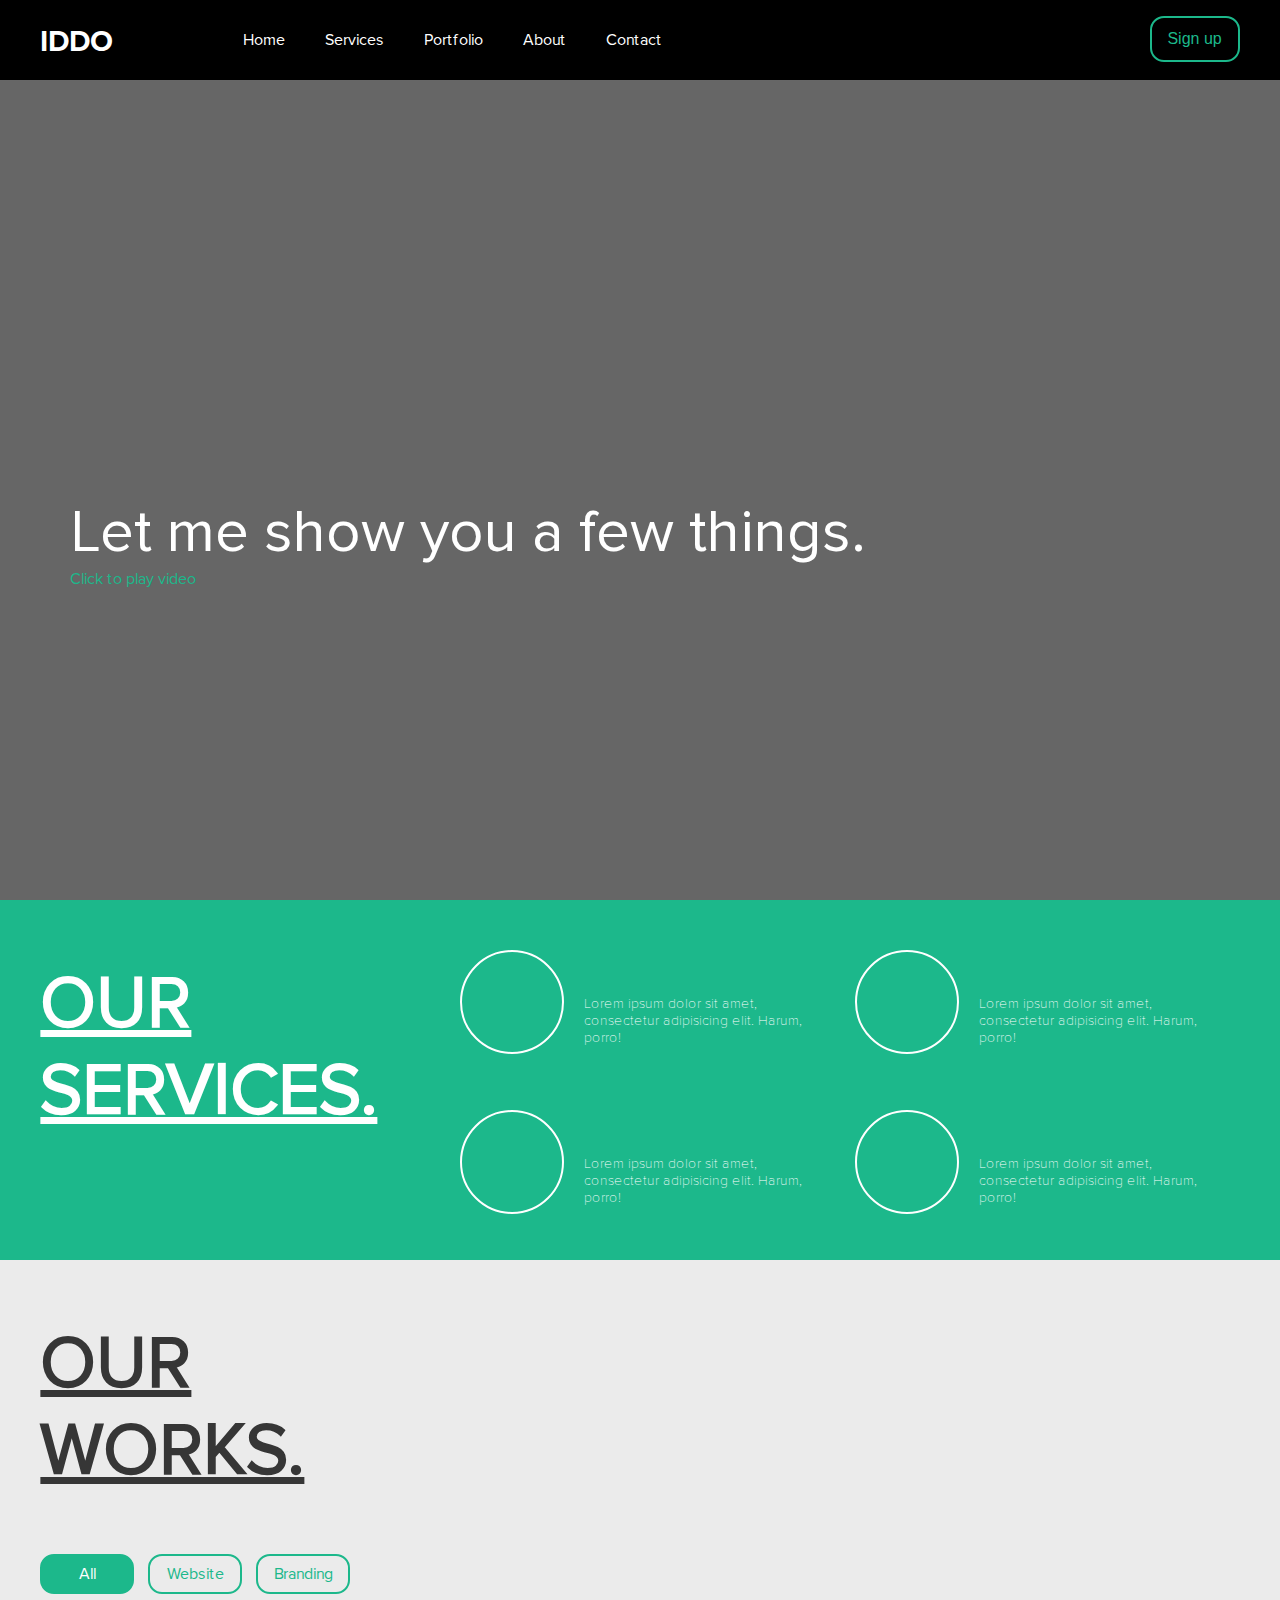
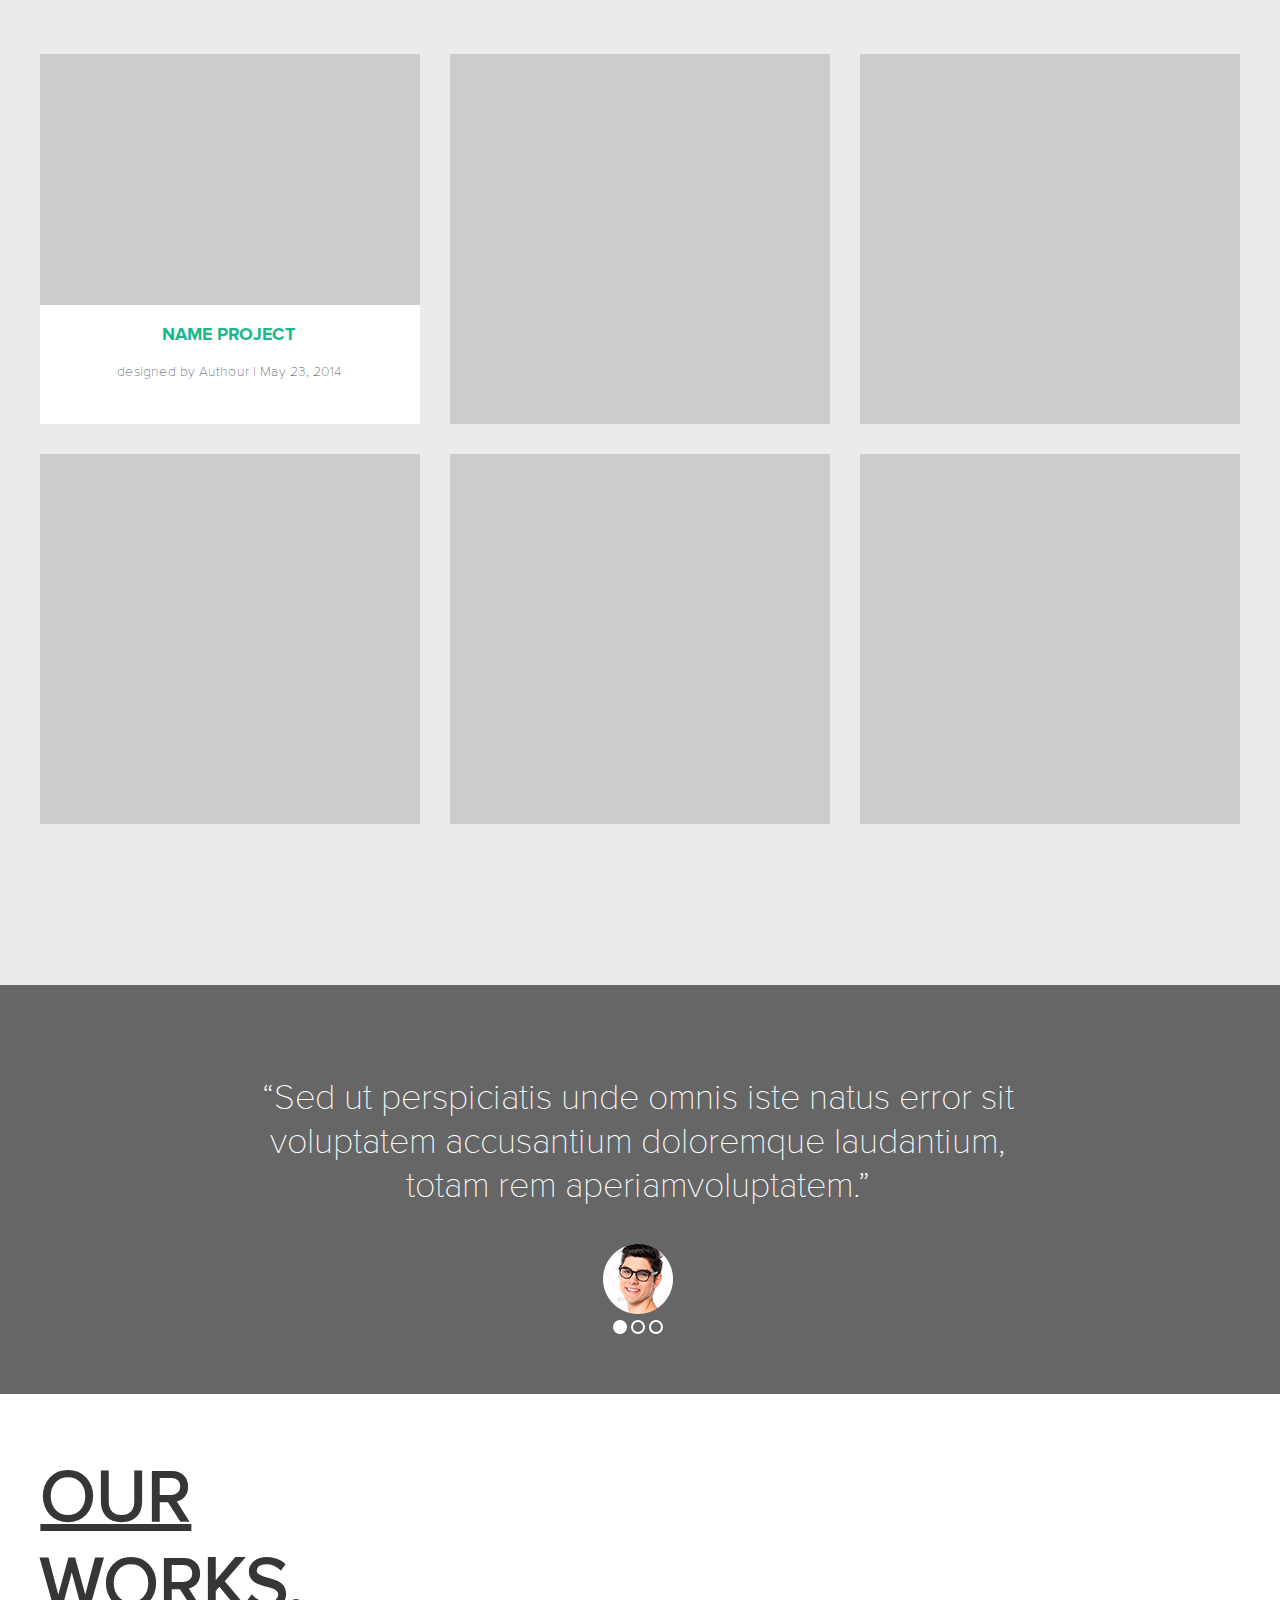
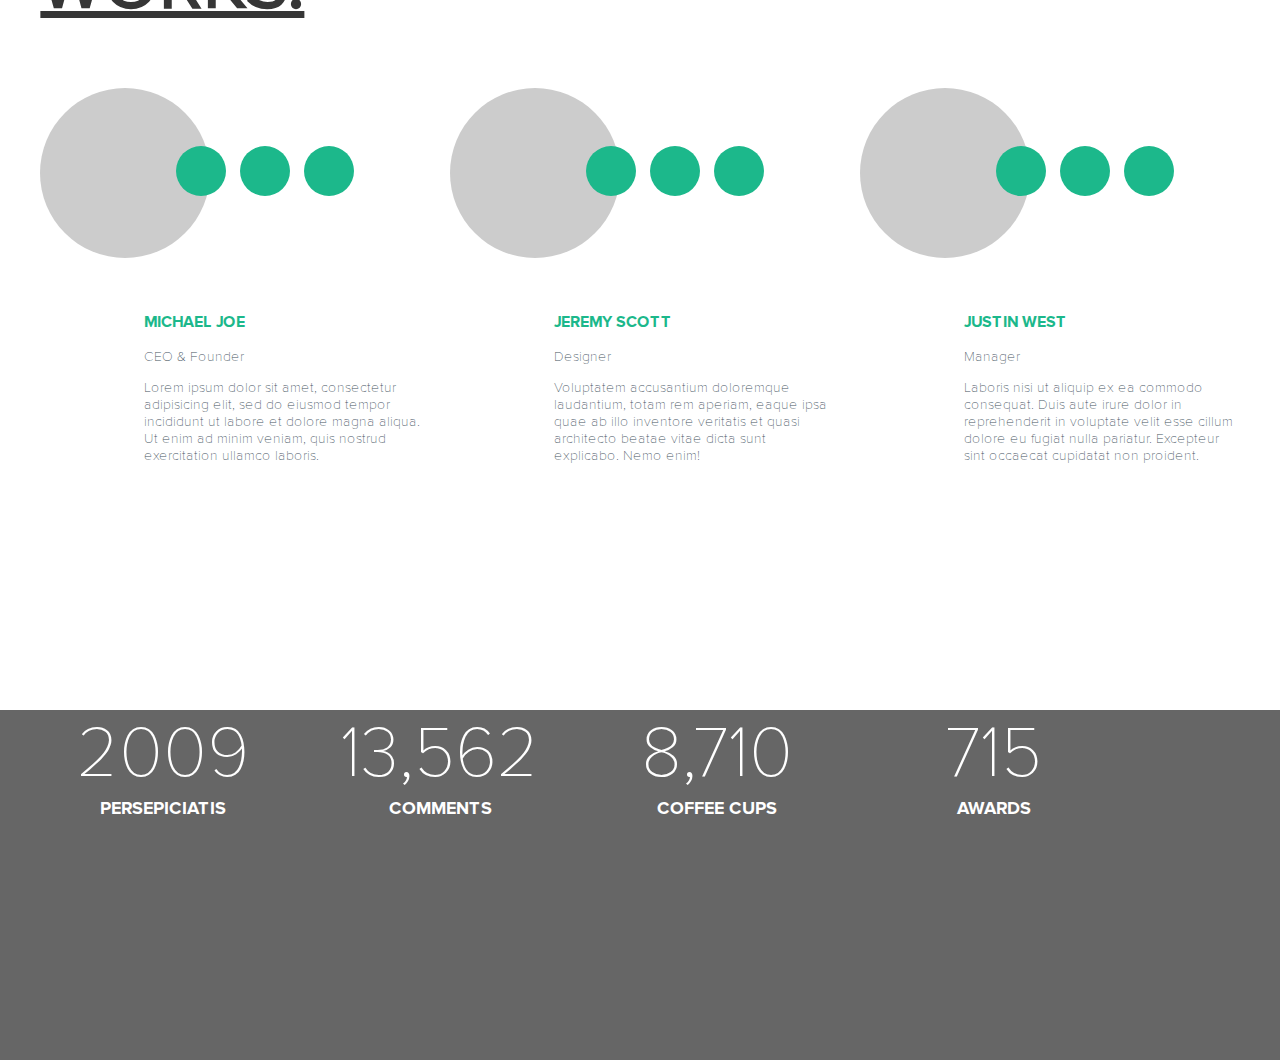
==== index.html @ e7ae8c46 "no message" ====
<!DOCTYPE html>
<html lang="en">

<head>
    <meta charset="UTF-8">
    <meta name="viewport" content="width=device-width, initial-scale=1.0">
    <meta http-equiv="X-UA-Compatible" content="ie=edge">
    <link rel="stylesheet" href="https://use.fontawesome.com/releases/v5.5.0/css/all.css"
        integrity="sha384-B4dIYHKNBt8Bc12p+WXckhzcICo0wtJAoU8YZTY5qE0Id1GSseTk6S+L3BlXeVIU" crossorigin="anonymous">
    <link rel="stylesheet" href="css/fonts.css">
    <link rel="stylesheet" href="css/main.css">
    <title>My Portfolio</title>
</head>

<body>

    <header class="site-header">

        <div class="container">
            <div class="row">
                <div class="block-70 logo proxima-bold">
                    <a href="#">IDDO</a>
                </div>
                <div class="block-870">
                    <nav>
                        <ul>
                            <li><a href="#">Home</a></li>
                            <li><a href="#">Services</a></li>
                            <li><a href="#">Portfolio</a></li>
                            <li><a href="#">About</a></li>
                            <li><a href="#">Contact</a></li>
                        </ul>
                    </nav>
                </div>
                <div class="block-170 sign-up">
                    <!-- <div class="sign-up-btn">
                        <a href="#">Sign up</a>
                    </div> -->
                    <button class="mountain-color">Sign up</button>
                </div>
            </div>
        </div>

    </header>

    <div class="play-video">
        <div class="container">
            <div class="row">
                <div class="block-1170">
                    <div class="wrapper">
                        <i class="far fa-play-circle"></i>
                        <div class="text">
                            <span>Let me show you a few things.</span>
                            <a href="#" class="mountain-color">Click to play video</a>
                        </div>
                    </div>
                </div>
            </div>
        </div>
    </div>

    <div class="our-services">
        <div class="container">
            <div class="row">
                <div class="block-370 white">
                    <h2>OUR SERVICES.</h2>
                </div>
                <div class="block-770">
                    <div class="block-370-50 white">
                        <div class="feature">
                            <div class="round">
                                <i class="fas fa-cloud"></i>
                            </div>
                            <div class="feature-descr">
                                <h3>FEATURE 1</h3>
                                <p class="proxima-thin">Lorem ipsum dolor sit amet, consectetur adipisicing elit. Harum,
                                    porro!</p>
                            </div>
                        </div>
                    </div>
                    <div class="block-370-50 white">
                        <div class="feature">
                            <div class="round">
                                <i class="fas fa-utensils"></i>
                            </div>
                            <div class="feature-descr">
                                <h3>FEATURE 2</h3>
                                <p class="proxima-thin">Lorem ipsum dolor sit amet, consectetur adipisicing elit. Harum,
                                    porro!</p>
                            </div>
                        </div>
                    </div>
                    <div class="block-370-50 white">
                        <div class="feature">
                            <div class="round">
                                <i class="fas fa-bolt"></i>
                            </div>
                            <div class="feature-descr">
                                <h3>FEATURE 3</h3>
                                <p class="proxima-thin">Lorem ipsum dolor sit amet, consectetur adipisicing elit. Harum,
                                    porro!</p>
                            </div>
                        </div>
                    </div>
                    <div class="block-370-50 white">
                        <div class="feature">
                            <div class="round">
                                <i class="fas fa-gavel reverse-fa"></i>
                            </div>
                            <div class="feature-descr">
                                <h3>FEATURE 4</h3>
                                <p class="proxima-thin">Lorem ipsum dolor sit amet, consectetur adipisicing elit. Harum,
                                    porro!</p>
                            </div>
                        </div>
                    </div>
                </div>
            </div>
        </div>
    </div>

    <div class="tools mountain-color font-aw">
        <div class="container">
            <div class="row">
                <div class="tools-wrap">
                    <div class="block-170">
                        <i class="far fa-lightbulb reverse-fa"></i>
                    </div>
                    <div class="block-170">
                        <i class="fas fa-globe-americas"></i>
                    </div>
                    <div class="block-170">
                        <i class="fas fa-camera-retro"></i>
                    </div>
                    <div class="block-170">
                        <i class="fas fa-wrench"></i>
                    </div>
                    <div class="block-170">
                        <i class="fas fa-microphone"></i>
                    </div>
                    <div class="block-170">
                        <i class="far fa-money-bill-alt"></i>
                    </div>
                </div>
            </div>
        </div>
    </div>

    <div class="our-works">
        <div class="container">
            <div class="row">
                <div class="block-370 works-nav">
                    <h2 class="dark">OUR WORKS.</h2>
                    <div class="works-wrap">
                        <a href="#">
                            <div class="works-button active">All</div>
                        </a>
                        <a href="#">
                            <div class="works-button ">Website</div>
                        </a>
                        <a href="#">
                            <div class="works-button ">Branding</div>
                        </a>
                    </div>
                </div>
            </div>
        </div>

        <div class="portfolio">
            <div class="container">
                <div class="row">
                    <div class="portfolio-descr">
                        <div class="block-370 our-projects">
                            <div class="project-descr">
                                <p class="proxima-bold mountain-color">NAME PROJECT</p>
                                <p class="proxima-thin">designed by Authour | May 23, 2014</p>
                            </div>
                        </div>
                        <div class="block-370 our-projects">
                    
                        </div>
                        <div class="block-370 our-projects">

                        </div>
                        <div class="block-370 our-projects">

                        </div>
                        <div class="block-370 our-projects">

                        </div>
                        <div class="block-370 our-projects">

                        </div>
                        <span class="plus mountain-color font-aw"><i class="fas fa-plus-circle"></i></span>
                    </div>
                </div>
            </div>
        </div>
    </div>

    <div class="our-team-slider grey-theme">
        <div class="container">
            <div class="row">
                <div class="block-770 slider">
                    <div class="slider-team white">
                        <p class="proxima-thin font-aw">“Sed ut perspiciatis unde omnis iste natus error sit voluptatem
                            accusantium doloremque laudantium, totam rem aperiamvoluptatem.”</p>
                        <div class="avatar-img">
                            <img src="images/avatar.png" alt="avatar">
                        </div>

                        <div class="dots active"></div>
                        <div class="dots"></div>
                        <div class="dots"></div>
                    </div>
                </div>
            </div>
        </div>
    </div>

    <div class="our-team">
        <div class="container">
            <div class="row">
                <div class="block-370 works-nav">
                    <h2 class="dark">OUR WORKS.</h2>
                </div>
            </div>
        </div>

        <div class="our-team-descr">
            <div class="container">
                <div class="row">
                    <div class="team">
                        
                        <div class="block-370 worker">
                            <div class="our-team-social">
                                <div class="avatar"></div>
                                <div class="row">
                                    <div class="social-network">
                                        <div class="social white"><i class="fab fa-twitter"></i></div>
                                        <div class="social white"><i class="fab fa-facebook-f"></i></div>
                                        <div class="social white"><i class="fab fa-instagram"></i></div>
                                    </div>
                                </div>
                                <div class="block-270-inside left">
                                    <p class="proxima-bold mountain-color">MICHAEL JOE</p>
                                    <p class="proxima-thin">CEO & Founder</p>
                                    <p class="proxima-thin">Lorem ipsum dolor sit amet, consectetur adipisicing elit, sed do eiusmod tempor incididunt ut labore et dolore magna aliqua. Ut enim ad minim veniam, quis nostrud exercitation ullamco laboris.</p>
                                </div>
                            </div>
                        </div>
                        <div class="block-370 worker">
                            <div class="our-team-social">
                                <div class="avatar"></div>
                                <div class="row">
                                    <div class="social-network">
                                        <div class="social white"><i class="fab fa-twitter"></i></div>
                                        <div class="social white"><i class="fab fa-facebook-f"></i></div>
                                        <div class="social white"><i class="fab fa-instagram"></i></div>
                                    </div>
                                </div>
                                <div class="block-270-inside left">
                                    <p class="proxima-bold mountain-color">JEREMY SCOTT</p>
                                    <p class="proxima-thin">Designer</p>
                                    <p class="proxima-thin">Voluptatem accusantium doloremque laudantium, totam rem aperiam, eaque ipsa quae ab illo inventore veritatis et quasi architecto beatae vitae dicta sunt explicabo. Nemo enim!</p>
                                </div>
                            </div>
                        </div>
                        <div class="block-370 worker">
                            <div class="our-team-social">
                                <div class="avatar"></div>
                                <div class="row">
                                    <div class="social-network">
                                        <div class="social white"><i class="fab fa-twitter"></i></div>
                                        <div class="social white"><i class="fab fa-facebook-f"></i></div>
                                        <div class="social white"><i class="fab fa-instagram"></i></div>
                                    </div>
                                </div>
                                <div class="block-270-inside left">
                                    <p class="proxima-bold mountain-color">JUSTIN WEST</p>
                                    <p class="proxima-thin">Manager</p>
                                    <p class="proxima-thin">Laboris nisi ut aliquip ex ea commodo consequat. Duis aute irure dolor in reprehenderit in voluptate velit esse cillum dolore eu fugiat nulla pariatur. Excepteur sint occaecat cupidatat non proident.</p>
                                </div>
                            </div>
                        </div>
                        <span class="plus mountain-color font-aw"><i class="fas fa-plus-circle"></i></span>
                    </div>
                </div>
            </div>
        </div>
    </div>

    <div class="our-achievement grey-theme">
        <div class="container">
            <div class="row">
                <div class="block-270 achivement white">
                    <i class="fas fa-gift font-big"></i>
                    <p class="proxima-thin font-big">2009</p>
                    <p class="proxima-bold font-medium">PERSEPICIATIS</p>
                </div>
                <div class="block-270 achivement white">
                    <i class="far fa-comments font-big"></i>
                    <p class="proxima-thin font-big">13,562</p>
                    <p class="proxima-bold font-medium">COMMENTS</p>
                </div>
                <div class="block-270 achivement white">
                    <i class="fas fa-coffee font-big"></i>
                    <p class="proxima-thin font-big">8,710</p>
                    <p class="proxima-bold font-medium">COFFEE CUPS</p>
                </div>
                <div class="block-270 achivement white">
                    <i class="fas fa-trophy font-big"></i>
                    <p class="proxima-thin font-big">715</p>
                    <p class="proxima-bold font-medium">AWARDS</p>
                </div>
            </div>
        </div>
    </div>




    <footer>

    </footer>

</body>

</html>
---- css/fonts.css ----
/* font-family: "ProximaNova-Regular"; */
@font-face {
    font-family: "ProximaNova-Regular";
    src: url("../fonts/ProximaNova-Regular.eot");
    src: url("../fonts/ProximaNova-Regular.eot?#iefix")format("embedded-opentype"),
    url("../fonts/ProximaNova-Regular.woff") format("woff"),
    url("../fonts/ProximaNova-Regular.ttf") format("truetype");
    font-style: normal;
    font-weight: normal;
}

/* font-family: "ProximaNova-Bold"; */
@font-face {
    font-family: "ProximaNova-Bold";
    src: url("../fonts/ProximaNova-Bold.eot");
    src: url("../fonts/ProximaNova-Bold.eot?#iefix")format("embedded-opentype"),
    url("../fonts/ProximaNova-Bold.woff") format("woff"),
    url("../fonts/ProximaNova-Bold.ttf") format("truetype");
    font-style: normal;
    font-weight: normal;
}

/* font-family: "ProximaNova-Thin"; */
@font-face {
    font-family: "ProximaNovaT-Thin";
    src: url("../fonts/ProximaNovaT-Thin.eot");
    src: url("../fonts/ProximaNovaT-Thin.eot?#iefix")format("embedded-opentype"),
    url("../fonts/ProximaNovaT-Thin.woff") format("woff"),
    url("../fonts/ProximaNovaT-Thin.ttf") format("truetype");
    font-style: normal;
    font-weight: normal;
}
---- css/main.css ----
html, body {
    margin: 0;
    box-sizing: border-box;
    background: #f6f8f9;
    font-family: ProximaNova-Regular, sans-serif;
    color: #44525e;
}

.container {
    max-width: 1200px;
    margin: 0px auto;
}

.row {
    margin: 0 -1.25%;
}

.row::after {
    content: "";
    display: block;
    clear: both;
}

ul li {
    display: inline-block;
    text-decoration: none;
}

h2 {
    font-size: 72px;
    text-decoration: underline;
}

h3 {
    font-size: 18px;
    color: #1cb88b;
}

a {
    text-decoration: none;
    font-size: 16px;
    text-decoration: none;
    color: #fff;
}


.proxima-bold {
    font-family: ProximaNova-Bold, sans-serif;
}

.proxima-thin {
    font-family: ProximaNovaT-Thin, sans-serif;
    font-size: 14px;
}

.font-medium {
    font-size: 18px;
}

.font-aw {
    font-size: 36px;
}

.font-big {
    font-size: 72px;
}

.grey-theme {
    background: #666666;
    min-height: 350px;
}

.dark {
    color: #363636;
}

.white {
    color: #fff;
}

.mountain-color {
    color: #1cb88b;
}

.reverse-fa {
    transform: scale(-1, 1);
}

/* blocks */
.block-70 {
    width: 5.83%;
    margin: 0 1.25%;
    float: left;
}

.block-170 {
    width: 14.1666%;
    margin: 0 1.25%;
    float: left;
    /* min-height: 150px; */
}

.block-270 {
    width: 22.5%;
    margin: 0 1.25;
    float: left;
}

.block-270-inside {
    width: 72.97%;
    margin-left: 27.3%;
    float: left;
}

.block-370 {
    width: 30.8333%;
    margin: 0 1.25%;
    float: left;
    /* min-height: 180px;   */
}

.block-370-50 {
    width: 47.5%;
    margin: 0 1.25%;
    float: left;
    min-height: 150px;  
}

.block-770 {
    width: 64.1666%;
    margin: 0 1.25%;
    float: left;
}

.block-870 {
    width: 72.5%;
    margin: 0 1.25%;
    float: left;
}

.block-1170 {
    width: 97.5%;
    margin: 0 1.25%;
    float: left;
}

/* heaer */
.site-header {
    height: 80px;
    background: #000;
}

/* logo */
.logo {
    display: inline;
    padding-top: 23px;
}

.logo a {
    font-size: 30px;
}

.logo a:hover {
    color: #ba4c07;

}

/* navigation */

nav ul {
    margin-top: 30px;
    margin-left: 60px;
}

nav ul li {
    padding-right: 36px;
}

nav a:hover {
    color: #ba4c07;
}
/* sign-up */
.sign-up button {
    float: right;
    width: 90px;
    background: transparent;
    font-size: 16px;
    margin-top: 16px;
    padding: 12px;
    border: 2px solid #1cb88b;
    border-radius: 14px;
    outline: none;
}

.sign-up button:hover {
    cursor: pointer;
    background: #1cb88b;
    color: #fff;
}

/* video-content */
.play-video {
    min-height: 820px;
    background: #666;
    color: #fff;
}

.wrapper {
    /* margin-top: 380px; */
    margin: 380px 0;
}

.text {
    margin: 36px 0 0 30px; 
}

.text span {
    display: block;
    font-size: 60px;
}

.play-video i {
    float: left;
    font-size: 150px;
}

.text {
    float: left;
}

/* our-services */
.our-services {
    min-height: 360px;
    background: #1cb88b;
}

.feature {
    margin-top: 50px;
}

.round {
    float: left;
    width: 100px;
    height: 100px;
    border: 2px solid #fff;
    border-radius: 50%;
    text-align: center;
    margin-right: 20px;
}

.feature i {
    padding-top: 32px;
    font-size: 36px;
}

.feature-descr h3 {
    padding-top: 5px;
}

/* tools */
.tools {
    text-align: center;
}

.tools-wrap {
    line-height: 5;
}

/* our-works */
.our-works {
    background: #ebebeb;
    min-height: 1325px;
}

.works-wrap a {
    color: #1cb88b;
}

.works-button {
    display: inline-block;
    width: 90px;
    text-align: center;
    font-size: 16px;
    margin-right: 10px;
    padding: 8px 0;
    border: 2px solid #1cb88b;
    border-radius: 14px;
}

.works-button.active {
    background: #1cb88b;
    color: #fff;
}

.works-button:hover {
    background: #1cb88b;
    color: #fff;
}

/*  our-works descr*/
.portfolio-descr {
    padding: 60px 0;
}


.our-projects {
    min-height: 370px;
    background: #ccc;
    text-align: center;
    position: relative;
    margin-bottom: 30px;
}

.project-descr {
    position: absolute;
    bottom:0;
    width: 100%;
    background: #fff;
    padding-bottom: 30px;
}

.project-descr .proxima-bold {
    font-size: 18px;
}

.plus {
    margin-left: 15px;
    cursor: pointer;
}

/* our-team */
.our-team-slider {
    min-height: 350px;
    background: #666666;
}

.slider {
    margin: 55px 218px;
}

.slider-team {
    text-align: center;
}

.dots {
    border-radius: 100%;
    width: 10px;
    height: 10px;
    border: 2px solid #fff;
    display: inline-block;
}

.active {
    background: #fff;
}

/* our-team-descr */
.our-team {
    background: #fff;
    min-height: 916px;
}

.our-team-social {
    position: relative;
}

.worker {
    min-height: 410px;
    text-align: center;
    margin-bottom: 30px;
}

.avatar {
    float: left;
    width: 170px;
    height: 170px;
    border-radius: 100%;
    background: #ccc;
}

.social-network {
    position: absolute;
    margin: 58px 0 0 140px;
}

.social {
    display: inline-block;
    width: 50px;
    height: 50px;
    border-radius: 100%;
    background: #1cb88b;
    font-size: 24px;
    margin-right: 10px;
    vertical-align: bottom
}

.social i {
    padding-top: 12px;
}

.left {
    text-align: left;
    padding-top: 38px;
}

/* our-achieve */
.achivement {
    text-align: center;
}

.achivement p {
    margin: 0;
}

.achivement i {
    padding-top: 85px;
}
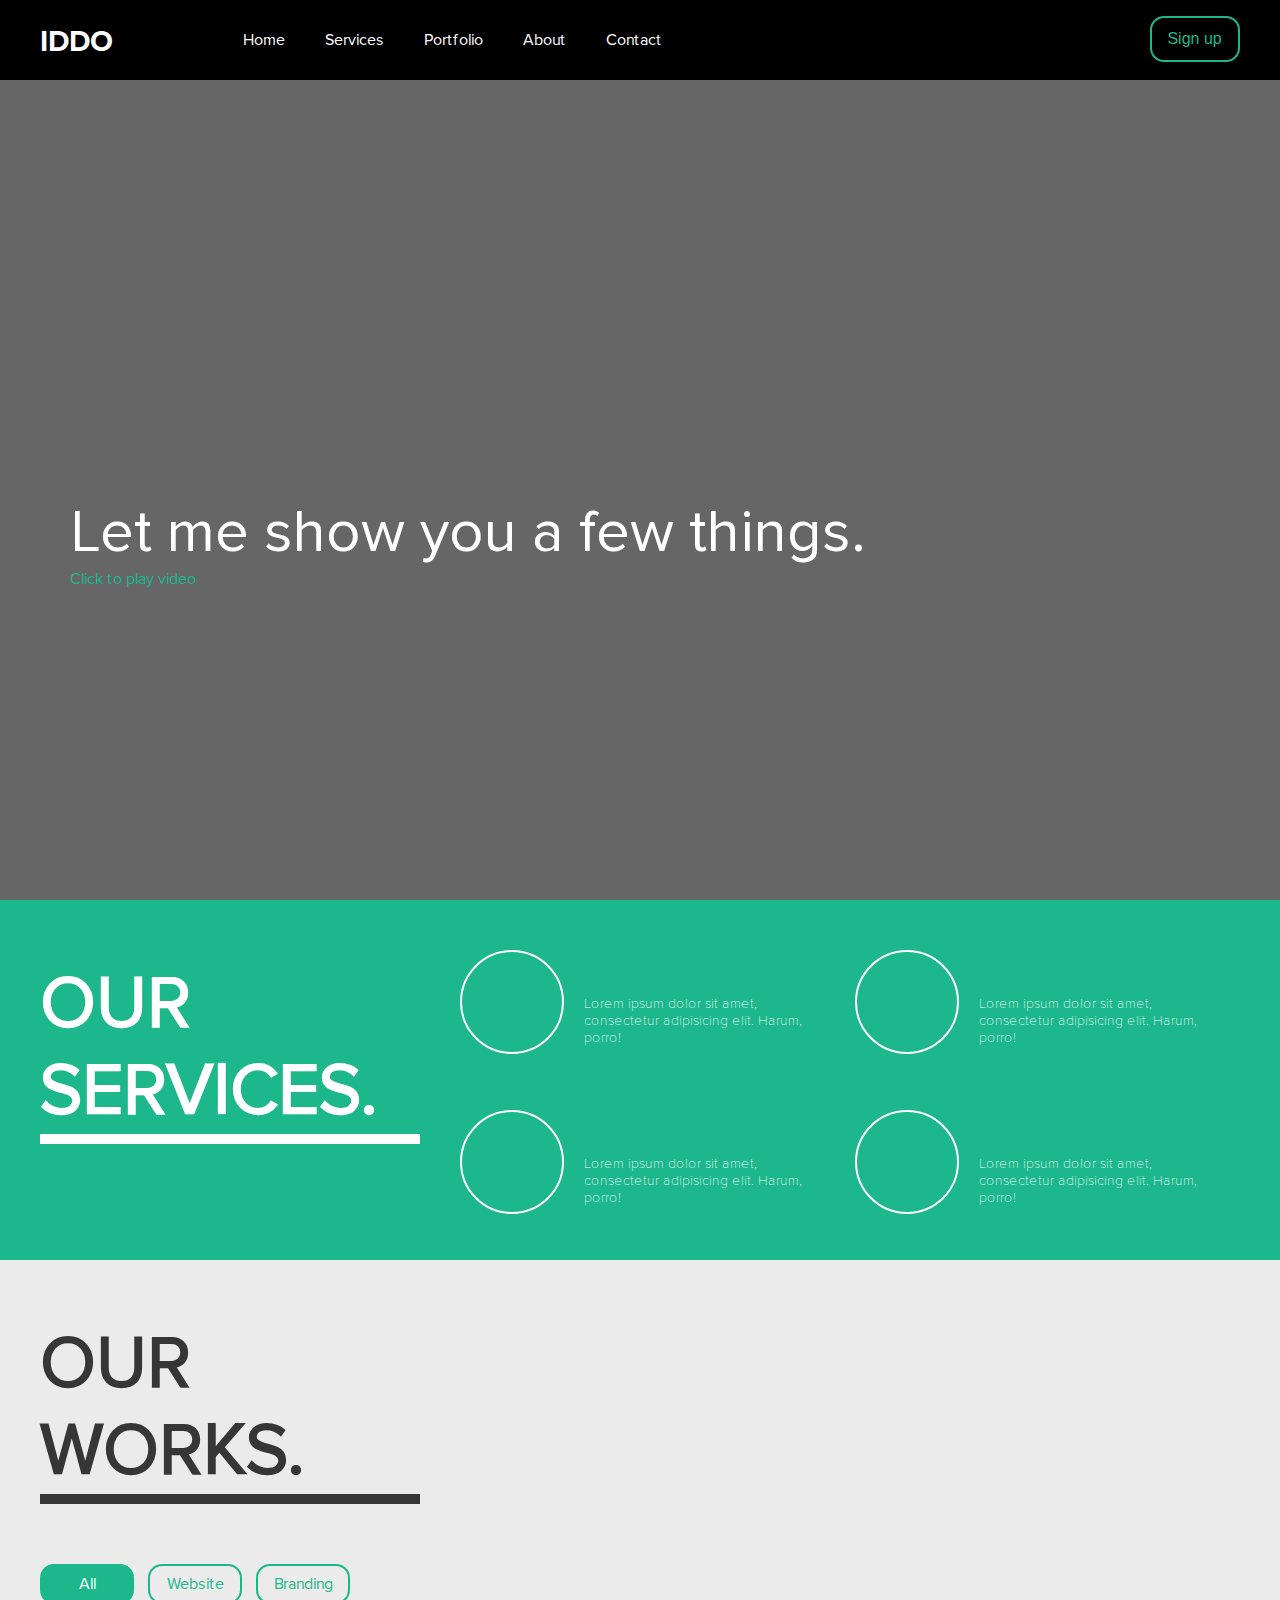
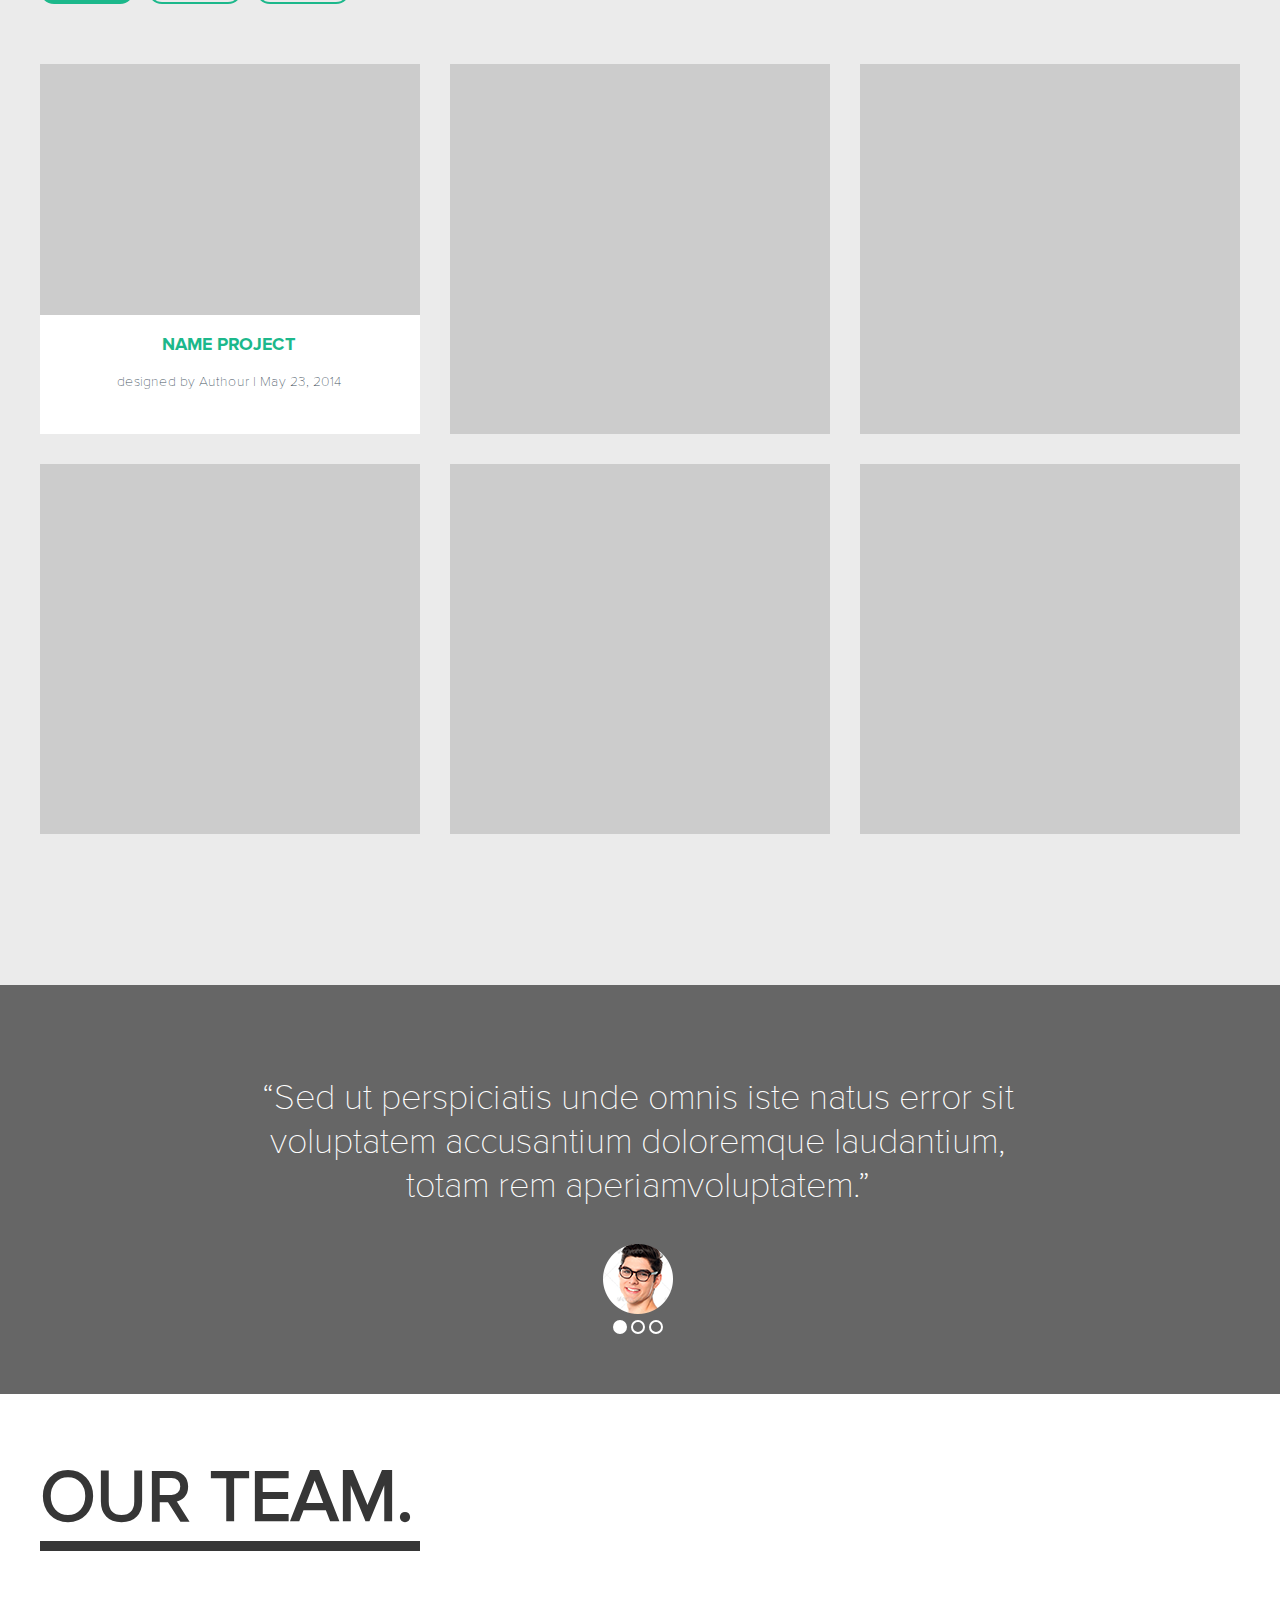
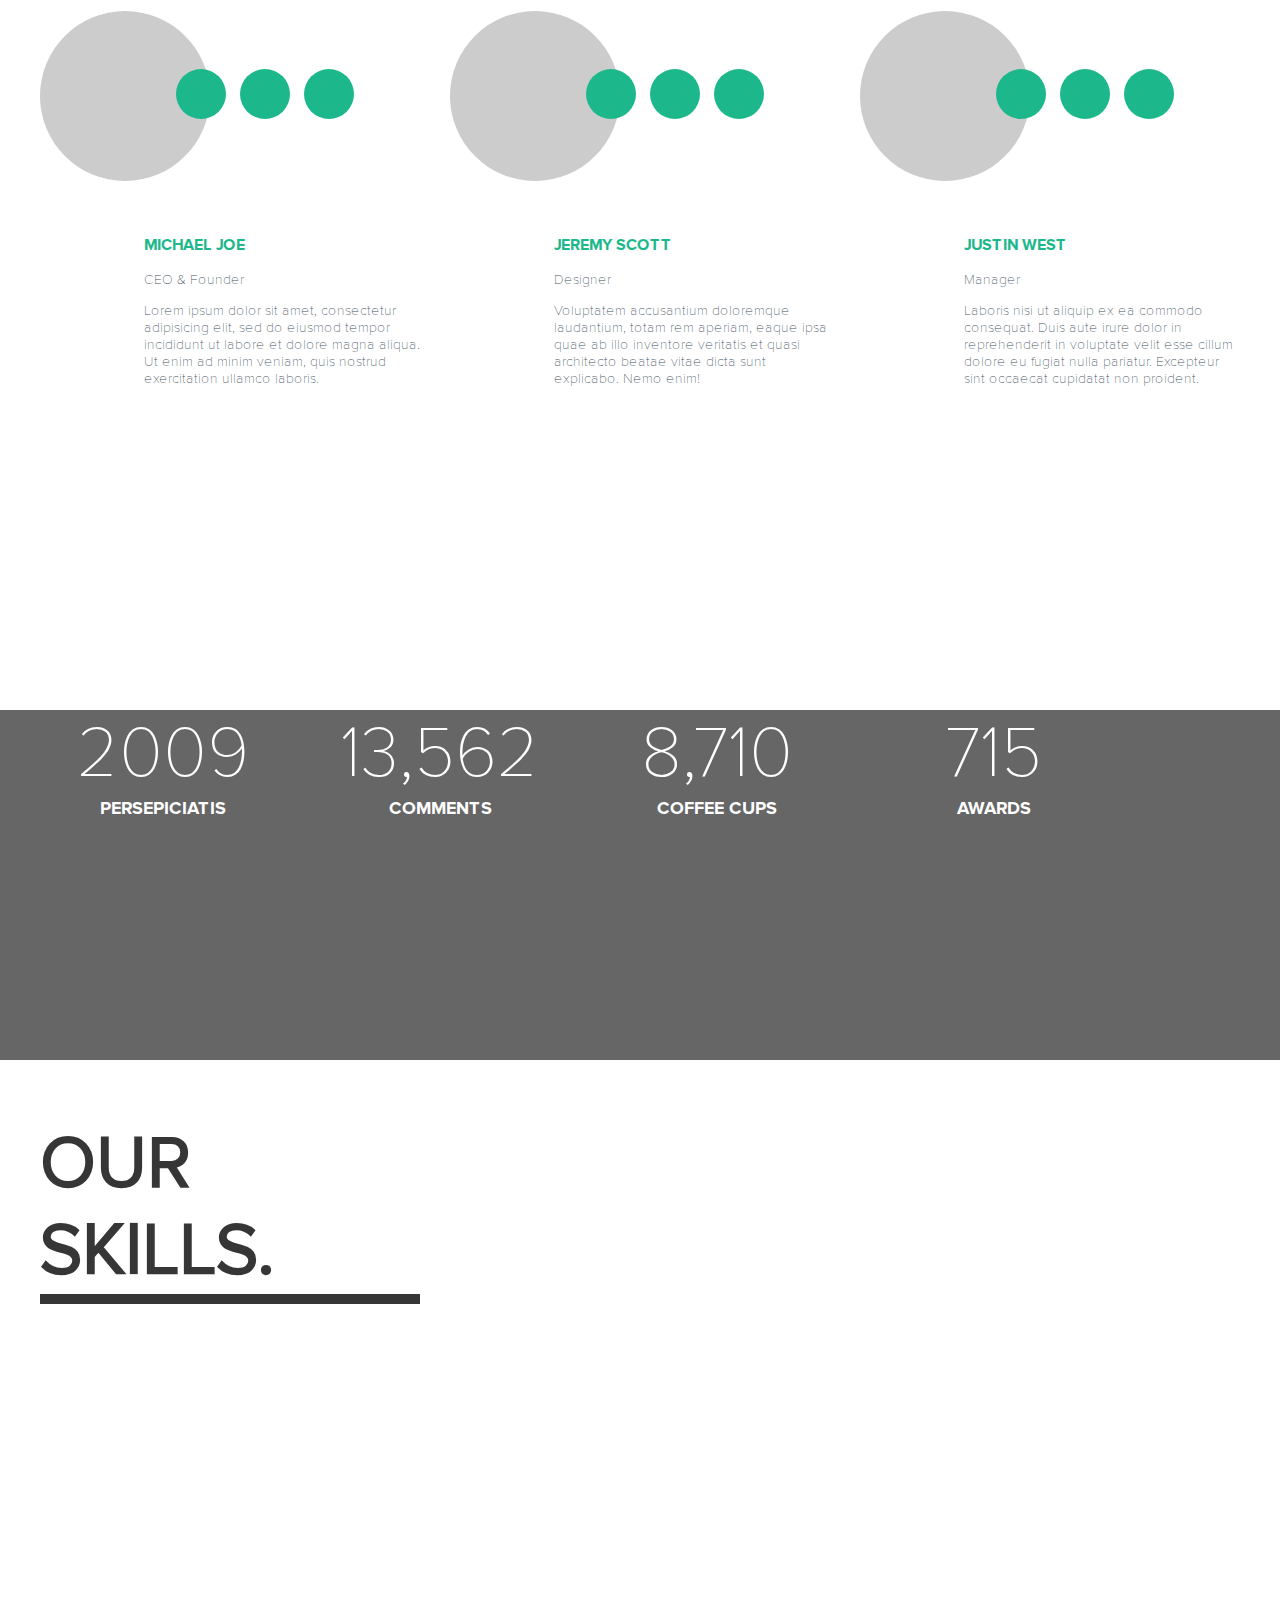
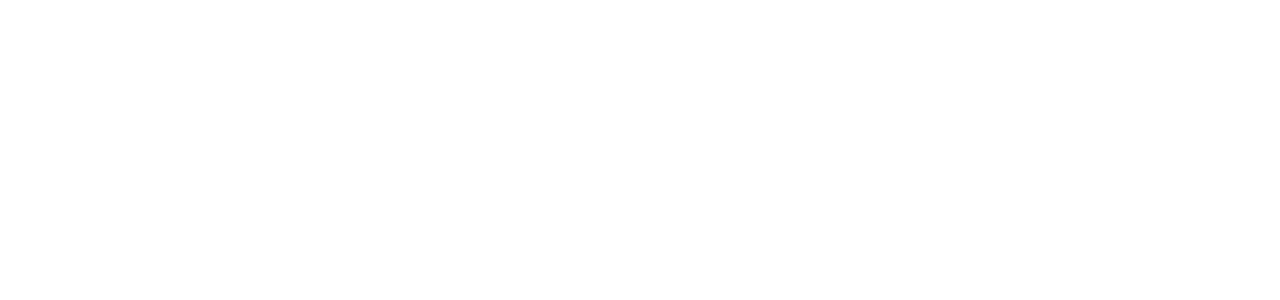
==== commit 6d1c6678: "section-header" ====
--- a/index.html
+++ b/index.html
@@ -62,7 +62,7 @@
     <div class="our-services">
         <div class="container">
             <div class="row">
-                <div class="block-370 white">
+                <div class="block-370 white section-header-white">
                     <h2>OUR SERVICES.</h2>
                 </div>
                 <div class="block-770">
@@ -149,7 +149,7 @@
     <div class="our-works">
         <div class="container">
             <div class="row">
-                <div class="block-370 works-nav">
+                <div class="block-370 section-header-dark">
                     <h2 class="dark">OUR WORKS.</h2>
                     <div class="works-wrap">
                         <a href="#">
@@ -221,8 +221,8 @@
     <div class="our-team">
         <div class="container">
             <div class="row">
-                <div class="block-370 works-nav">
-                    <h2 class="dark">OUR WORKS.</h2>
+                <div class="block-370 section-header-dark">
+                    <h2 class="dark">OUR TEAM.</h2>
                 </div>
             </div>
         </div>
@@ -317,7 +317,22 @@
         </div>
     </div>
 
-
+    <div class="our-skills">
+        <div class="container">
+            <div class="row">
+                <div class="block-370 section-header-dark">
+                    <h2 class="dark">OUR SKILLS.</h2>
+                </div>
+            </div>
+        </div>
+
+        <div class="container">
+            <div class="row">
+                <div class="block-770"></div>
+                <div class="block-370"></div>
+            </div>
+        </div>
+    </div>
 
 
     <footer>
--- a/css/main.css
+++ b/css/main.css
@@ -28,7 +28,6 @@
 
 h2 {
     font-size: 72px;
-    text-decoration: underline;
 }
 
 h3 {
@@ -41,6 +40,20 @@
     font-size: 16px;
     text-decoration: none;
     color: #fff;
+}
+
+.section-header-white h2::after {
+    content: "";
+    height: 10px;
+    background: #fff;
+    display: block;
+}
+
+.section-header-dark h2::after {
+    content: "";
+    height: 10px;
+    background: #363636;
+    display: block;
 }
 
 
@@ -416,9 +429,13 @@
     padding-top: 85px;
 }
 
-
-
-
-
-
-
+/* our-skills */
+.our-skills  {
+    min-height: 840px;
+    background: #fff;
+}
+
+
+
+
+
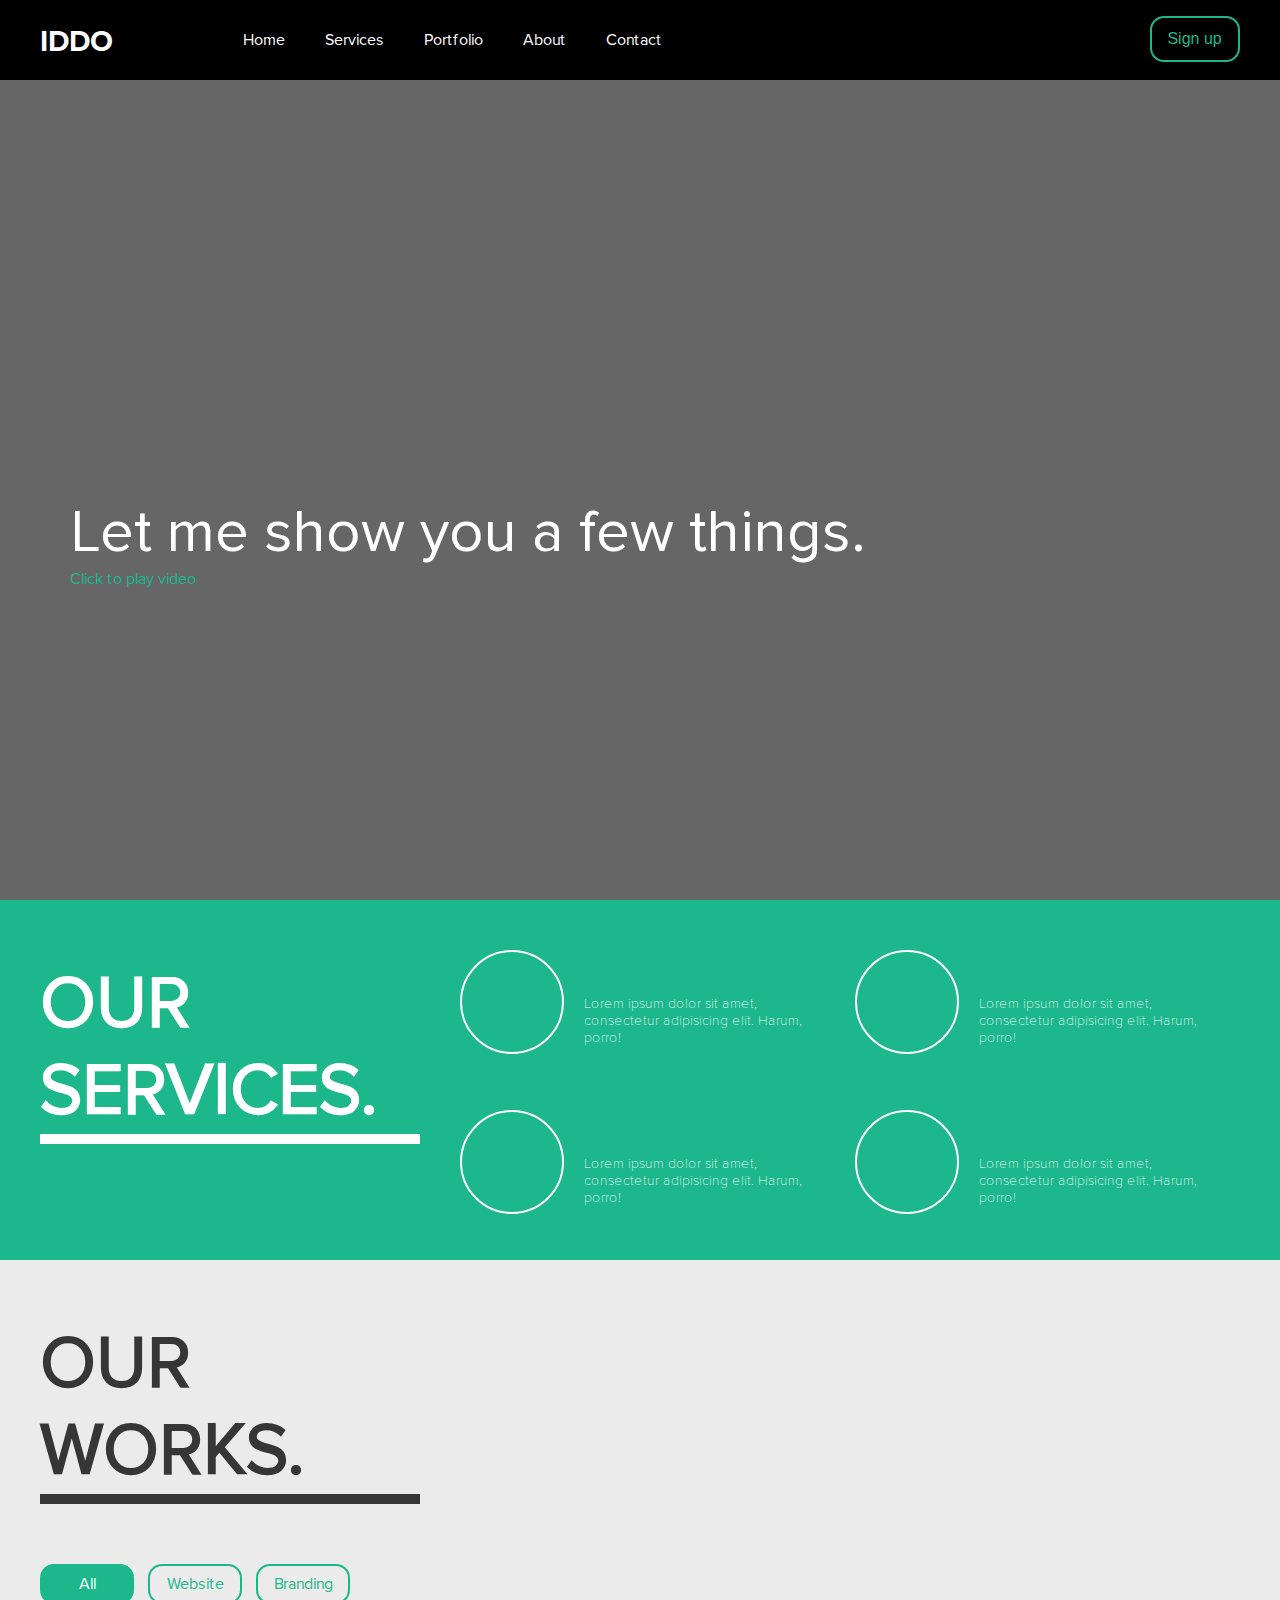
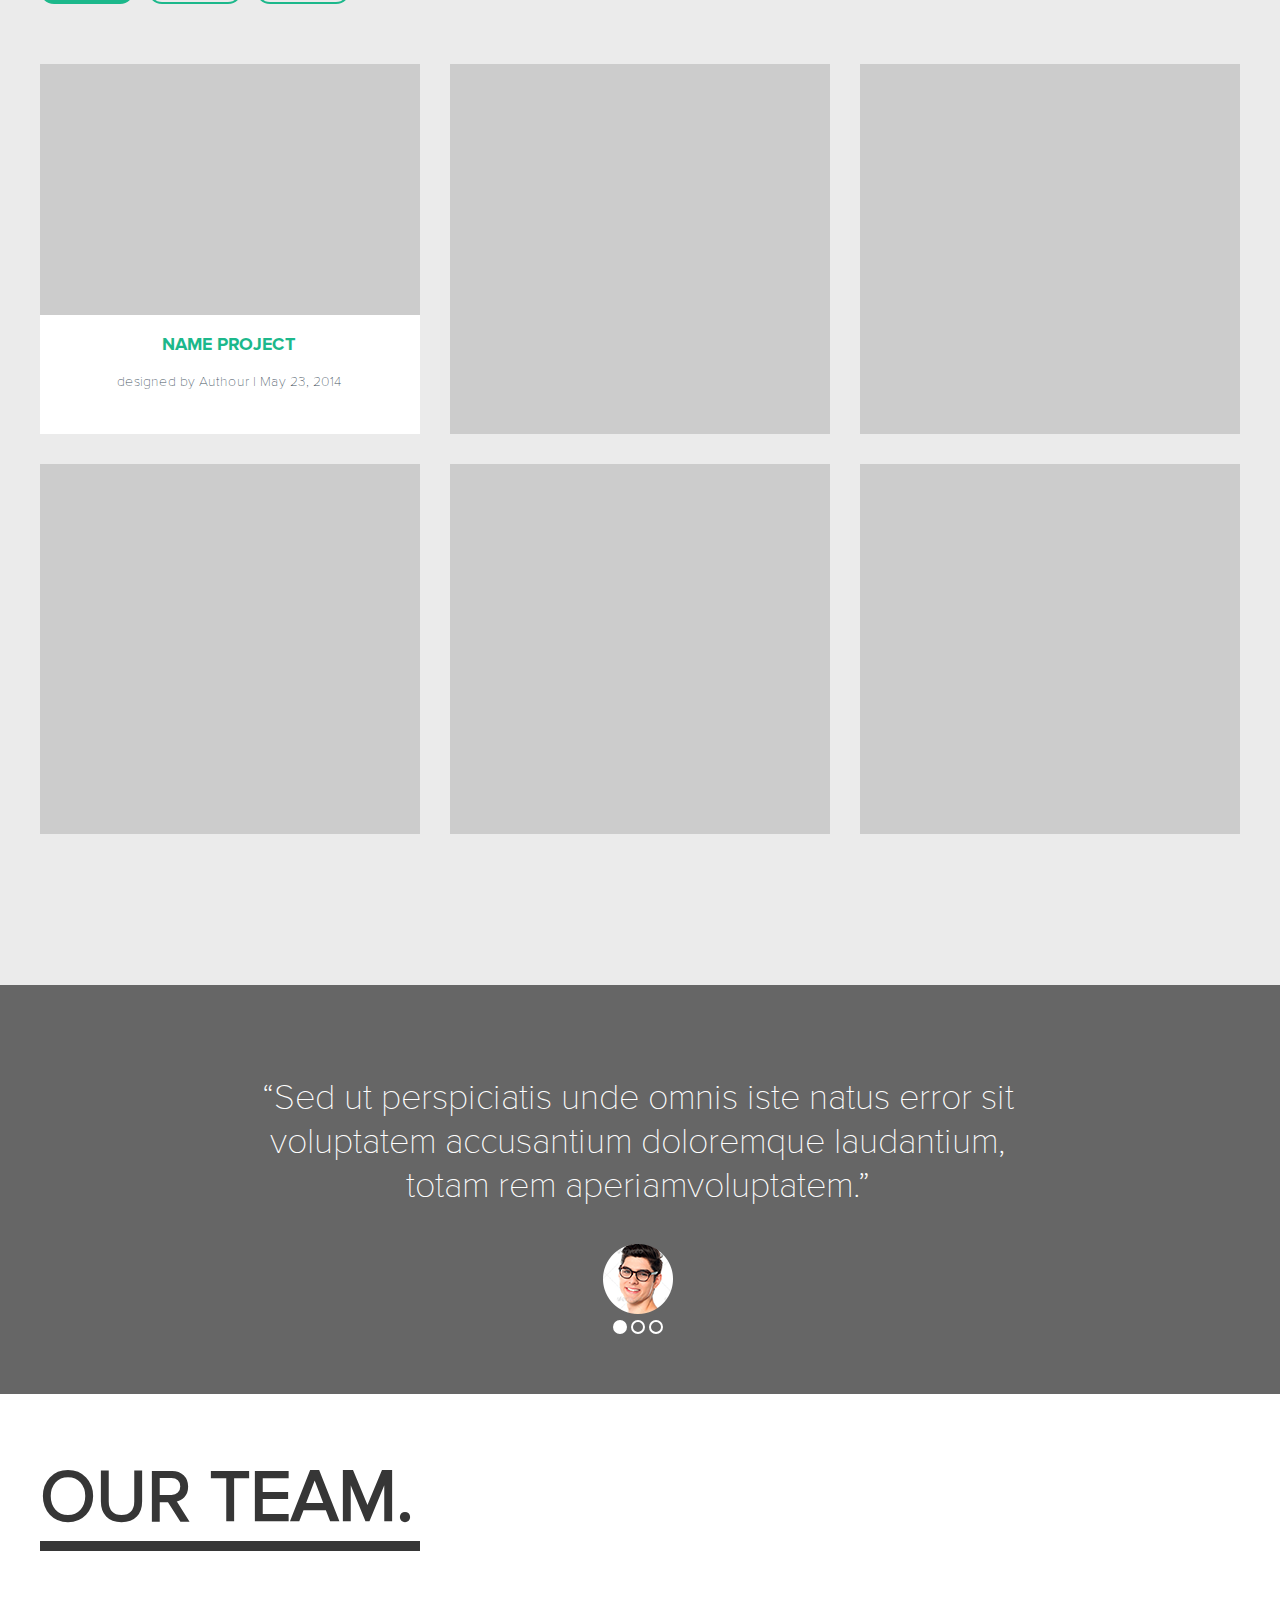
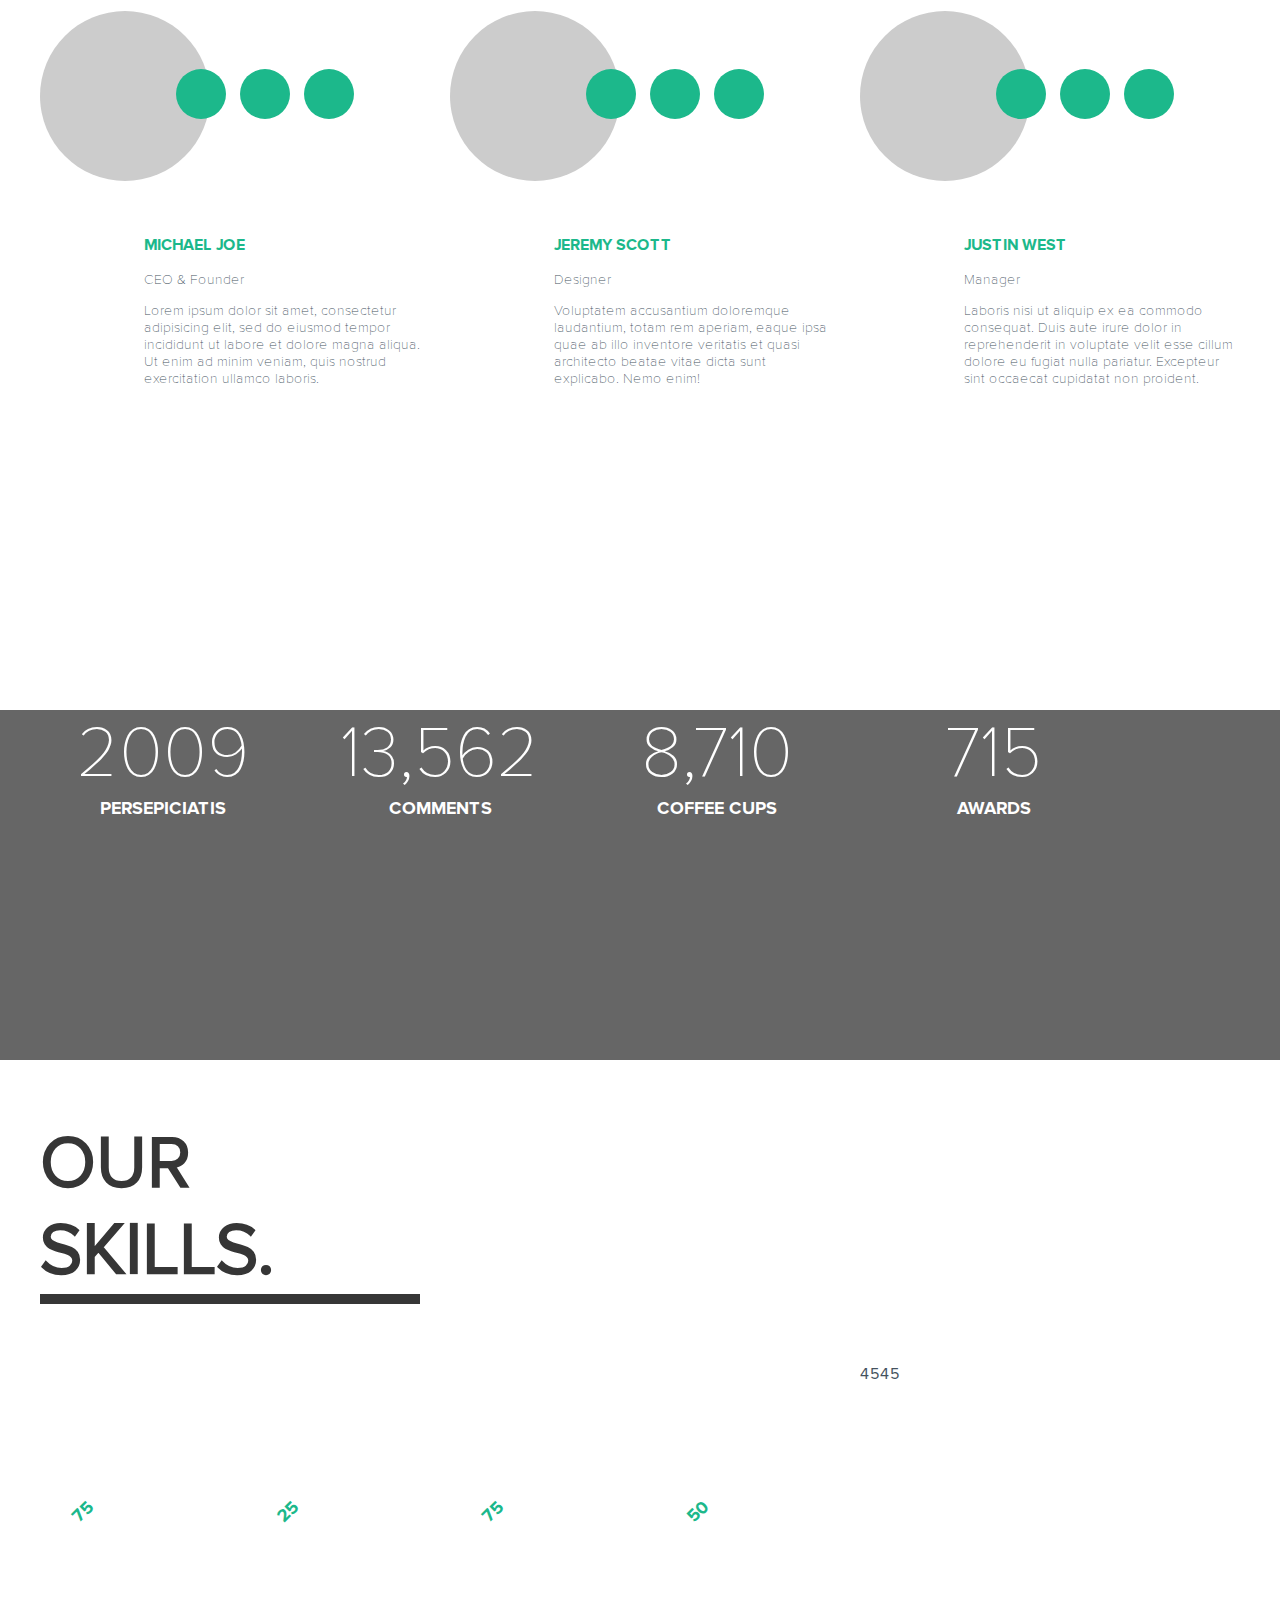
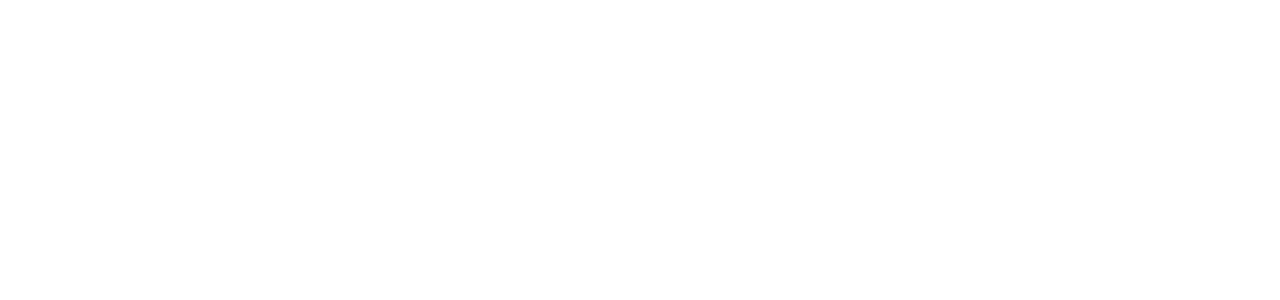
==== commit 42917aa9: "circle" ====
--- a/index.html
+++ b/index.html
@@ -177,7 +177,7 @@
                             </div>
                         </div>
                         <div class="block-370 our-projects">
-                    
+
                         </div>
                         <div class="block-370 our-projects">
 
@@ -231,7 +231,7 @@
             <div class="container">
                 <div class="row">
                     <div class="team">
-                        
+
                         <div class="block-370 worker">
                             <div class="our-team-social">
                                 <div class="avatar"></div>
@@ -245,7 +245,9 @@
                                 <div class="block-270-inside left">
                                     <p class="proxima-bold mountain-color">MICHAEL JOE</p>
                                     <p class="proxima-thin">CEO & Founder</p>
-                                    <p class="proxima-thin">Lorem ipsum dolor sit amet, consectetur adipisicing elit, sed do eiusmod tempor incididunt ut labore et dolore magna aliqua. Ut enim ad minim veniam, quis nostrud exercitation ullamco laboris.</p>
+                                    <p class="proxima-thin">Lorem ipsum dolor sit amet, consectetur adipisicing elit,
+                                        sed do eiusmod tempor incididunt ut labore et dolore magna aliqua. Ut enim ad
+                                        minim veniam, quis nostrud exercitation ullamco laboris.</p>
                                 </div>
                             </div>
                         </div>
@@ -262,7 +264,9 @@
                                 <div class="block-270-inside left">
                                     <p class="proxima-bold mountain-color">JEREMY SCOTT</p>
                                     <p class="proxima-thin">Designer</p>
-                                    <p class="proxima-thin">Voluptatem accusantium doloremque laudantium, totam rem aperiam, eaque ipsa quae ab illo inventore veritatis et quasi architecto beatae vitae dicta sunt explicabo. Nemo enim!</p>
+                                    <p class="proxima-thin">Voluptatem accusantium doloremque laudantium, totam rem
+                                        aperiam, eaque ipsa quae ab illo inventore veritatis et quasi architecto beatae
+                                        vitae dicta sunt explicabo. Nemo enim!</p>
                                 </div>
                             </div>
                         </div>
@@ -279,7 +283,9 @@
                                 <div class="block-270-inside left">
                                     <p class="proxima-bold mountain-color">JUSTIN WEST</p>
                                     <p class="proxima-thin">Manager</p>
-                                    <p class="proxima-thin">Laboris nisi ut aliquip ex ea commodo consequat. Duis aute irure dolor in reprehenderit in voluptate velit esse cillum dolore eu fugiat nulla pariatur. Excepteur sint occaecat cupidatat non proident.</p>
+                                    <p class="proxima-thin">Laboris nisi ut aliquip ex ea commodo consequat. Duis aute
+                                        irure dolor in reprehenderit in voluptate velit esse cillum dolore eu fugiat
+                                        nulla pariatur. Excepteur sint occaecat cupidatat non proident.</p>
                                 </div>
                             </div>
                         </div>
@@ -328,8 +334,24 @@
 
         <div class="container">
             <div class="row">
-                <div class="block-770"></div>
-                <div class="block-370"></div>
+                <div class="block-170">
+                    <div class="round-progress"><span class="mountain-color proxima-bold font-medium">75</span></div>
+                </div>
+                <div class="block-170">
+                    <div class="round-progress"><span class="mountain-color proxima-bold font-medium">25</span></div>
+
+                </div>
+                <div class="block-170">
+                    <div class="round-progress"><span class="mountain-color proxima-bold font-medium">75</span></div>
+
+                </div>
+                <div class="block-170">
+                    <div class="round-progress"><span class="mountain-color proxima-bold font-medium">50</span></div>
+
+                </div>
+                <div class="block-370">
+                    4545
+                </div>
             </div>
         </div>
     </div>
--- a/css/main.css
+++ b/css/main.css
@@ -111,6 +111,12 @@
     margin: 0 1.25%;
     float: left;
     /* min-height: 150px; */
+}
+
+.block-170-4 {
+    width: 22.779%;
+    margin: 0 1.25;
+    float: left;
 }
 
 .block-270 {
@@ -435,7 +441,38 @@
     background: #fff;
 }
 
-
-
-
-
+/* .round-progress {
+    width: 170px;
+    height: 170px;
+    border-radius: 100%;
+    border:  10px solid #1cb88b;
+    text-align: center;
+} */
+
+.round-progress span {
+    line-height: 170px;
+}
+
+.our-skills .block-170 {
+    position: relative;
+}
+
+.round-progress {
+    /* Create the circle */
+    width: 170px;
+    height: 170px;
+    border: 10px solid black;
+    border-radius: 50%;
+    /* Halve the circle */
+    border-bottom-color: transparent;
+    border-left-color: transparent;
+    border-right-color: transparent;
+    border-top-color: transparent;
+    /* Rotate the circle */
+    transform: rotate(-45deg);
+  }
+
+
+
+
+
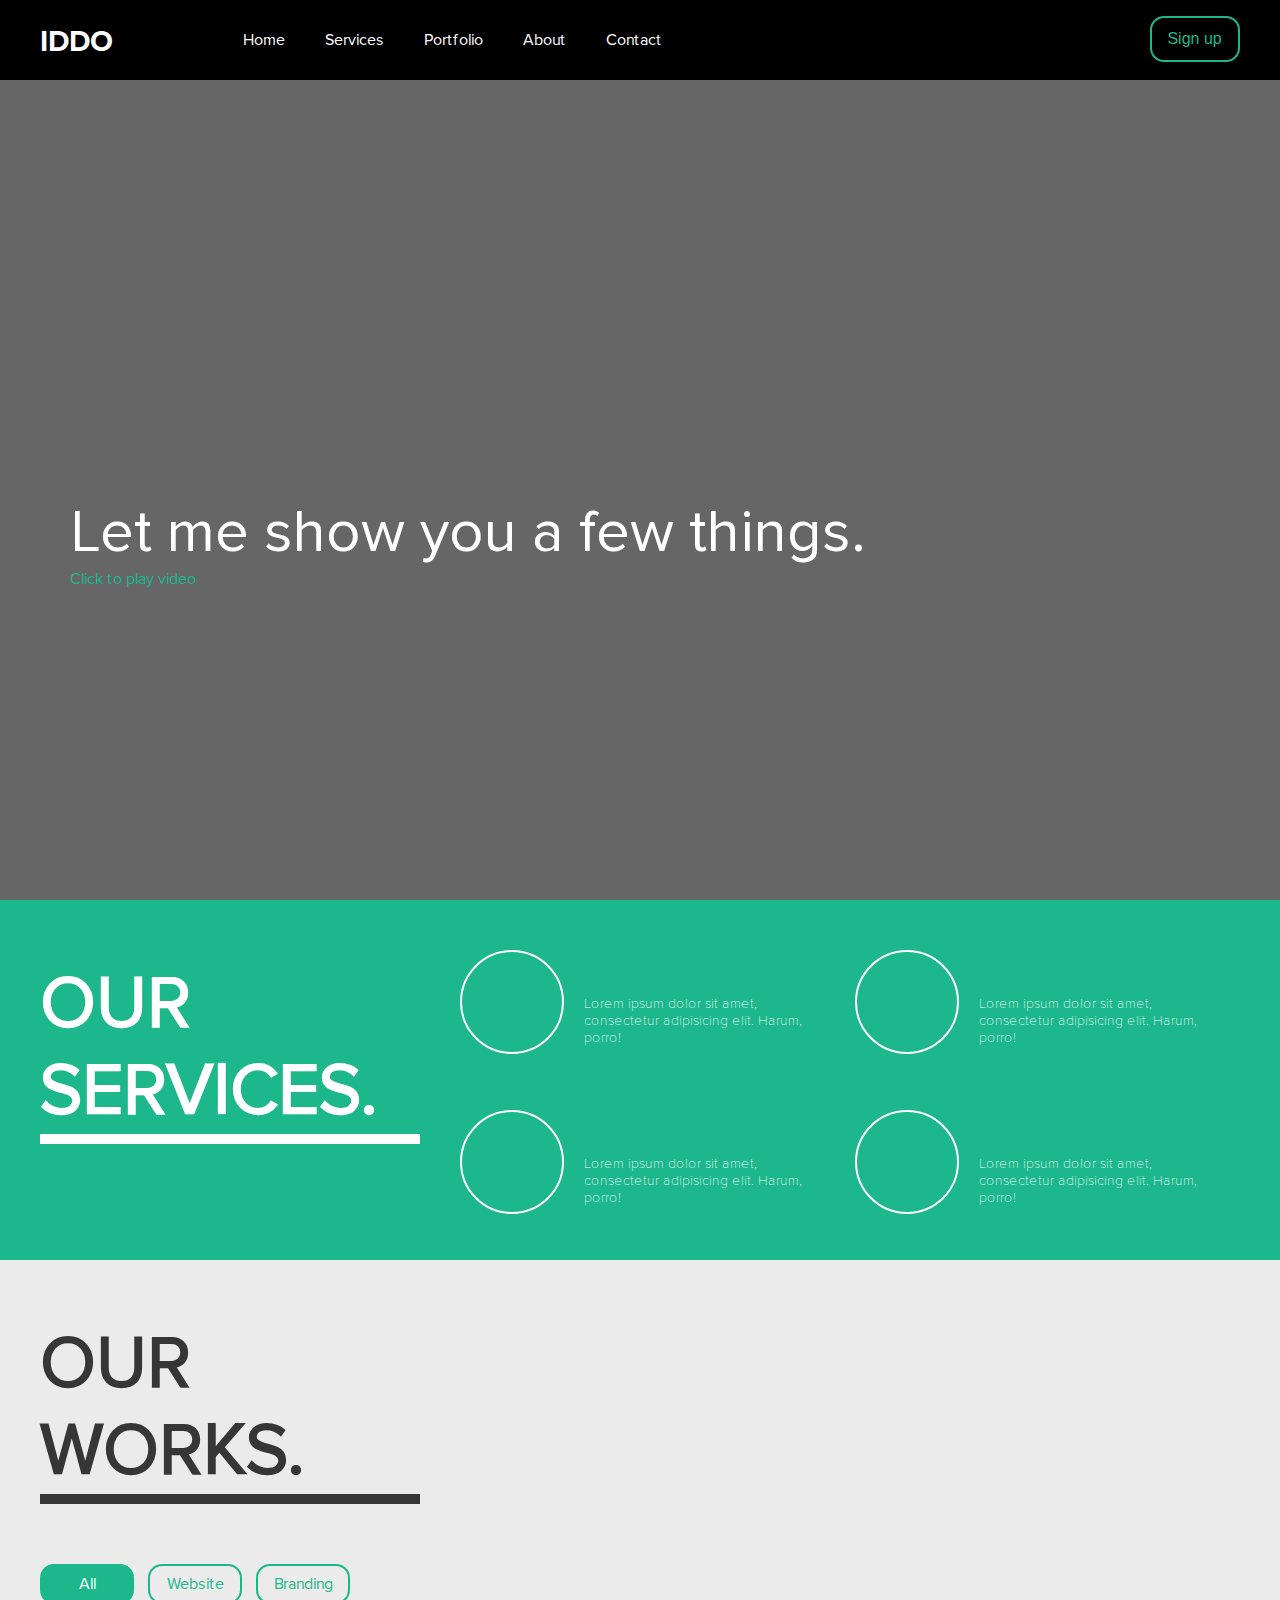
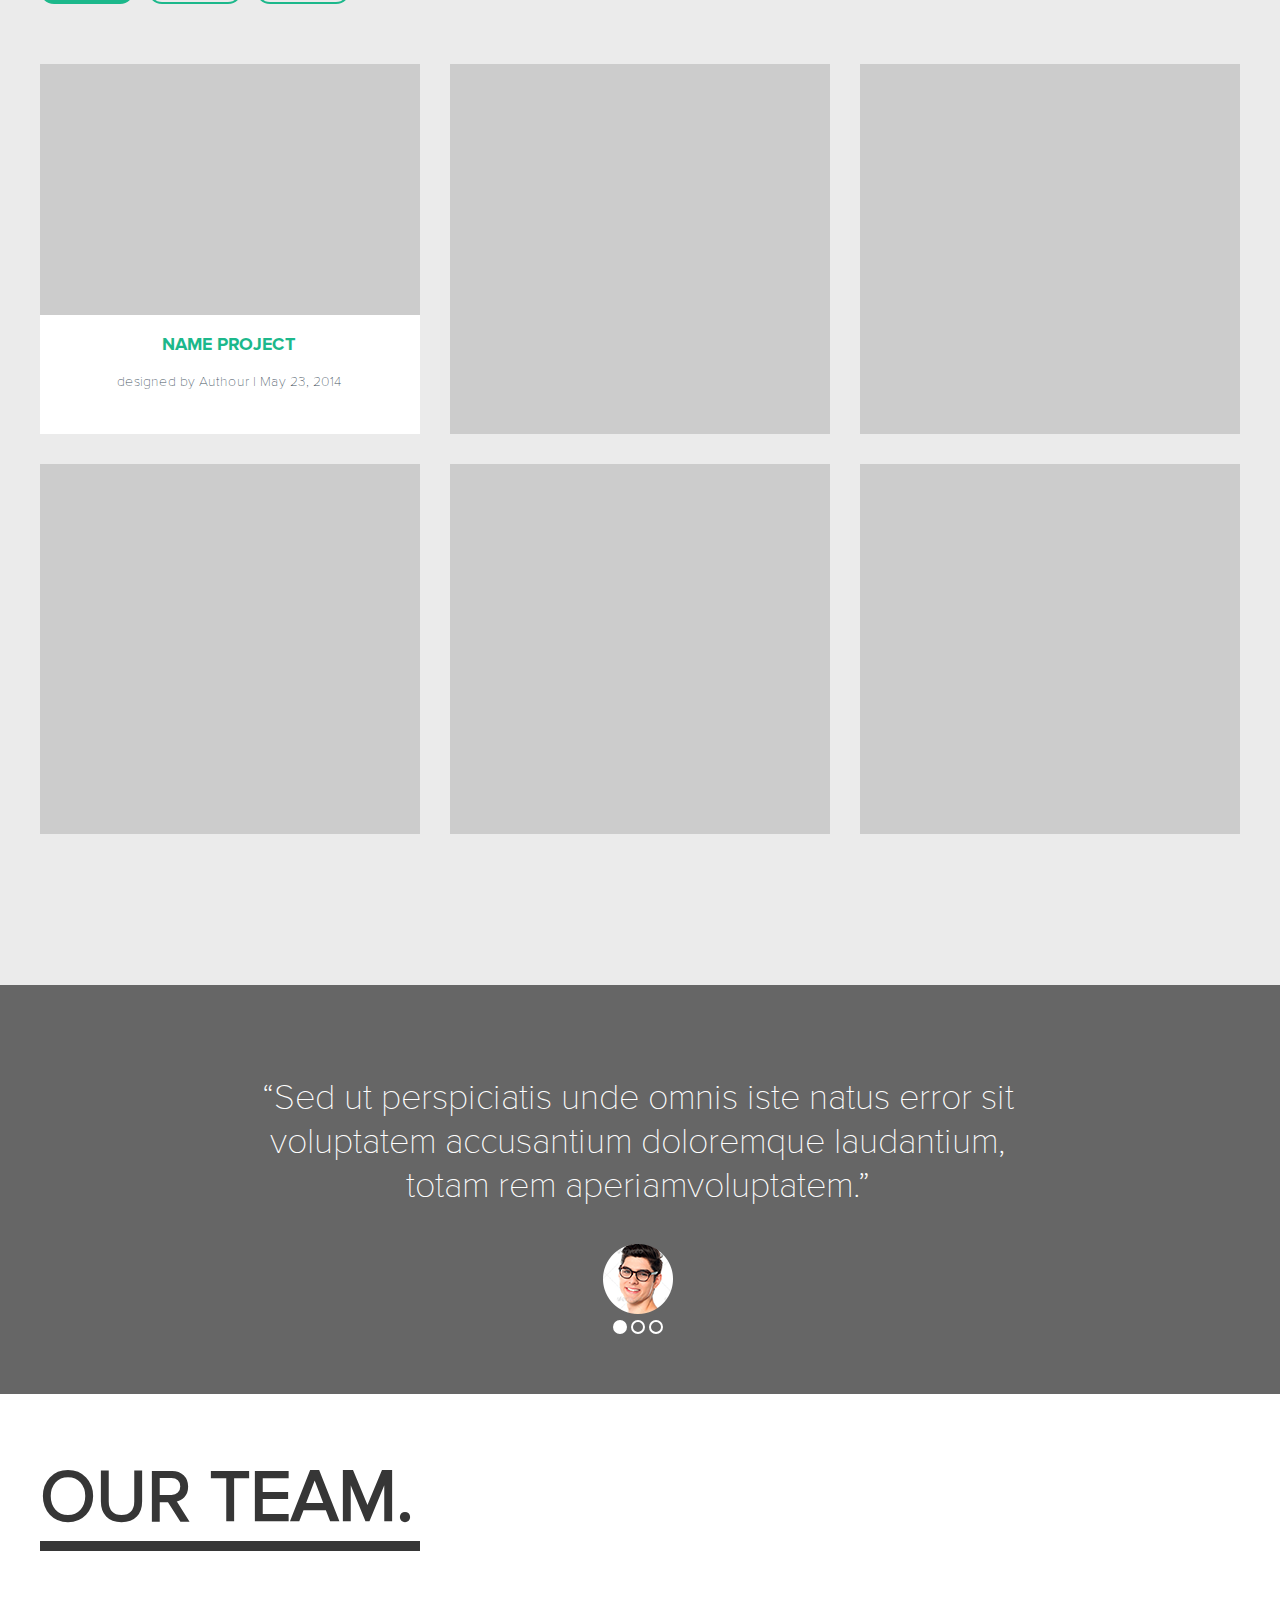
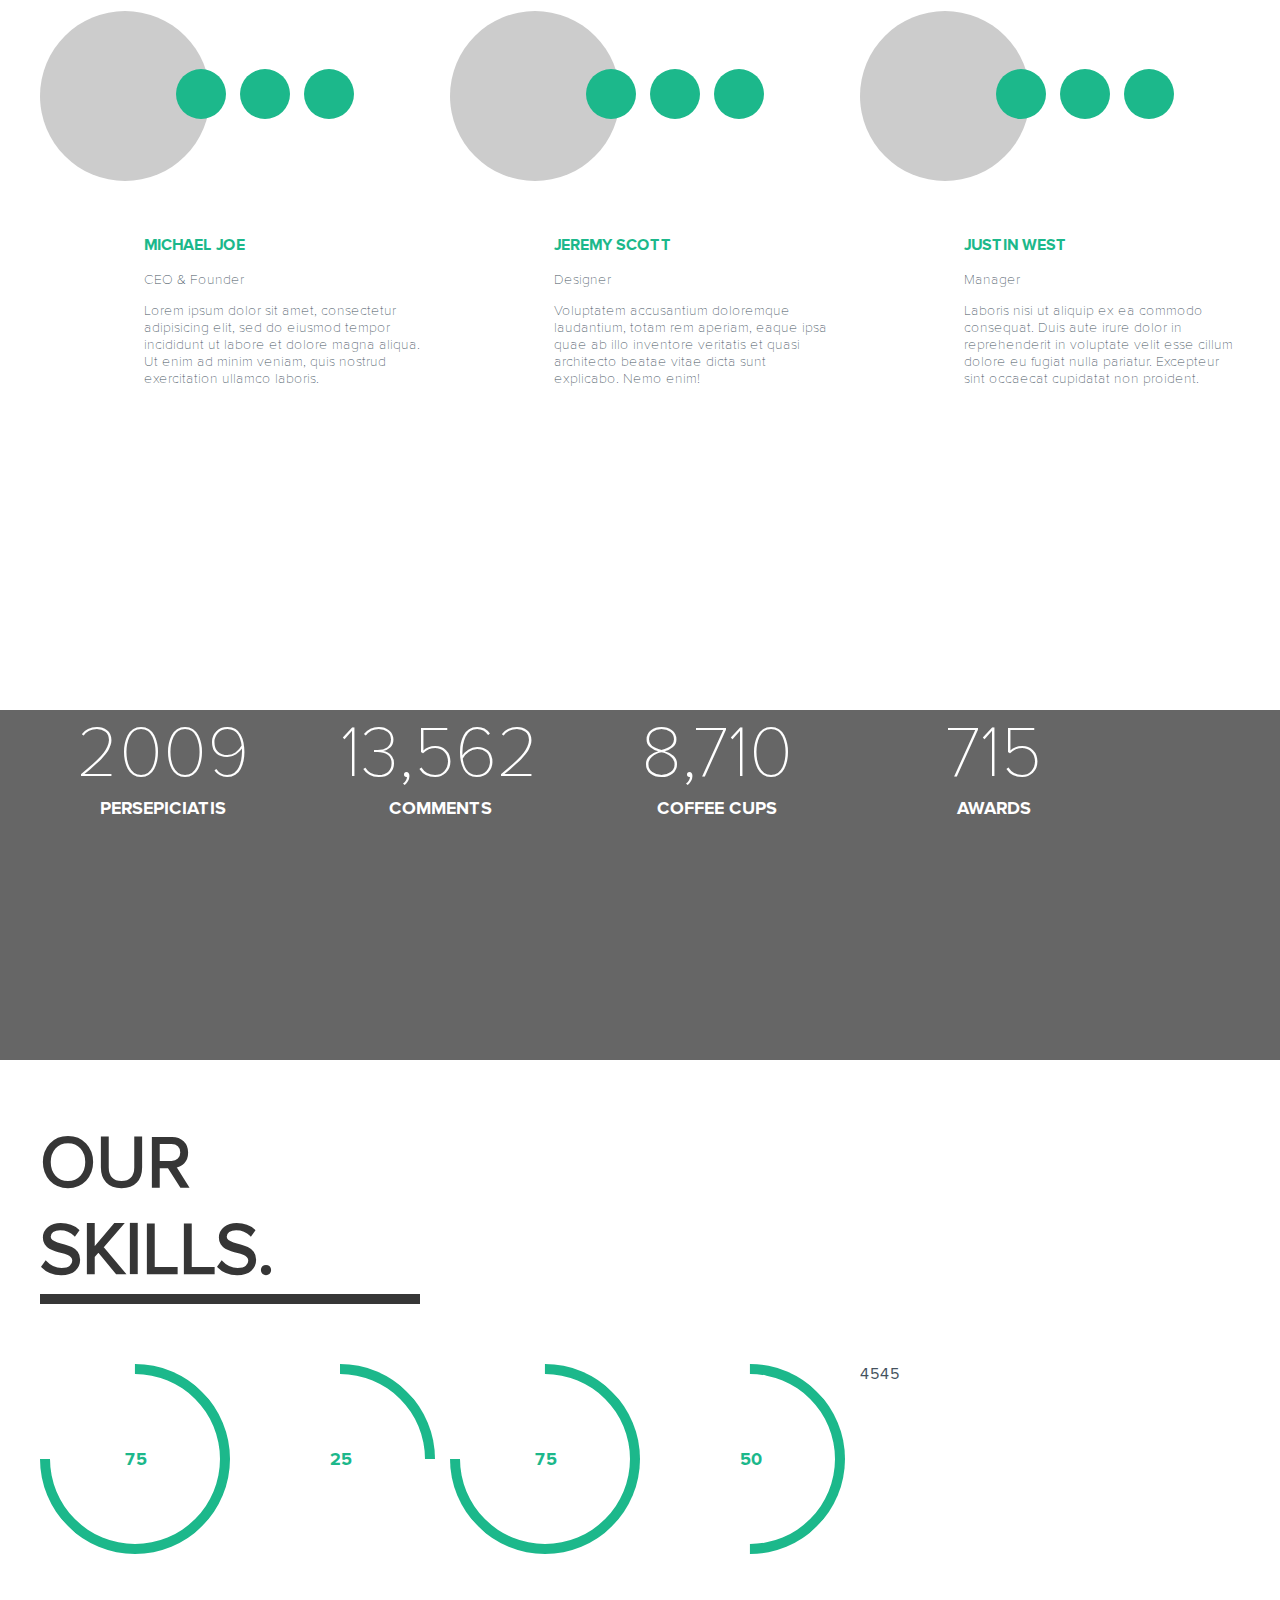
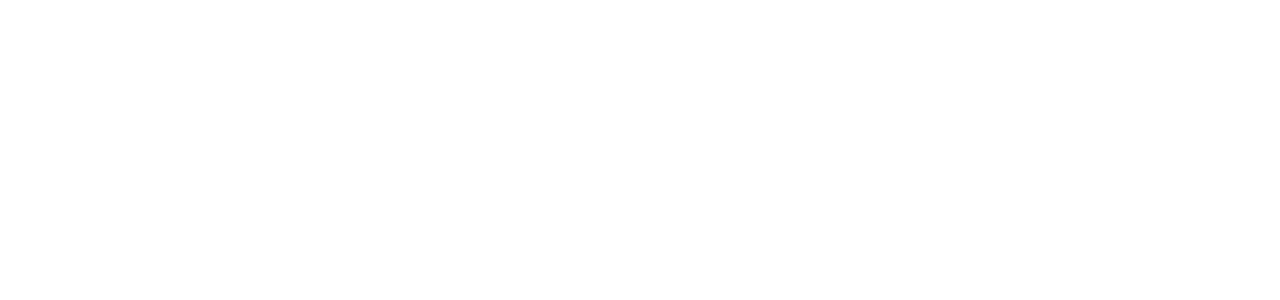
==== commit 099422a4: "rotate block and text" ====
--- a/index.html
+++ b/index.html
@@ -335,18 +335,18 @@
         <div class="container">
             <div class="row">
                 <div class="block-170">
-                    <div class="round-progress"><span class="mountain-color proxima-bold font-medium">75</span></div>
+                    <div class="round-progress rotate-block-1"><div class="rotate-text"><span class="mountain-color proxima-bold font-medium">75</span></div></div>
                 </div>
                 <div class="block-170">
-                    <div class="round-progress"><span class="mountain-color proxima-bold font-medium">25</span></div>
+                    <div class="round-progress rotate-block-2"><div class="rotate-text"><span class="mountain-color proxima-bold font-medium">25</span></div></div>
 
                 </div>
                 <div class="block-170">
-                    <div class="round-progress"><span class="mountain-color proxima-bold font-medium">75</span></div>
+                    <div class="round-progress rotate-block-1"><div class="rotate-text"><span class="mountain-color proxima-bold font-medium">75</span></div></div>
 
                 </div>
                 <div class="block-170">
-                    <div class="round-progress"><span class="mountain-color proxima-bold font-medium">50</span></div>
+                    <div class="round-progress rotate-block-3"><div class="rotate-text"><span class="mountain-color proxima-bold font-medium">50</span></div></div>
 
                 </div>
                 <div class="block-370">
--- a/css/main.css
+++ b/css/main.css
@@ -451,6 +451,12 @@
 
 .round-progress span {
     line-height: 170px;
+    padding-left: 75px;
+    /* vertical-align: middle; */
+}
+
+.rotate-text {
+    transform: rotate(45deg);
 }
 
 .our-skills .block-170 {
@@ -458,21 +464,49 @@
 }
 
 .round-progress {
-    /* Create the circle */
     width: 170px;
     height: 170px;
-    border: 10px solid black;
+    border: 10px solid #1cb88b;
     border-radius: 50%;
+}
+
+.rotate-block-1 {
+    /* Create the circle */
+    
+    /* Halve the circle */
+    /* border-bottom-color: transparent;
+    border-left-color: transparent;
+    border-right-color: transparent; */
+    border-top-color: transparent;
+    /* Rotate the circle */
+    transform: rotate(-45deg);
+}
+
+.rotate-block-2 {
+    /* Create the circle */
+    
     /* Halve the circle */
     border-bottom-color: transparent;
     border-left-color: transparent;
-    border-right-color: transparent;
+    /* border-right-color: transparent; */
     border-top-color: transparent;
     /* Rotate the circle */
     transform: rotate(-45deg);
-  }
-
-
-
-
-
+}
+
+.rotate-block-3 {
+    /* Create the circle */
+    
+    /* Halve the circle */
+    /* border-bottom-color: transparent; */
+    border-left-color: transparent;
+    /* border-right-color: transparent; */
+    border-top-color: transparent;
+    /* Rotate the circle */
+    transform: rotate(-45deg);
+}
+
+
+
+
+
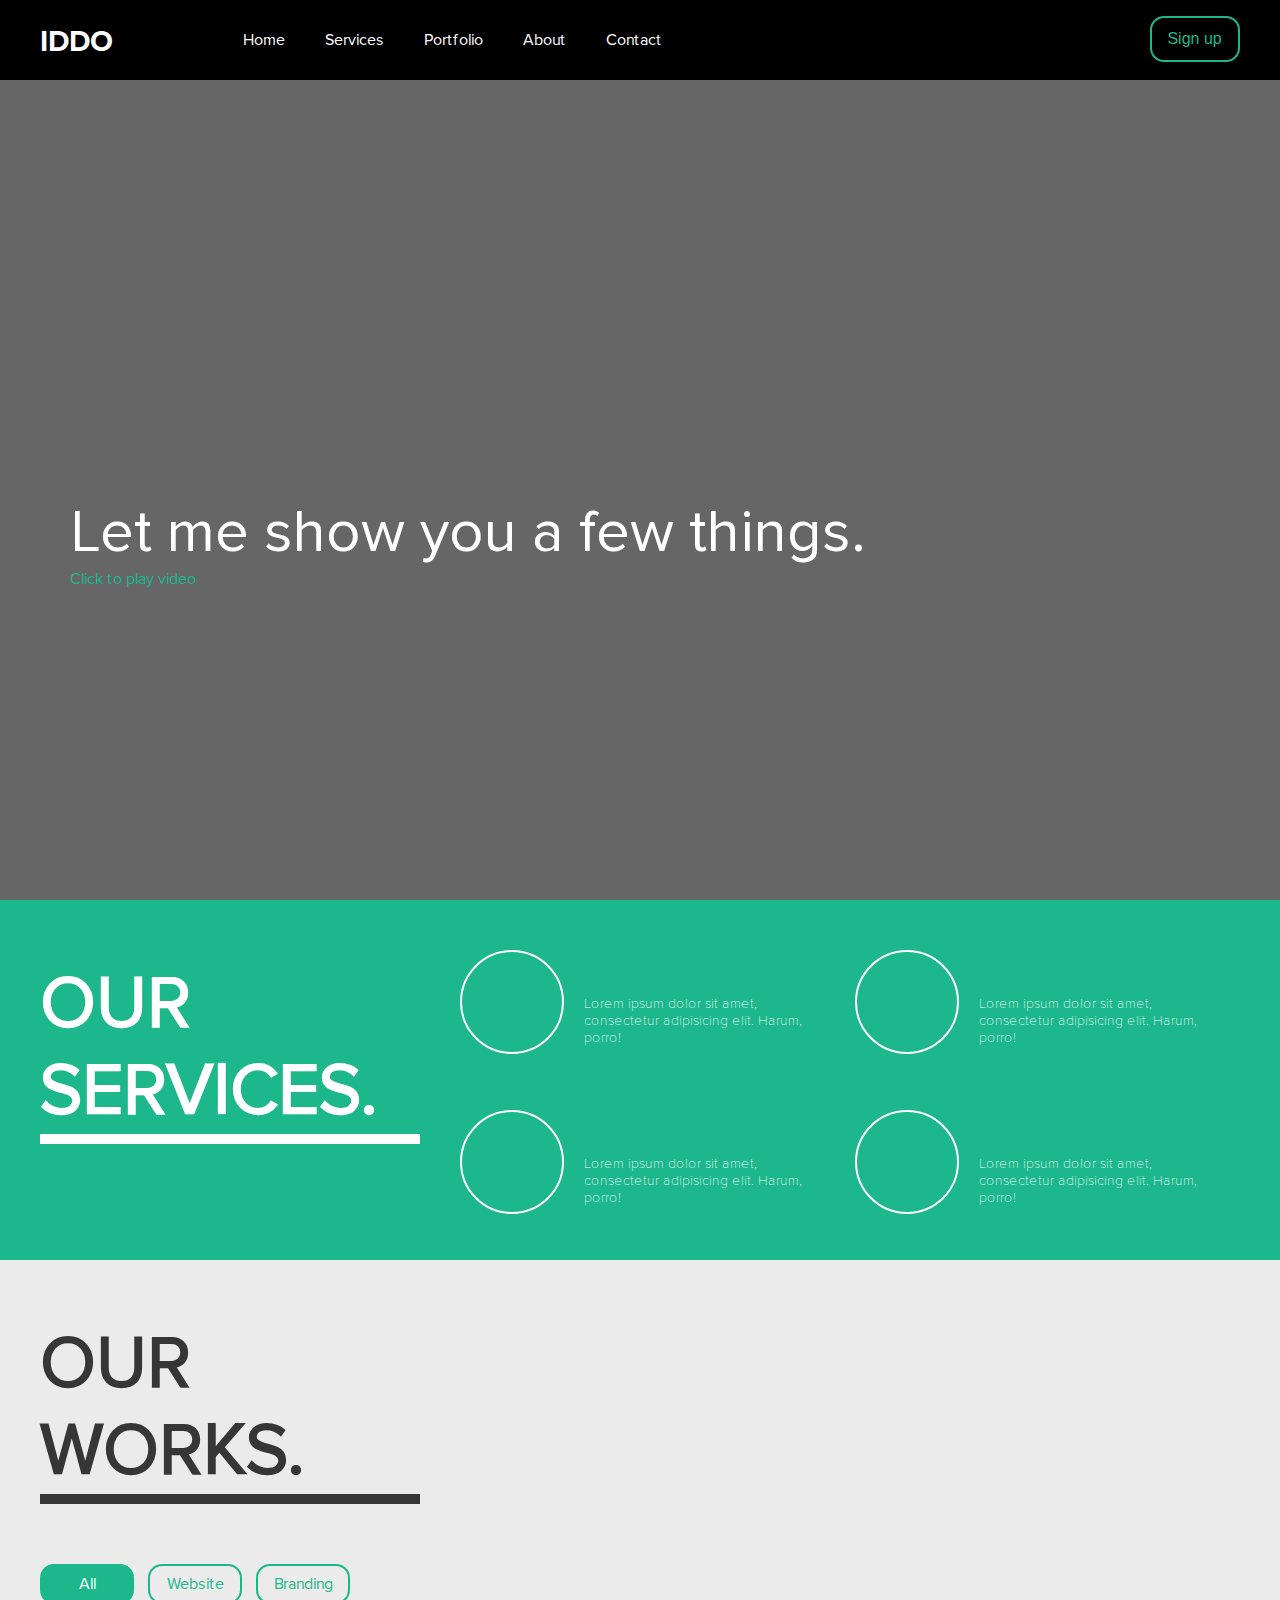
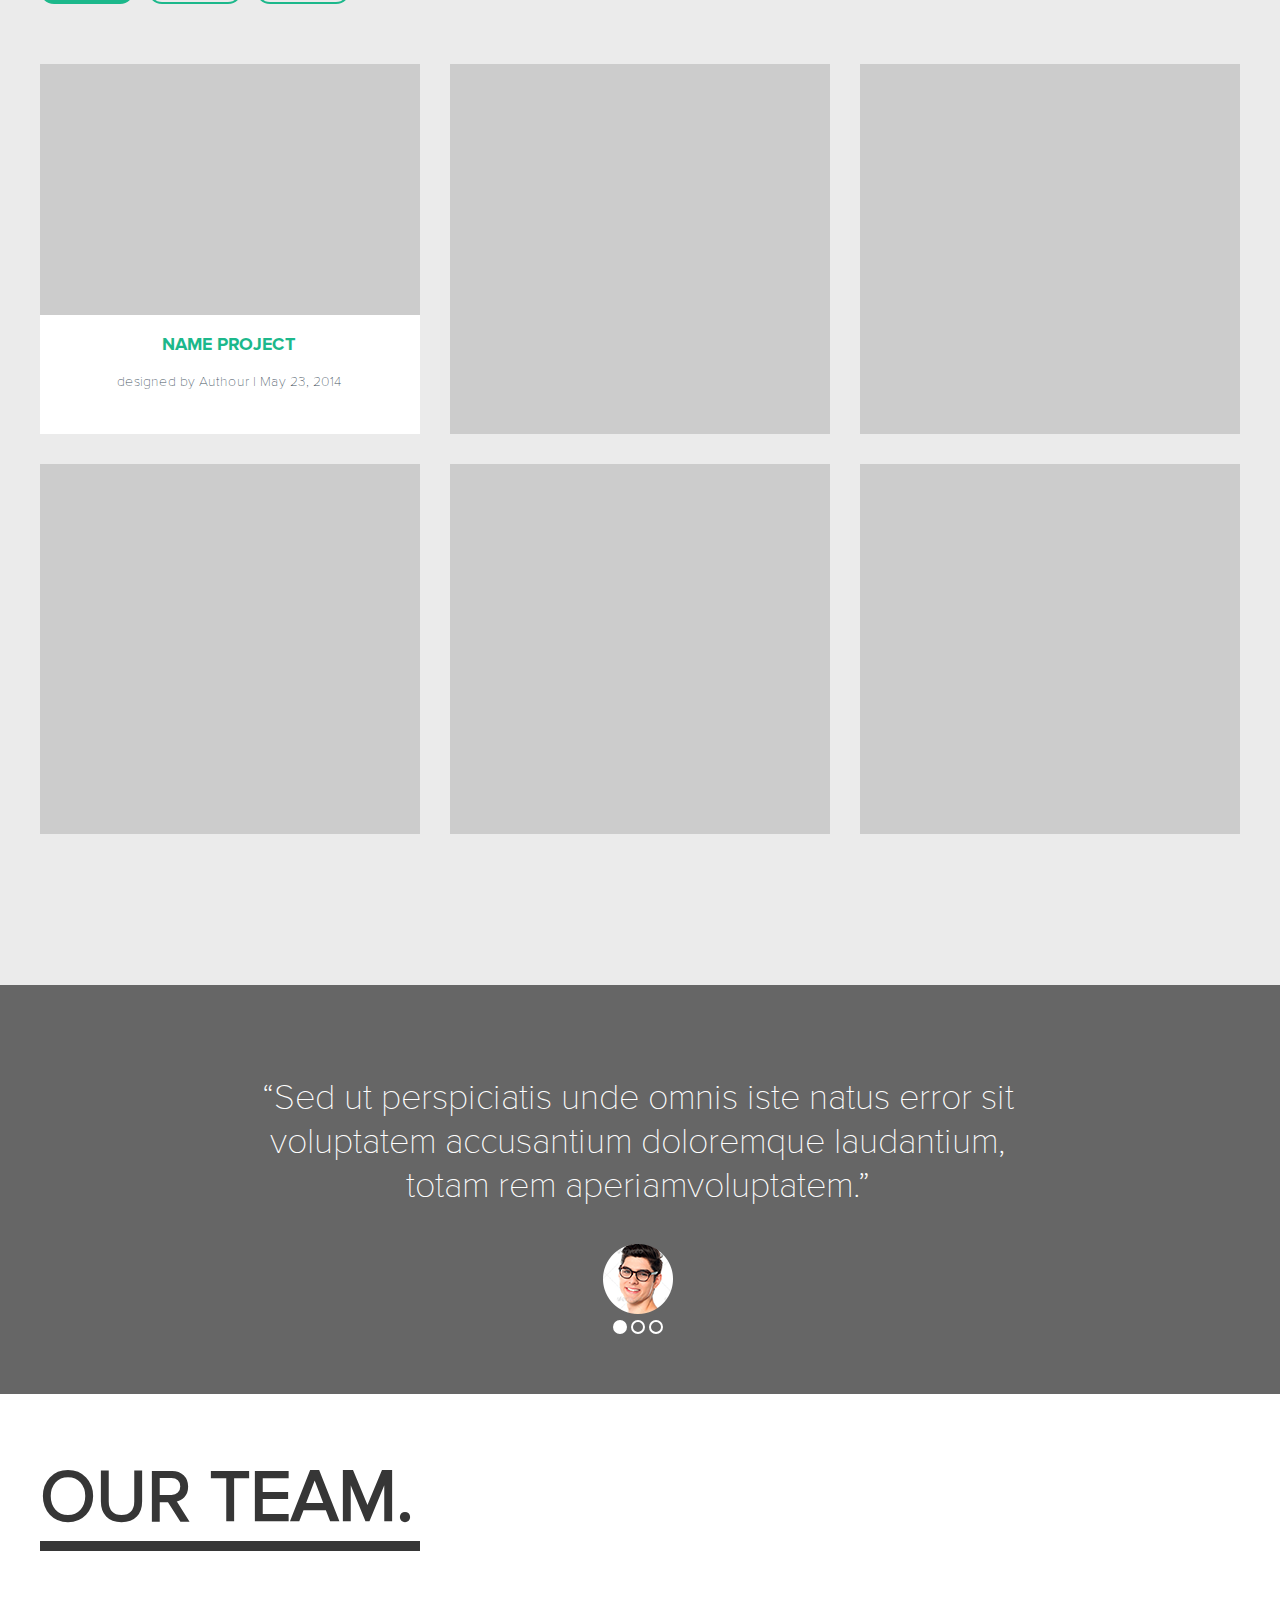
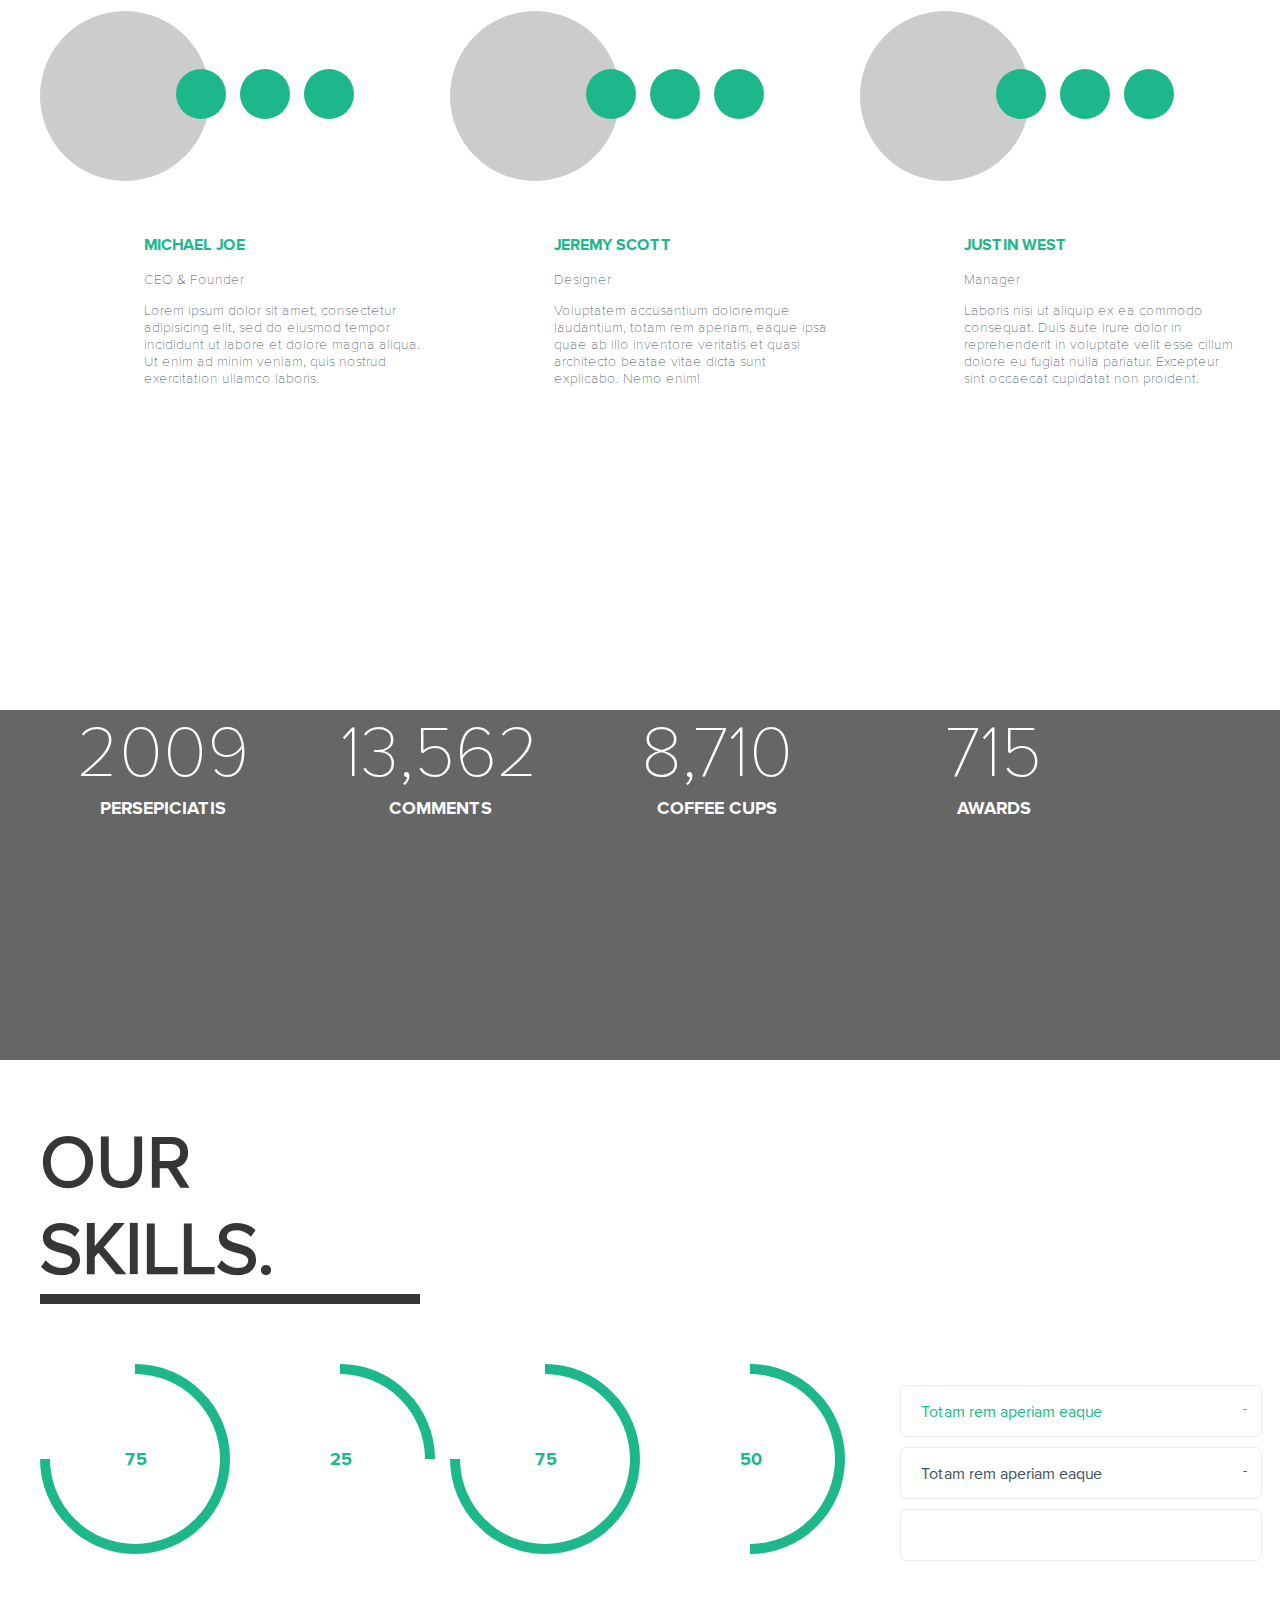
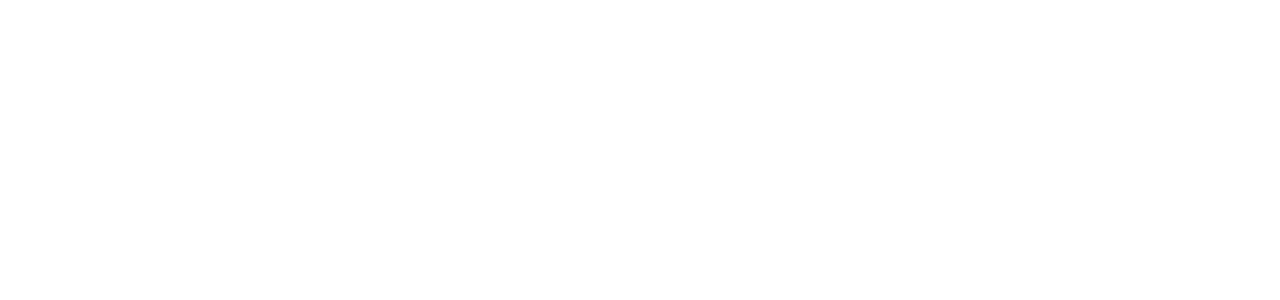
==== commit bcb2b6d5: "sidebar" ====
--- a/index.html
+++ b/index.html
@@ -350,7 +350,33 @@
 
                 </div>
                 <div class="block-370">
-                    4545
+                    <div class="our-skills-sidebar">
+                        <!-- <i class="fas fa-rocket"></i> <p>Totam rem aperiam eaque</p><span class="minus">-</span>
+                        <div class="show-text">
+                            <p>Duis aute irure dolor in reprehenderit in voluptate velit esse cillum dolore eu fugiat nulla pariatur. Excepteur sint occaecat cupidatat non proident.</p>
+                        </div>
+                        <details>
+                            <summary>
+                                <i class="fas fa-rocket"></i> <p>Totam rem aperiam eaque</p><span class="minus">-</span>
+                            </summary>
+                            Duis aute irure dolor in reprehenderit in voluptate velit esse cillum dolore eu fugiat nulla pariatur. Excepteur sint occaecat cupidatat non proident.
+                        </details>
+                        <div>
+                            <p>Lorem, ipsum dolor sit amet consectetur adipisicing elit. Nisi, repellat.</p>
+                        </div> -->
+
+                        <ul>
+                            <li class="mountain-color"><i class="fas fa-rocket"></i> <p>Totam rem aperiam eaque</p><span class="minus">-</span>
+                                <div class="show-text">
+                                    <p>Duis aute irure dolor in reprehenderit in voluptate velit esse cillum dolore eu fugiat nulla pariatur. Excepteur sint occaecat cupidatat non proident.</p>
+                                </div></li>
+                            <li><i class="fas fa-rocket"></i> <p>Totam rem aperiam eaque</p><span class="minus">-</span>
+                                <div class="show-text">
+                                    <p>Duis aute irure dolor in reprehenderit in voluptate velit esse cillum dolore eu fugiat nulla pariatur. Excepteur sint occaecat cupidatat non proident.</p>
+                                </div></li>
+                            <li></li>
+                        </ul>
+                    </div>
                 </div>
             </div>
         </div>
--- a/css/main.css
+++ b/css/main.css
@@ -441,18 +441,9 @@
     background: #fff;
 }
 
-/* .round-progress {
-    width: 170px;
-    height: 170px;
-    border-radius: 100%;
-    border:  10px solid #1cb88b;
-    text-align: center;
-} */
-
 .round-progress span {
     line-height: 170px;
     padding-left: 75px;
-    /* vertical-align: middle; */
 }
 
 .rotate-text {
@@ -468,45 +459,62 @@
     height: 170px;
     border: 10px solid #1cb88b;
     border-radius: 50%;
+    transform: rotate(-45deg);
 }
 
 .rotate-block-1 {
-    /* Create the circle */
-    
-    /* Halve the circle */
-    /* border-bottom-color: transparent;
-    border-left-color: transparent;
-    border-right-color: transparent; */
     border-top-color: transparent;
-    /* Rotate the circle */
-    transform: rotate(-45deg);
 }
 
 .rotate-block-2 {
-    /* Create the circle */
-    
-    /* Halve the circle */
     border-bottom-color: transparent;
     border-left-color: transparent;
-    /* border-right-color: transparent; */
     border-top-color: transparent;
-    /* Rotate the circle */
-    transform: rotate(-45deg);
 }
 
 .rotate-block-3 {
-    /* Create the circle */
-    
-    /* Halve the circle */
-    /* border-bottom-color: transparent; */
     border-left-color: transparent;
-    /* border-right-color: transparent; */
     border-top-color: transparent;
-    /* Rotate the circle */
-    transform: rotate(-45deg);
-}
-
-
-
-
-
+}
+
+/* aside */
+.our-skills-sidebar li {
+    width: 100%;
+    height: 50px;
+    border: 1px solid #ebebeb;
+    border-radius: 6px;
+    padding-left: 20px;
+    margin: 5px 0;
+}
+
+.our-skills-sidebar ul li {
+    text-decoration: none;
+}
+
+.our-skills-sidebar p {
+    display: inline-block;
+}
+
+.our-skills-sidebar .minus, .plus {
+    float: right;
+    margin: 14px;
+    font-size: 14px;
+}
+
+.show-text {
+    display: none;
+}
+
+/* details {
+    outline: none;
+}
+
+details summary::-webkit-details-marker {
+    display: none;
+} */
+
+
+
+
+
+
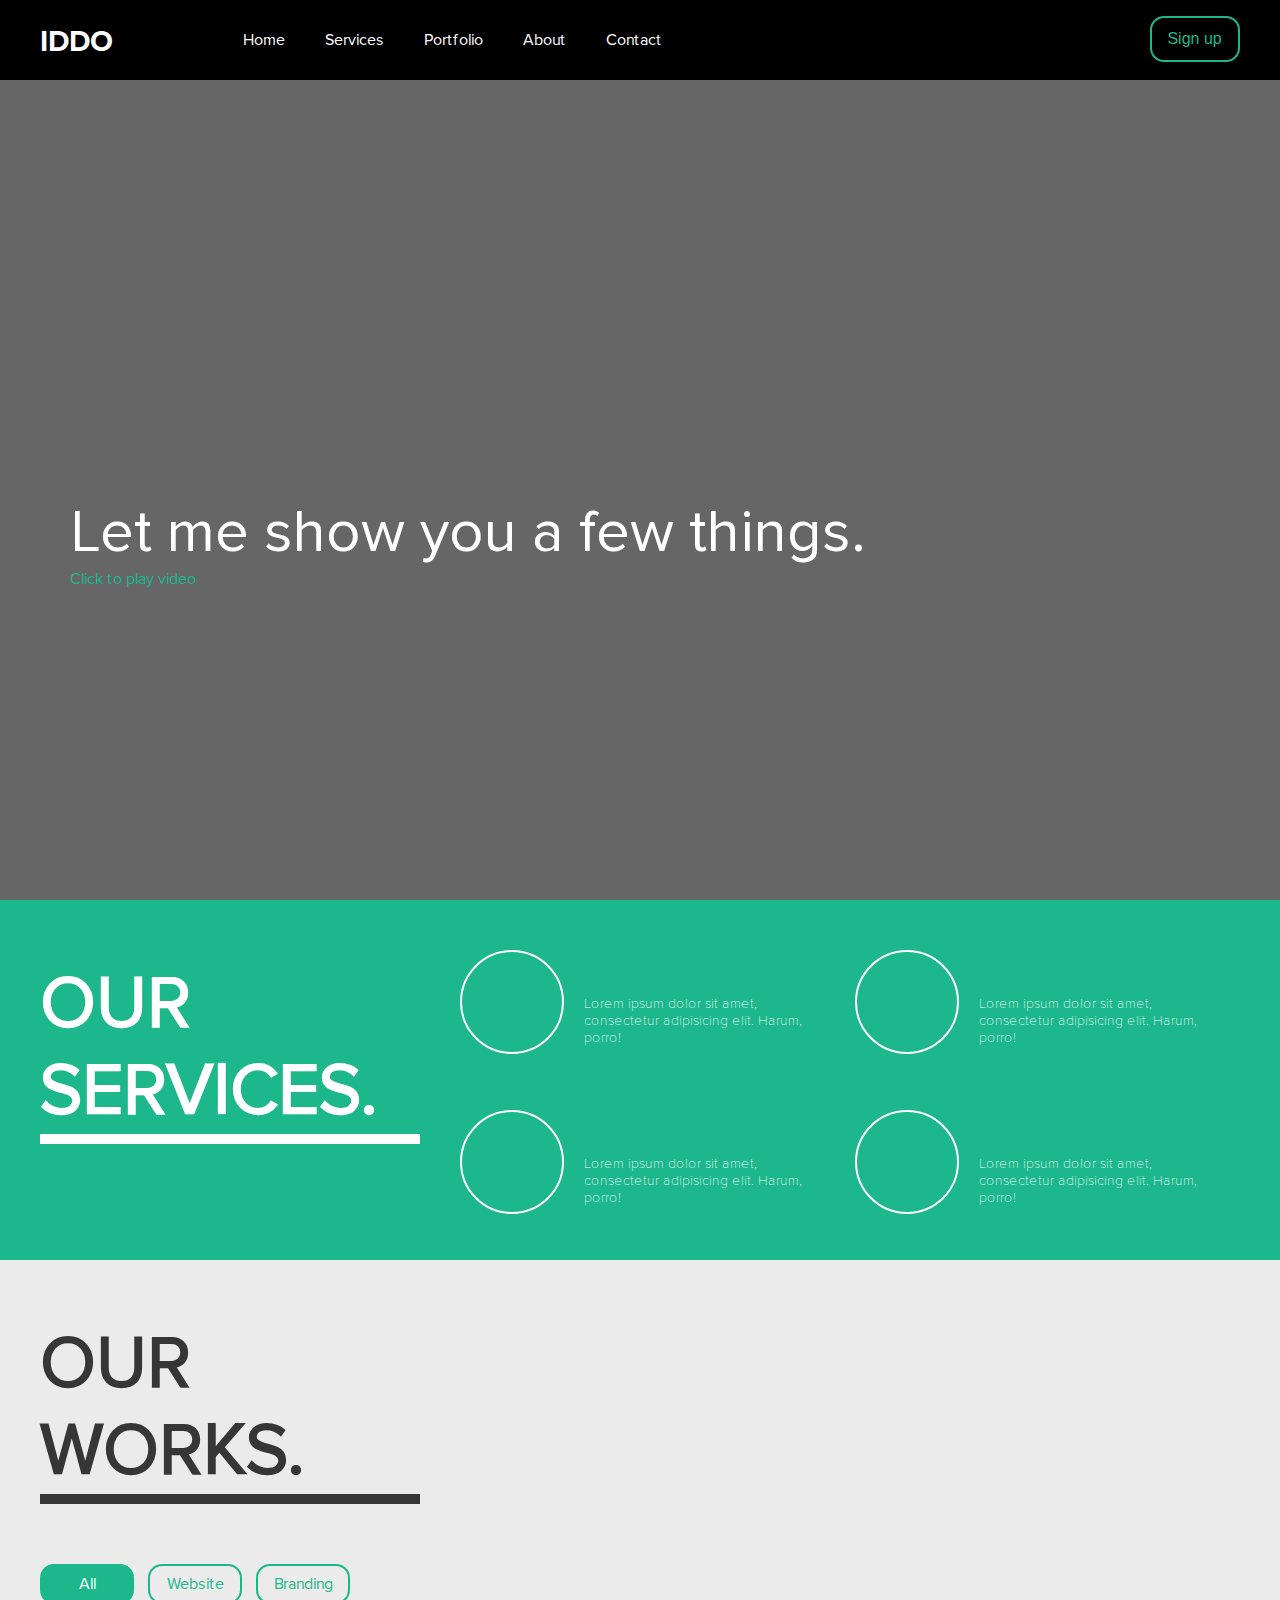
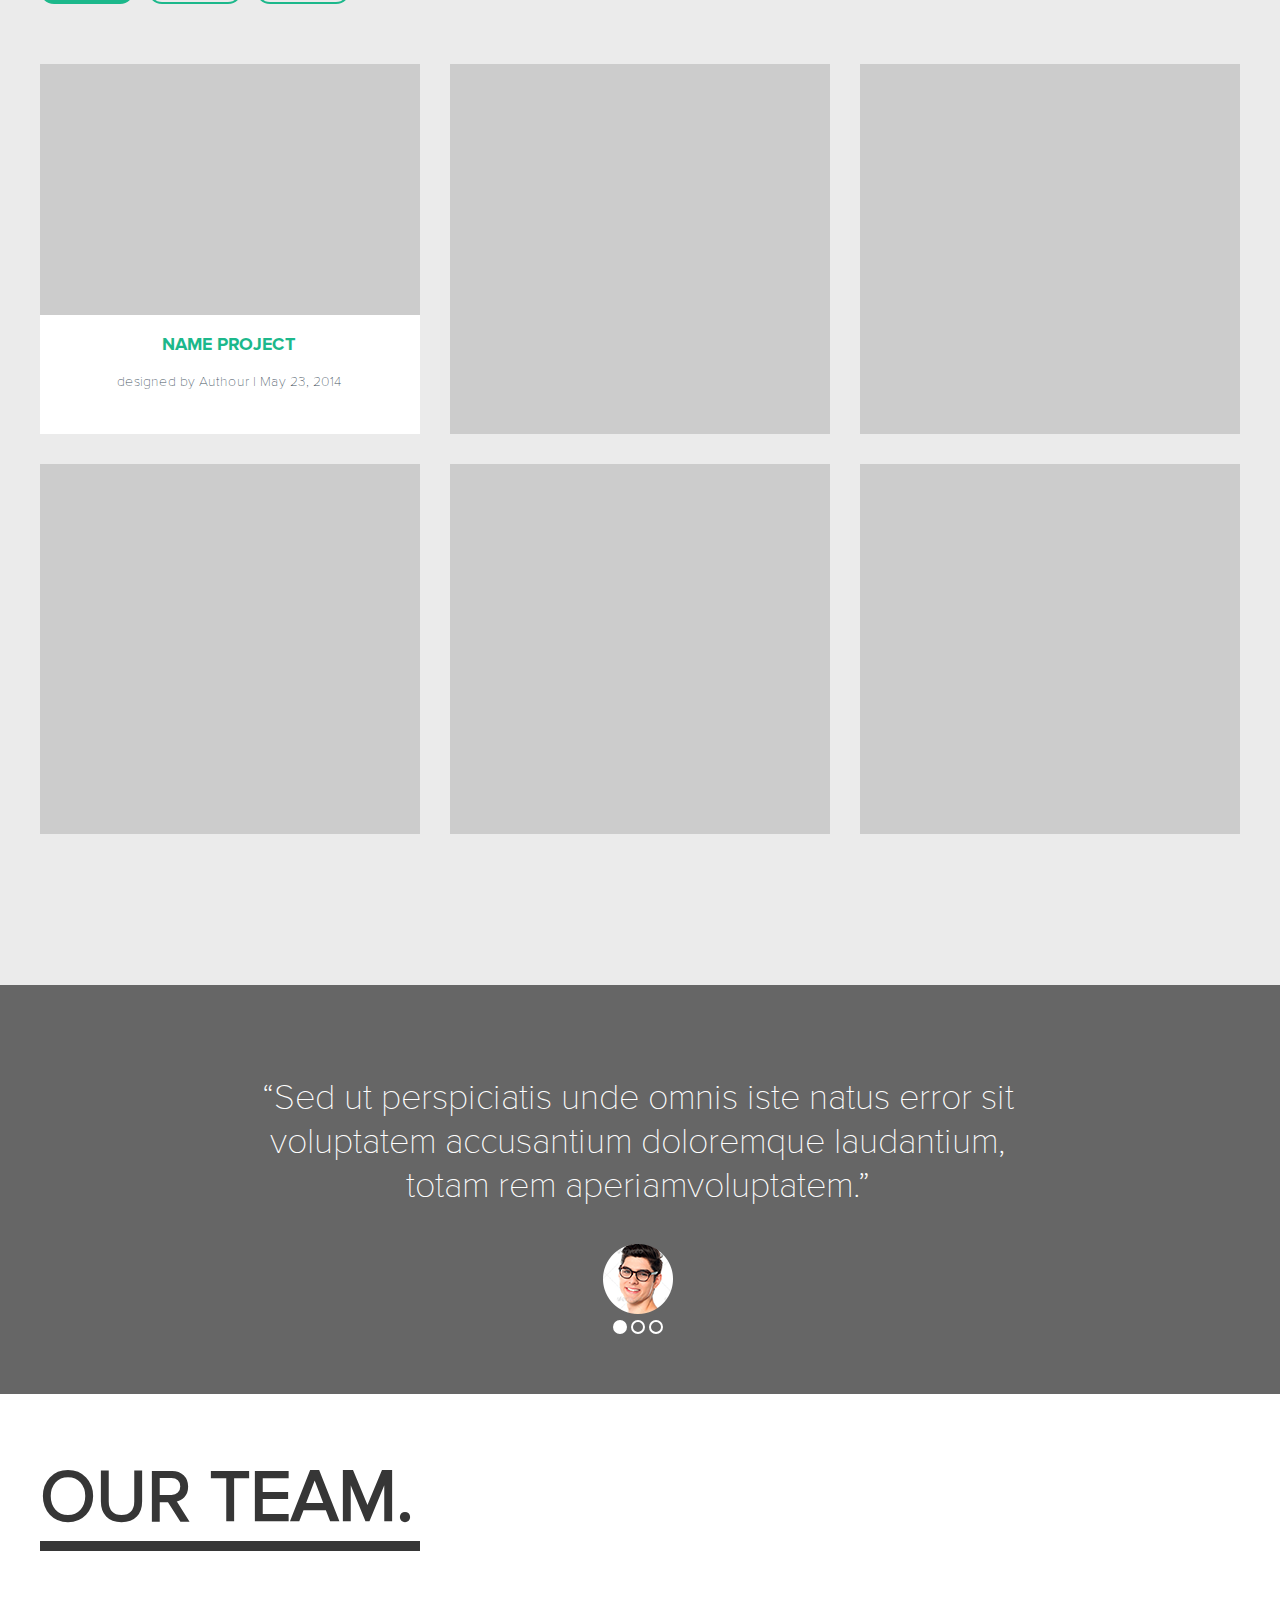
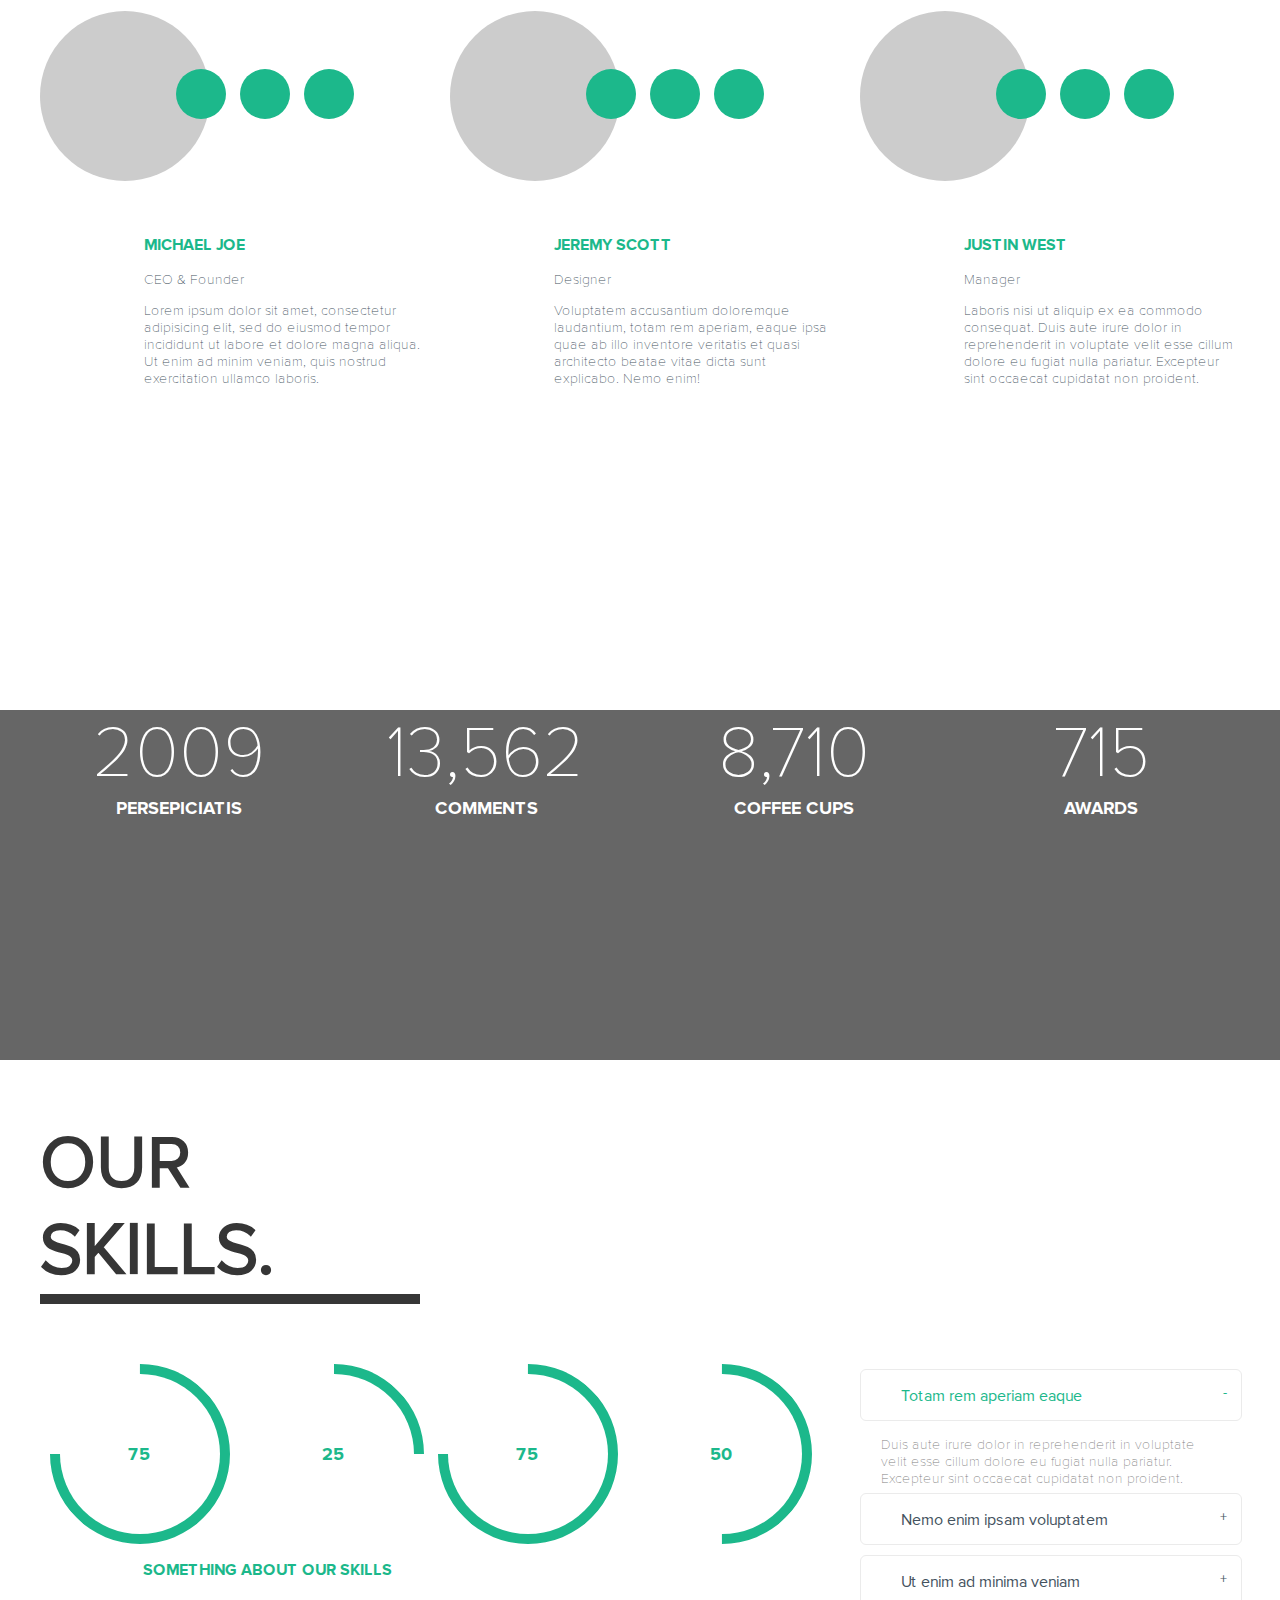
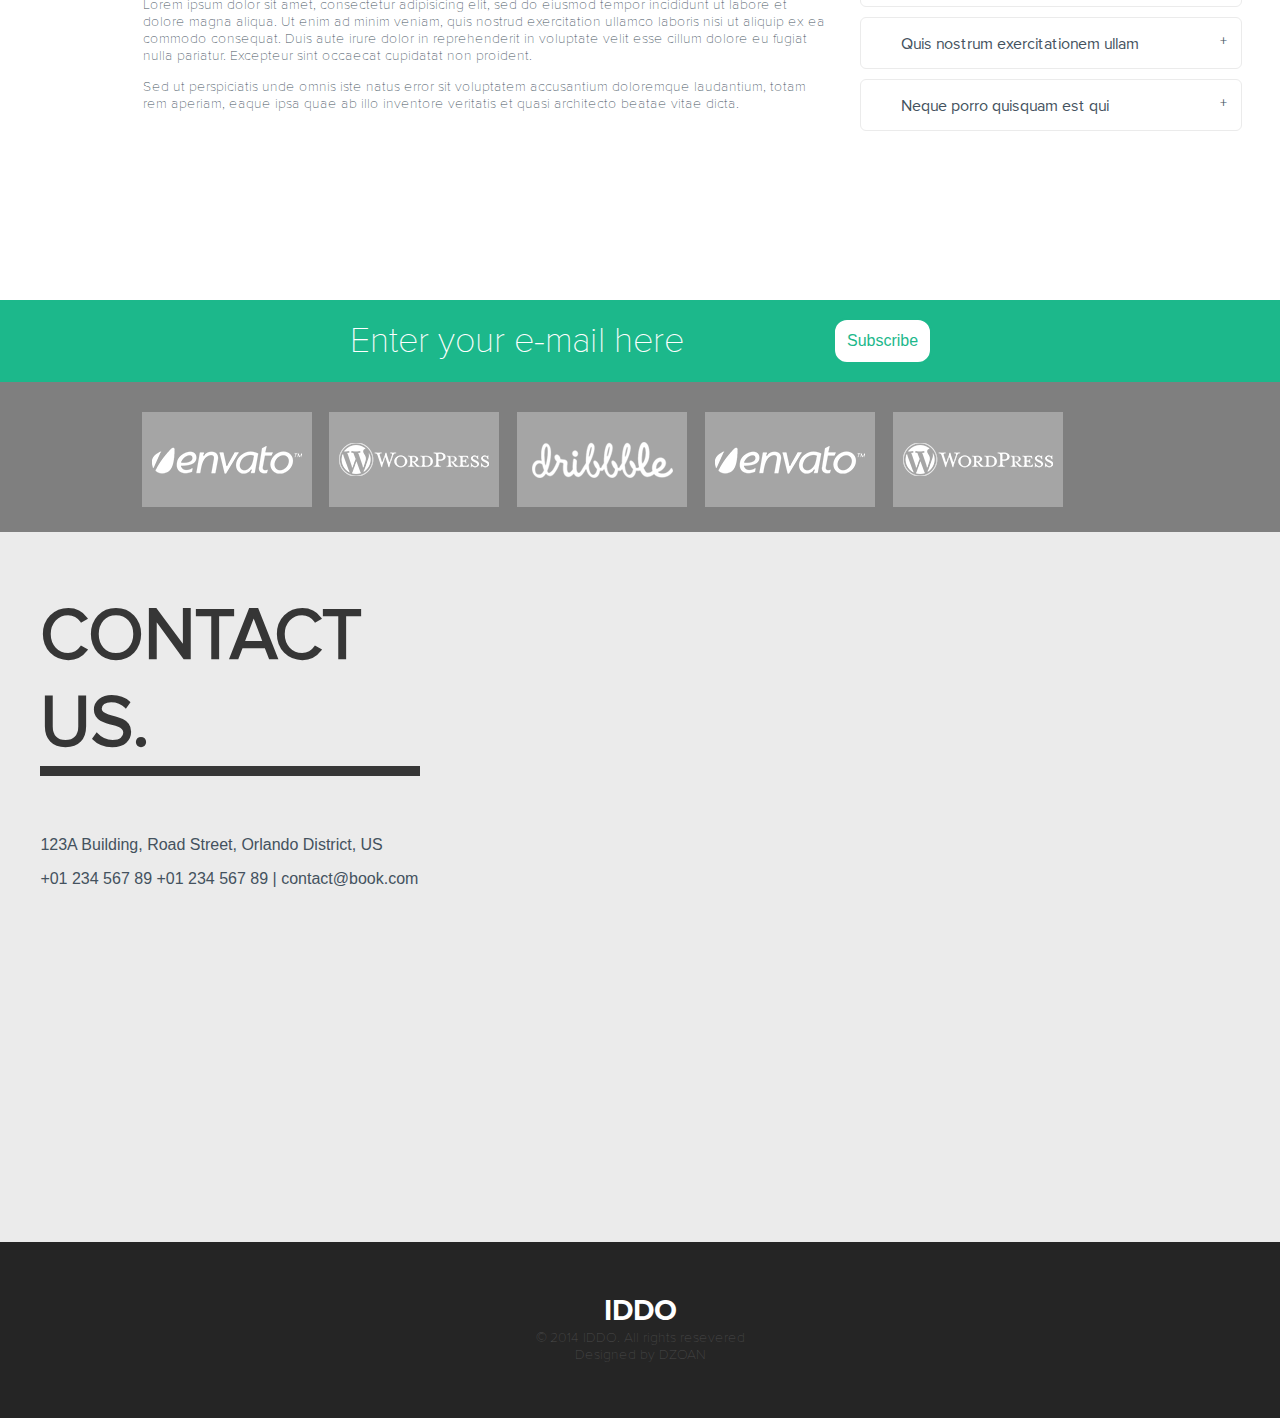
==== commit 3885ecd5: "contacts and footer" ====
--- a/index.html
+++ b/index.html
@@ -59,7 +59,7 @@
         </div>
     </div>
 
-    <div class="our-services">
+    <div class="our-services mountain-background">
         <div class="container">
             <div class="row">
                 <div class="block-370 white section-header-white">
@@ -334,57 +334,156 @@
 
         <div class="container">
             <div class="row">
-                <div class="block-170">
-                    <div class="round-progress rotate-block-1"><div class="rotate-text"><span class="mountain-color proxima-bold font-medium">75</span></div></div>
-                </div>
-                <div class="block-170">
-                    <div class="round-progress rotate-block-2"><div class="rotate-text"><span class="mountain-color proxima-bold font-medium">25</span></div></div>
-
-                </div>
-                <div class="block-170">
-                    <div class="round-progress rotate-block-1"><div class="rotate-text"><span class="mountain-color proxima-bold font-medium">75</span></div></div>
-
-                </div>
-                <div class="block-170">
-                    <div class="round-progress rotate-block-3"><div class="rotate-text"><span class="mountain-color proxima-bold font-medium">50</span></div></div>
-
-                </div>
+                <div class="block-770">
+                        <div class="block-170-4">
+                                <div class="round-progress rotate-block-1">
+                                    <div class="rotate-text">
+                                        <span class="mountain-color proxima-bold font-medium">75</span>
+                                    </div>
+                                </div>
+                            </div>
+                            <div class="block-170-4">
+                                <div class="round-progress rotate-block-2">
+                                    <div class="rotate-text">
+                                        <span class="mountain-color proxima-bold font-medium">25</span>
+                                    </div>
+                                </div>
+                            </div>
+                            <div class="block-170-4">
+                                <div class="round-progress rotate-block-1">
+                                    <div class="rotate-text">
+                                        <span class="mountain-color proxima-bold font-medium">75</span>
+                                    </div>
+                                </div>
+                            </div>
+                            <div class="block-170-4">
+                                <div class="round-progress rotate-block-3">
+                                    <div class="rotate-text">
+                                        <span class="mountain-color proxima-bold font-medium">50</span>
+                                    </div>
+                                </div>
+                            </div>
+                            <div class="block-670">
+                                <p class="proxima-bold mountain-color">SOMETHING ABOUT OUR SKILLS</p>
+                                <p class="proxima-thin">Lorem ipsum dolor sit amet, consectetur adipisicing elit, sed do eiusmod tempor incididunt ut labore et dolore magna aliqua. Ut enim ad minim veniam, quis nostrud exercitation ullamco laboris nisi ut aliquip ex ea commodo consequat. Duis aute irure dolor in reprehenderit in voluptate velit esse cillum dolore eu fugiat nulla pariatur. Excepteur sint occaecat cupidatat non proident.</p>
+                                <p class="proxima-thin">Sed ut perspiciatis unde omnis iste natus error sit voluptatem accusantium doloremque laudantium, totam rem aperiam, eaque ipsa quae ab illo inventore veritatis et quasi architecto beatae vitae dicta.</p>
+                            </div>
+                </div>
+                
                 <div class="block-370">
                     <div class="our-skills-sidebar">
-                        <!-- <i class="fas fa-rocket"></i> <p>Totam rem aperiam eaque</p><span class="minus">-</span>
-                        <div class="show-text">
-                            <p>Duis aute irure dolor in reprehenderit in voluptate velit esse cillum dolore eu fugiat nulla pariatur. Excepteur sint occaecat cupidatat non proident.</p>
-                        </div>
-                        <details>
-                            <summary>
-                                <i class="fas fa-rocket"></i> <p>Totam rem aperiam eaque</p><span class="minus">-</span>
-                            </summary>
-                            Duis aute irure dolor in reprehenderit in voluptate velit esse cillum dolore eu fugiat nulla pariatur. Excepteur sint occaecat cupidatat non proident.
-                        </details>
-                        <div>
-                            <p>Lorem, ipsum dolor sit amet consectetur adipisicing elit. Nisi, repellat.</p>
-                        </div> -->
-
                         <ul>
-                            <li class="mountain-color"><i class="fas fa-rocket"></i> <p>Totam rem aperiam eaque</p><span class="minus">-</span>
+                            <li class="mountain-color"><i class="fas fa-rocket"></i>
+                                <p class="skills-name">Totam rem aperiam eaque</p><span class="open-closed">-</span>
+                                <div class="show-text opened">
+                                    <p class="proxima-thin">Duis aute irure dolor in reprehenderit in voluptate velit
+                                        esse cillum dolore eu fugiat nulla pariatur. Excepteur sint occaecat cupidatat
+                                        non proident.</p>
+                                </div>
+                            </li>
+                            <li><i class="fas fa-unlock"></i>
+                                <p class="skills-name">Nemo enim ipsam voluptatem</p><span class="open-closed">+</span>
                                 <div class="show-text">
-                                    <p>Duis aute irure dolor in reprehenderit in voluptate velit esse cillum dolore eu fugiat nulla pariatur. Excepteur sint occaecat cupidatat non proident.</p>
-                                </div></li>
-                            <li><i class="fas fa-rocket"></i> <p>Totam rem aperiam eaque</p><span class="minus">-</span>
+                                    <p class="proxima-thin">Duis aute irure dolor in reprehenderit in voluptate velit
+                                        esse cillum dolore eu fugiat nulla pariatur. Excepteur sint occaecat cupidatat
+                                        non proident.</p>
+                                </div>
+                            </li>
+                            <li><i class="fas fa-location-arrow"></i>
+                                <p class="skills-name">Ut enim ad minima veniam</p><span class="open-closed">+</span>
                                 <div class="show-text">
-                                    <p>Duis aute irure dolor in reprehenderit in voluptate velit esse cillum dolore eu fugiat nulla pariatur. Excepteur sint occaecat cupidatat non proident.</p>
-                                </div></li>
-                            <li></li>
+                                    <p class="proxima-thin">Duis aute irure dolor in reprehenderit in voluptate velit
+                                        esse cillum dolore eu fugiat nulla pariatur. Excepteur sint occaecat cupidatat
+                                        non proident.</p>
+                                </div>
+                            </li>
+                            <li><i class="fas fa-phone"></i>
+                                <p class="skills-name">Quis nostrum exercitationem ullam</p><span
+                                    class="open-closed">+</span>
+                                <div class="show-text">
+                                    <p class="proxima-thin">Duis aute irure dolor in reprehenderit in voluptate velit
+                                        esse cillum dolore eu fugiat nulla pariatur. Excepteur sint occaecat cupidatat
+                                        non proident.</p>
+                                </div>
+                            </li>
+                            <li><i class="fas fa-book"></i>
+                                <p class="skills-name">Neque porro quisquam est qui</p><span
+                                    class="open-closed">+</span>
+                                <div class="show-text">
+                                    <p class="proxima-thin">Duis aute irure dolor in reprehenderit in voluptate velit
+                                        esse cillum dolore eu fugiat nulla pariatur. Excepteur sint occaecat cupidatat
+                                        non proident.</p>
+                                </div>
+                            </li>
                         </ul>
                     </div>
                 </div>
+
+            </div>
+        </div>
+    </div>
+
+    <div class="subscribe-us mountain-background">
+        <div class="container">
+            <div class="row">
+                <div class="subscribe block-570">
+                    <input type="email" class="font-aw white proxima-thin" name="subscribe" id="subscribe" placeholder="Enter your e-mail here...">
+                    <button class="subscribe-button white-background mountain-color proxima-regular">Subscribe</button>
+                </div>
+            </div>
+        </div>
+    </div>
+
+    <div class="our-cms ">
+        <div class="container">
+            <div class="row">
+                <div class="cms-wrap">
+                    <div class="block-170"><img src="images/envato.png" alt=""></div>
+                    <div class="block-170"><img src="images/wordpress.png" alt=""></div>
+                    <div class="block-170"><img src="images/dribbble.png" alt=""></div>
+                    <div class="block-170"><img src="images/envato.png" alt=""></div>
+                    <div class="block-170"><img src="images/wordpress.png" alt=""></div>
+                </div>
+            </div>
+        </div>
+    </div>
+
+    <div class="contact-us">
+        <div class="container">
+            <div class="row">
+                <div class="block-370 section-header-dark">
+                    <h2 class="dark">CONTACT US.</h2>
+                    <p class="proxima-regular">123A Building, Road Street, Orlando District, US</p>
+                    <p class="proxima-regular">+01 234 567 89 +01 234 567 89 | contact@book.com</p>
+                    <div class="social-contacts mountain-color">
+                        <i class="fab fa-twitter"></i>
+                        <i class="fab fa-facebook-f"></i>
+                        <i class="fab fa-google-plus-g"></i>
+                        <i class="fab fa-pinterest"></i>
+                        <i class="fas fa-camera"></i>
+                        <i class="fab fa-youtube"></i>
+                        <i class="fab fa-skype"></i>
+                        <i class="fab fa-dribbble"></i>
+                    </div>
+                </div>
             </div>
         </div>
     </div>
 
 
     <footer>
-
+        <div class="container">
+            <div class="row">
+                <div class="footer-iddo">
+                    <div class="logo proxima-bold">
+                        <a href="#">IDDO</a>
+                    </div>
+                    <p class="proxima-thin">&#169; 2014 IDDO. All rights resevered</p>
+                    <p class="proxima-thin">Designed by DZOAN</p>
+                    <a href="#" class="up mountain-color font-aw"><i class="fas fa-chevron-up "></i></a>
+                </div>
+            </div>
+        </div>
     </footer>
 
 </body>
--- a/css/main.css
+++ b/css/main.css
@@ -66,6 +66,11 @@
     font-size: 14px;
 }
 
+.proxima-regular {
+    font-family: ProximaNovaT-Regular, sans-serif;
+    font-size: 16px;
+}
+
 .font-medium {
     font-size: 18px;
 }
@@ -91,8 +96,16 @@
     color: #fff;
 }
 
+.white-background {
+    background: #fff;
+}
+
 .mountain-color {
     color: #1cb88b;
+}
+
+.mountain-background {
+    background: #1cb88b;
 }
 
 .reverse-fa {
@@ -114,14 +127,22 @@
 }
 
 .block-170-4 {
+    width: 22.0779%;
+    margin: 0 1.25%;
+    float: left;
+    /* min-height: 150px; */
+}
+
+
+/* .block-170-4 {
     width: 22.779%;
-    margin: 0 1.25;
-    float: left;
-}
+    margin: 0 1.25%;
+    float: left;
+} */
 
 .block-270 {
     width: 22.5%;
-    margin: 0 1.25;
+    margin: 0 1.25%;
     float: left;
 }
 
@@ -143,6 +164,18 @@
     margin: 0 1.25%;
     float: left;
     min-height: 150px;  
+}
+
+.block-570 {
+    width: 47.5%;
+    margin: 0 26.25%;
+    float: left;
+}
+
+.block-670 {
+    width: 87.012%;
+    margin: 0 1.25% 0 12.98%;
+    float: left;
 }
 
 .block-770 {
@@ -250,7 +283,6 @@
 /* our-services */
 .our-services {
     min-height: 360px;
-    background: #1cb88b;
 }
 
 .feature {
@@ -442,21 +474,21 @@
 }
 
 .round-progress span {
-    line-height: 170px;
-    padding-left: 75px;
+    line-height: 160px;
+    padding-left: 68px;
 }
 
 .rotate-text {
     transform: rotate(45deg);
 }
 
-.our-skills .block-170 {
+/* .our-skills .block-170 {
     position: relative;
-}
+} */
 
 .round-progress {
-    width: 170px;
-    height: 170px;
+    width: 160px;
+    height: 160px;
     border: 10px solid #1cb88b;
     border-radius: 50%;
     transform: rotate(-45deg);
@@ -483,7 +515,7 @@
     height: 50px;
     border: 1px solid #ebebeb;
     border-radius: 6px;
-    padding-left: 20px;
+    /* padding-left: 20px; */
     margin: 5px 0;
 }
 
@@ -491,11 +523,24 @@
     text-decoration: none;
 }
 
+.our-skills-sidebar ul {
+    margin: 0;
+    padding: 0;
+}
+
+.our-skills-sidebar ul li i, .skills-name {
+    padding-left: 20px;
+}
+
+/* .skills-name {
+    padding-left: 20px;
+} */
+
 .our-skills-sidebar p {
     display: inline-block;
 }
 
-.our-skills-sidebar .minus, .plus {
+.our-skills-sidebar .open-closed {
     float: right;
     margin: 14px;
     font-size: 14px;
@@ -503,18 +548,90 @@
 
 .show-text {
     display: none;
-}
-
-/* details {
+    color: #7f7f7f;
+    padding: 0 20px;
+    margin-bottom: 200px;
+}
+
+.opened {
+    display: block;
+}
+
+/* our-cms */
+
+
+.subscribe-us {
+    min-height: 80px;
+}
+
+#subscribe {
+    line-height: 80px;
+    background: inherit;
     outline: none;
-}
-
-details summary::-webkit-details-marker {
-    display: none;
-} */
-
-
-
-
-
-
+    border: 0;
+}
+
+#subscribe::placeholder {
+    color: #fff;
+}
+
+.subscribe-button {
+    float: right;
+    margin-top: 18px;
+    padding: 12px;
+    border: 2px solid #1cb88b;
+    border-radius: 14px;
+    outline: none;
+    text-align: center;
+    cursor: pointer;
+}
+
+.our-cms {
+    min-height: 150px;
+    background: #7f7f7f;
+}
+
+.cms-wrap {
+    margin-left: 8.333%;
+}
+
+.cms-wrap img {
+    padding-top: 30px;
+}
+
+/* contact-us */
+.contact-us {
+    min-height: 710px;
+    background: #ebebeb;
+}
+
+.social-contacts {
+    font-size: 16px;
+}
+
+.social-contacts i {
+    padding-right: 14px;
+}
+
+
+/* footer */
+footer {
+    text-align: center;
+    background: #252525;
+    min-height: 176px;
+}
+
+.footer-iddo {
+    padding-top: 50px;
+}
+
+.footer-iddo i {
+    padding-top: 10px;
+}
+
+footer p {
+    margin: 0;
+    color: #4a4a4a;
+}
+
+
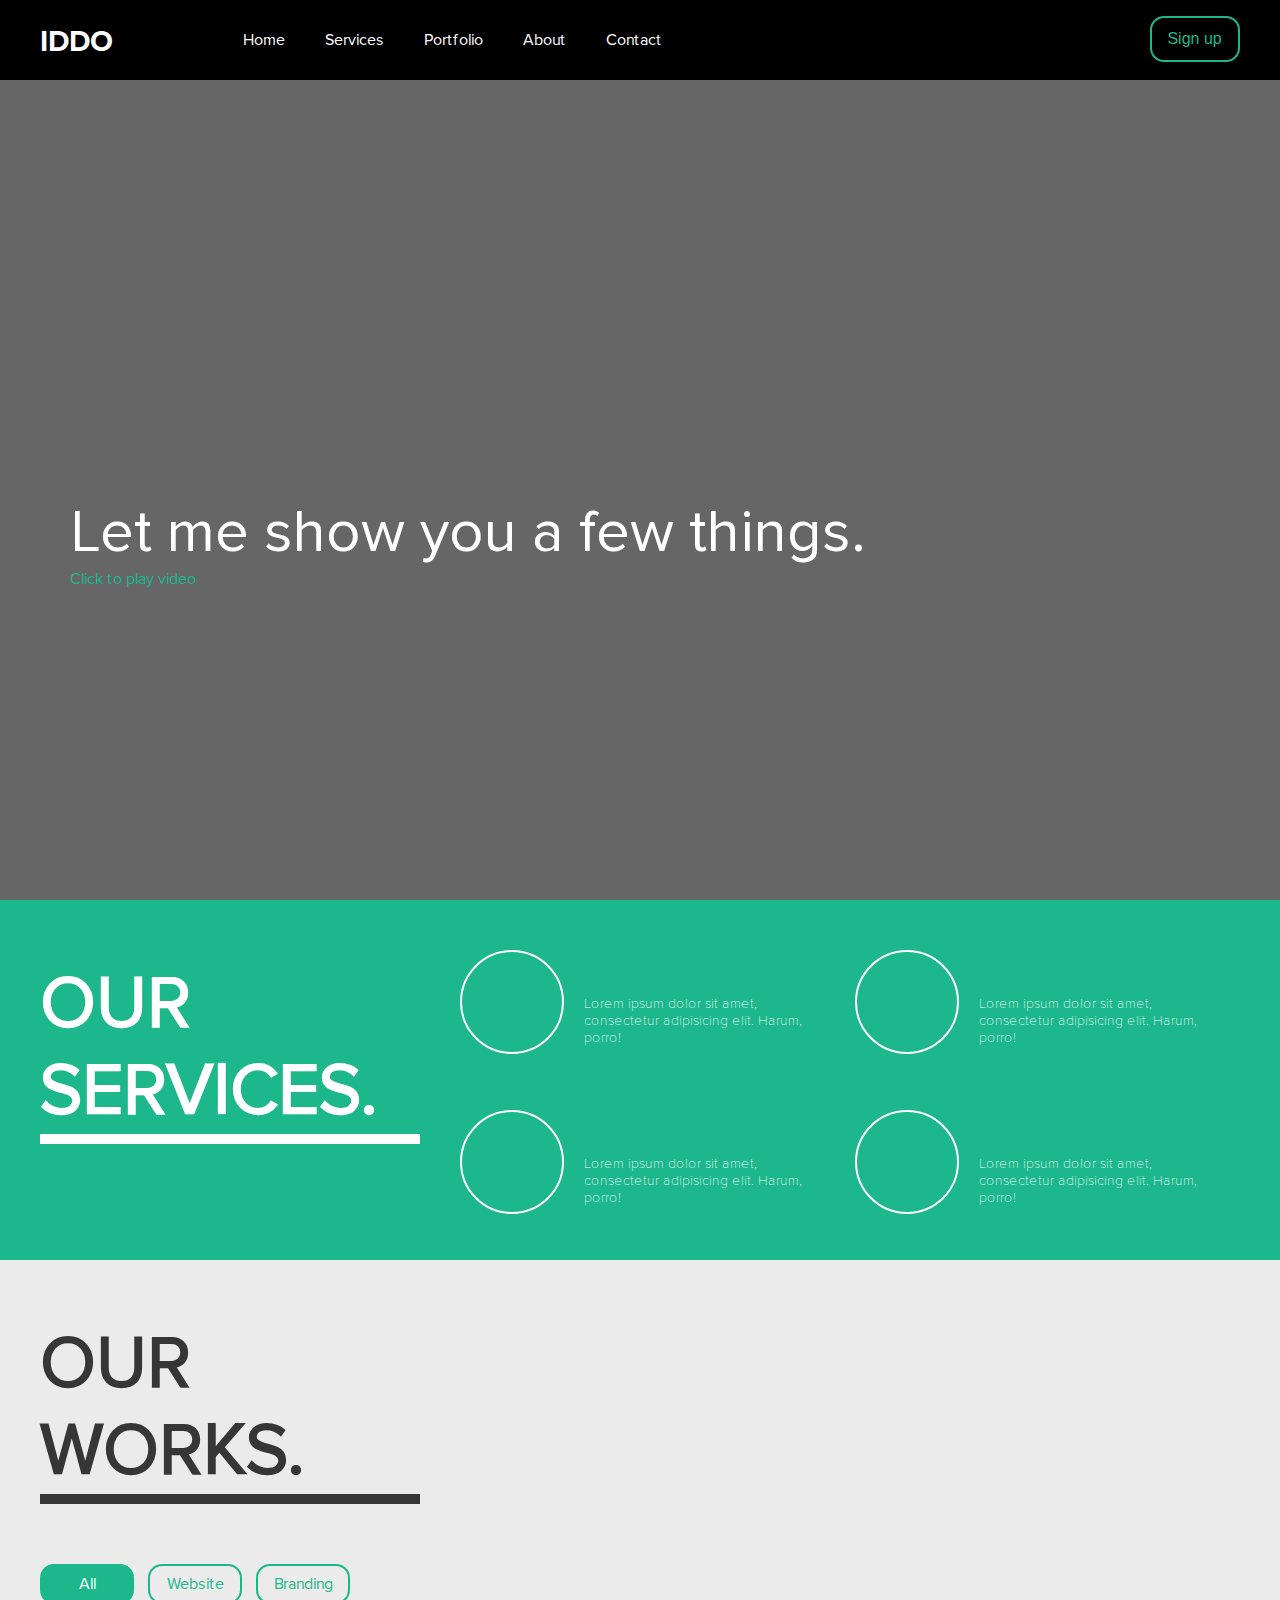
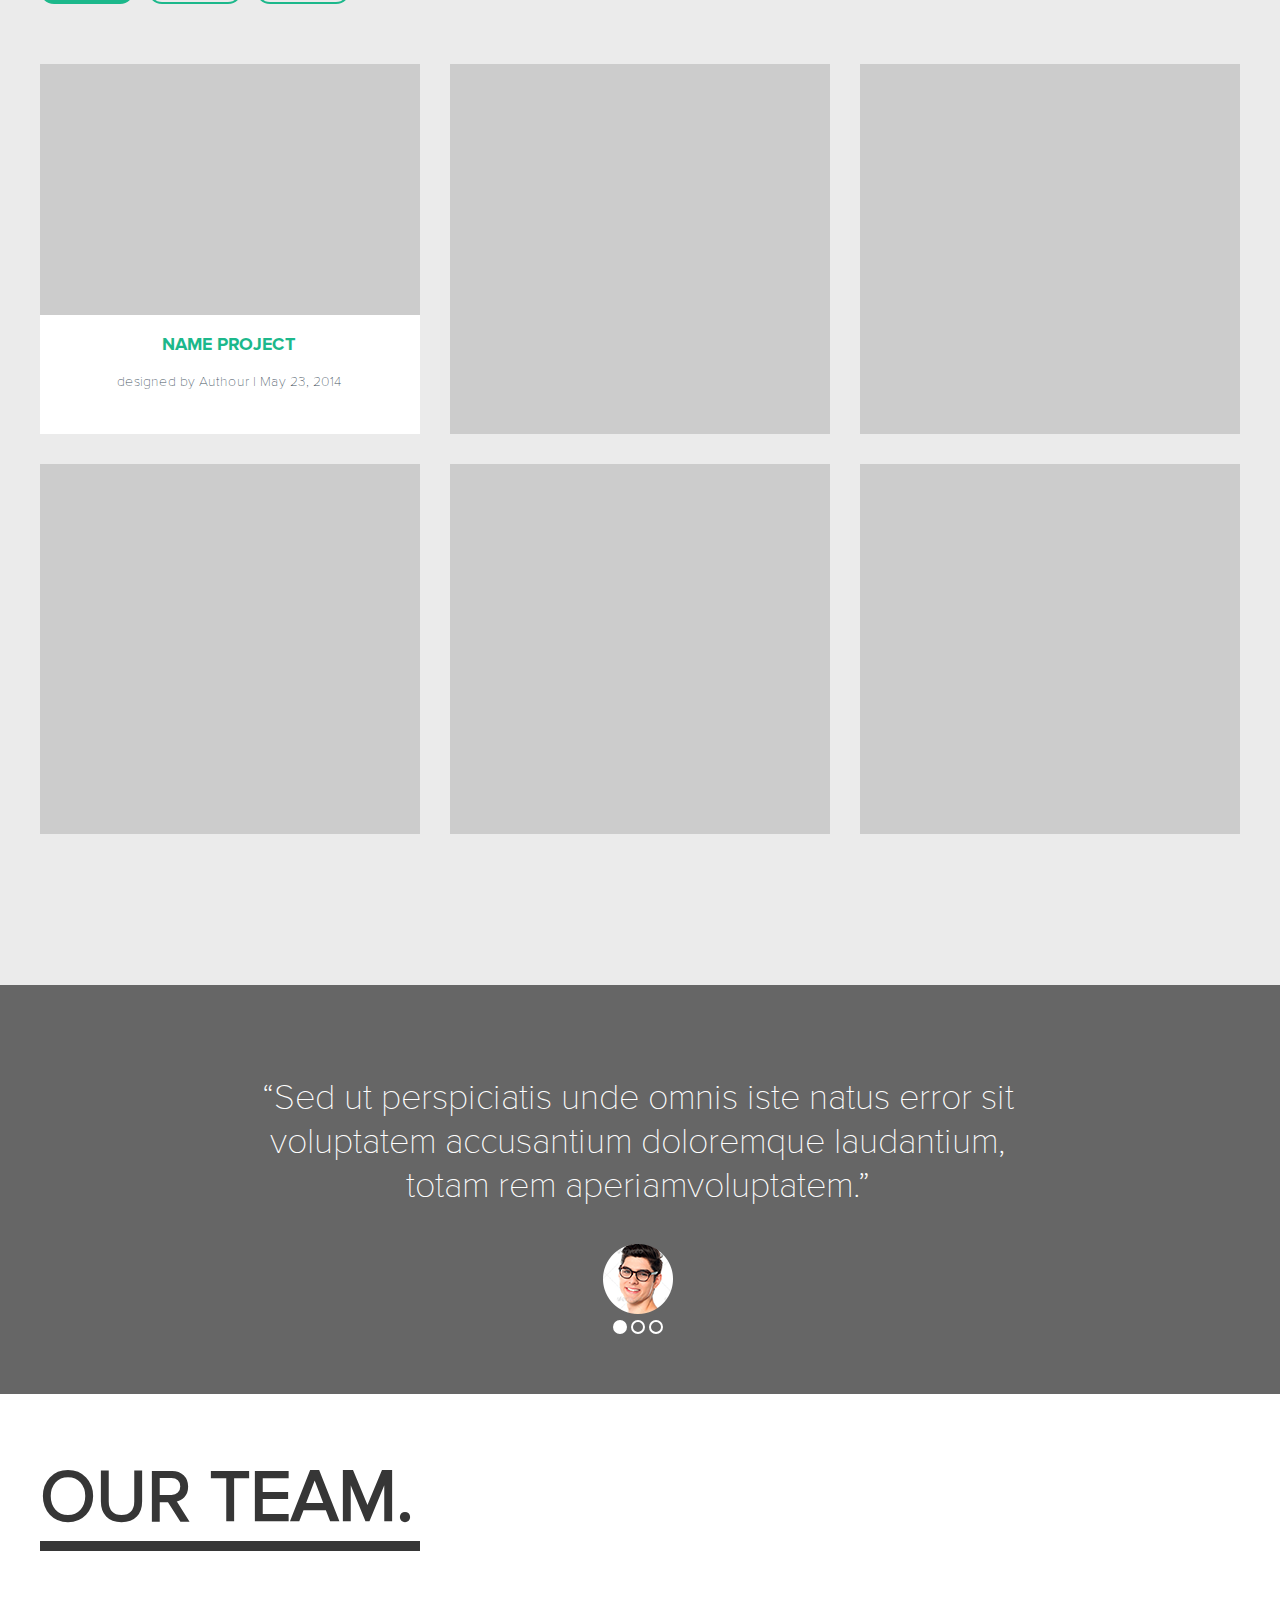
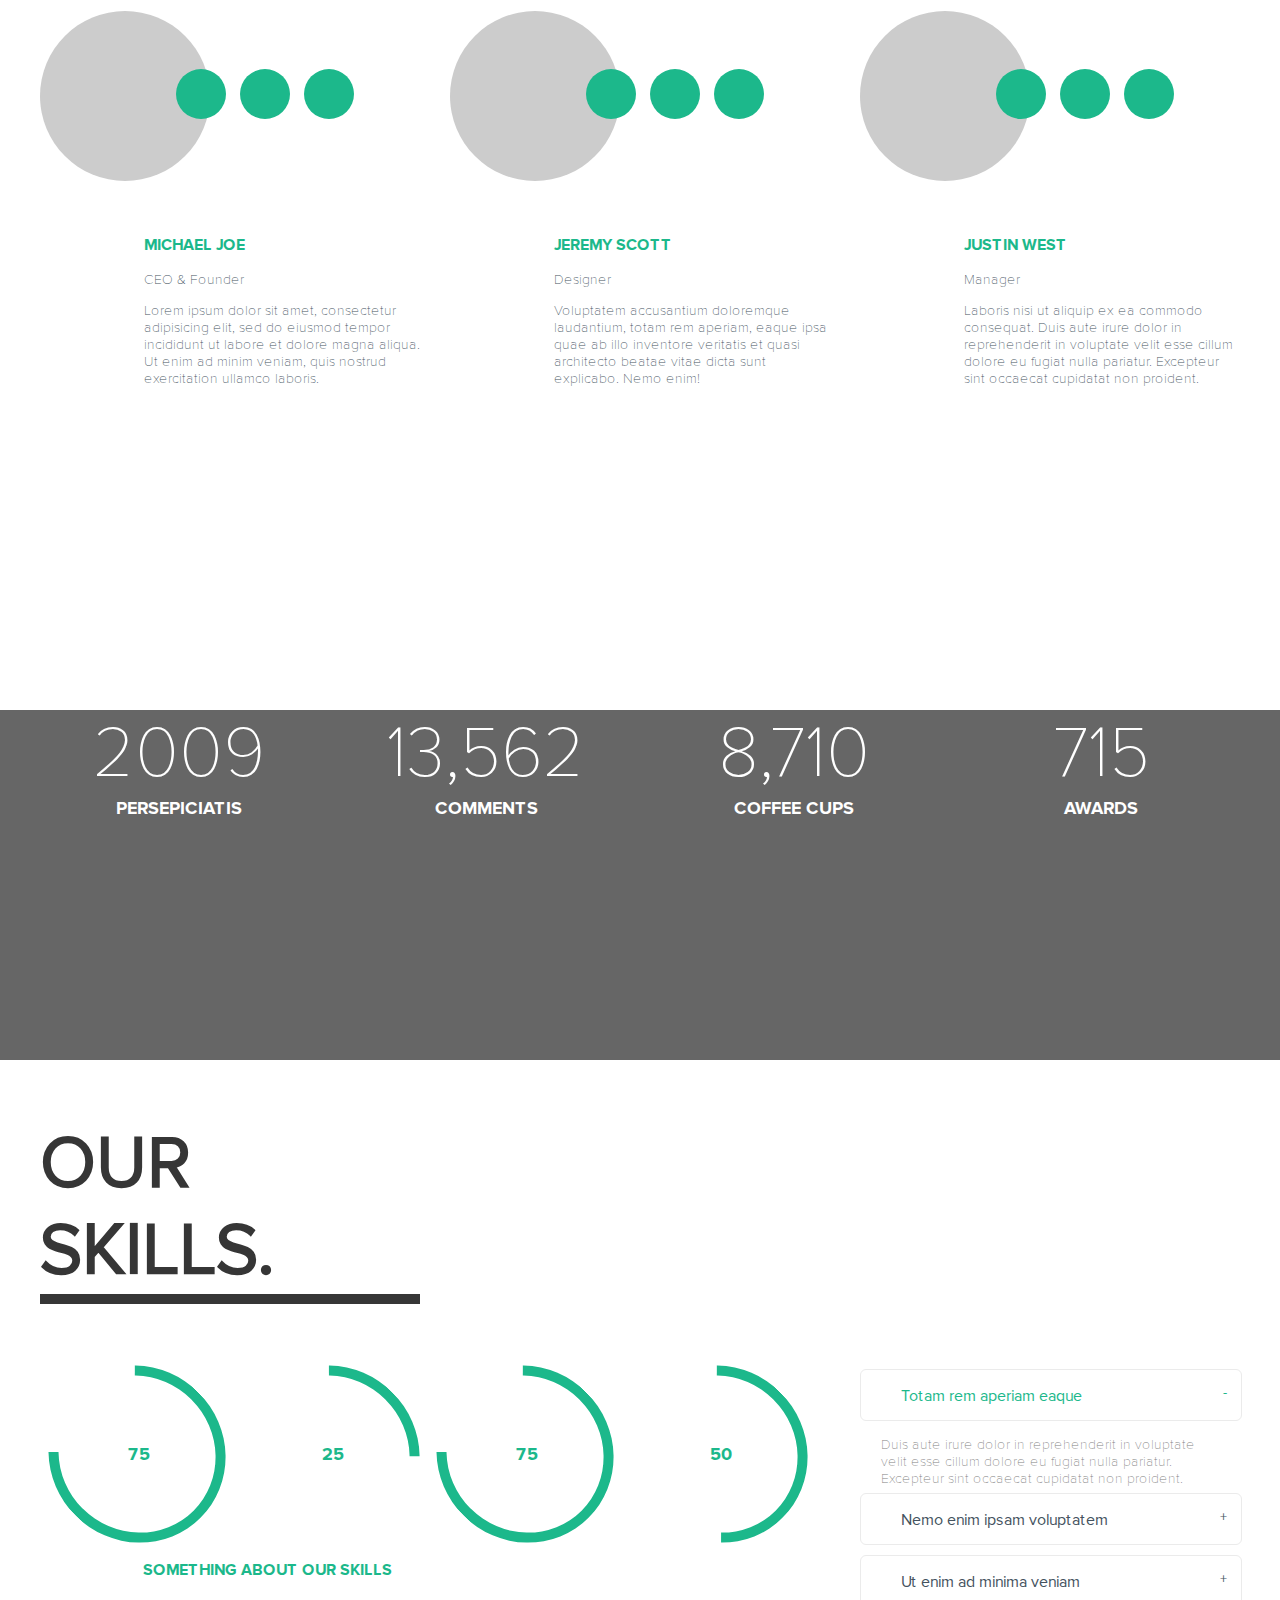
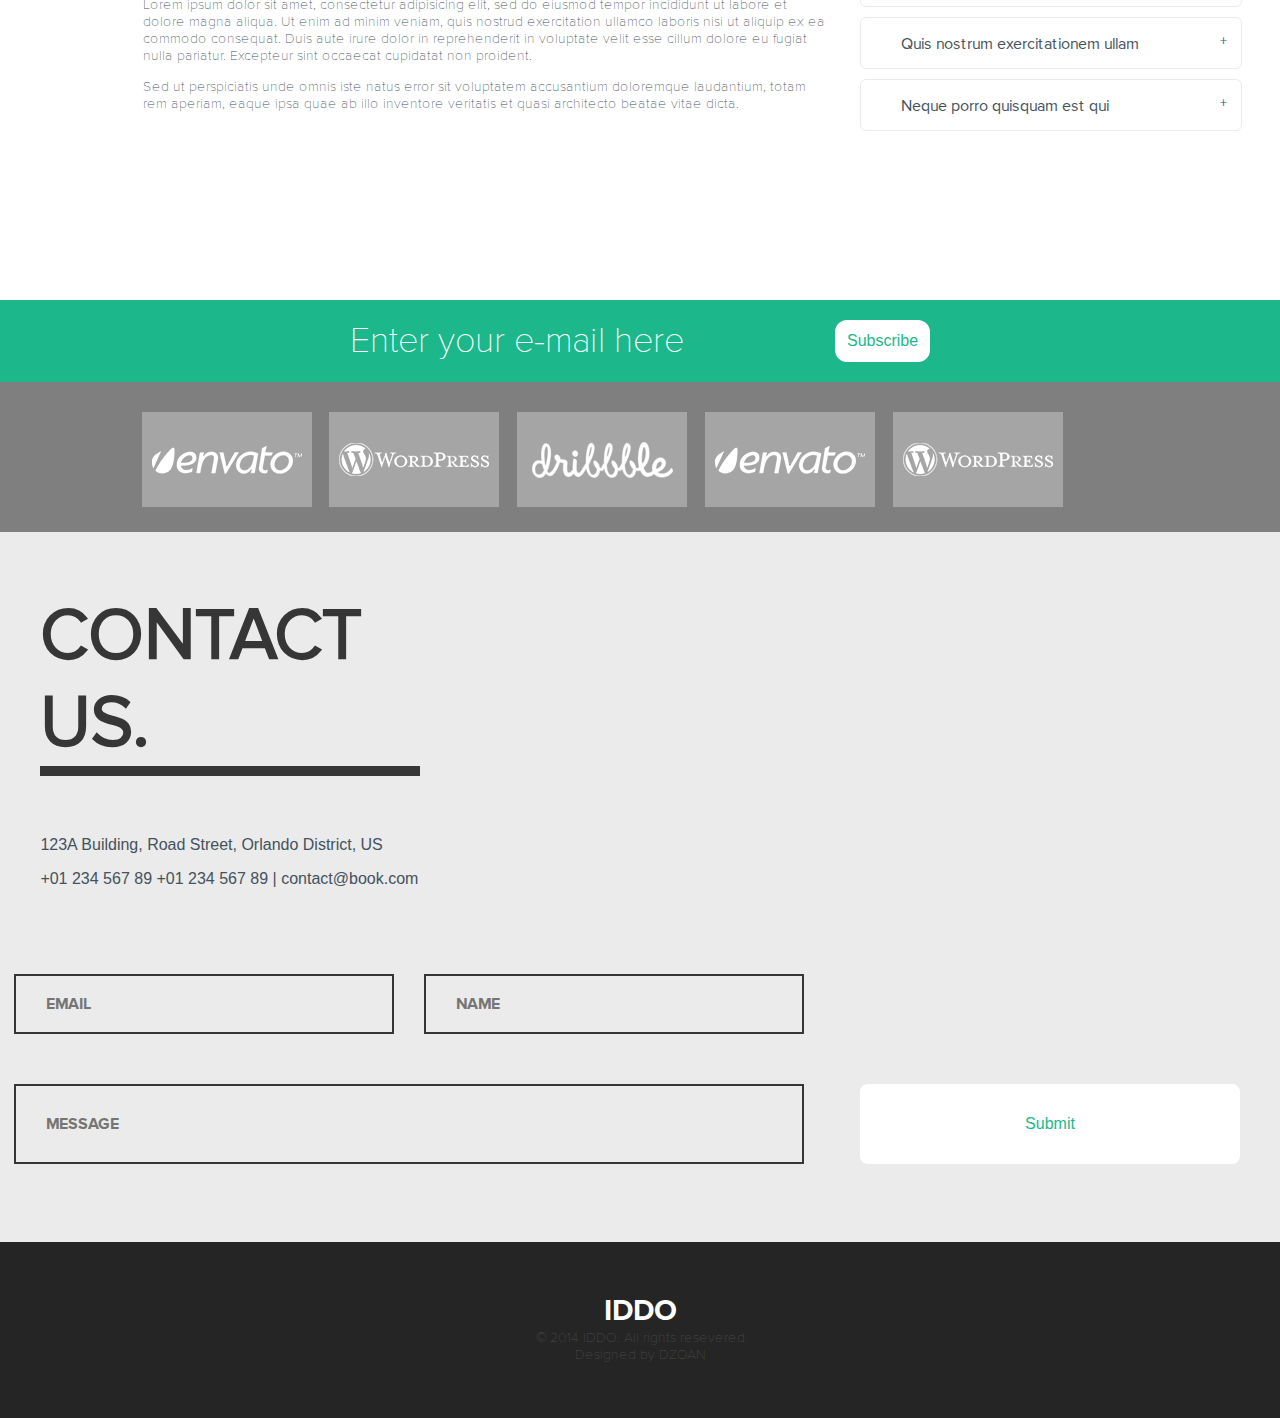
==== commit 8ad75c77: "full page" ====
--- a/index.html
+++ b/index.html
@@ -468,6 +468,27 @@
                 </div>
             </div>
         </div>
+
+        <div class="container">
+            <div class="row">
+                <form action="#" id="contac-us-form">
+                    <div class="block-370 user-settings">
+                        <i class="far fa-envelope"></i><input class="proxima-bold user-email" type="email" placeholder="EMAIL">
+                    </div>
+                    <div class="block-370 user-settings">
+                        <i class="fas fa-user"></i><input class="proxima-bold user-name" type="text" placeholder="NAME">
+                    </div>
+    
+                    <div class="block-770 user-settings">
+                        <i class="fas fa-pencil-alt"></i><input class="proxima-bold user-message" type="text" placeholder="MESSAGE">
+                    </div>
+                    <div class="block-370">
+                        <button class="proxima-regular user-submit" type="submit"><i class="far fa-check-circle"></i>Submit</button>
+                        <!-- <input class="proxima-bold user-submit" type="submit" value="Submit"> -->
+                    </div>
+                </form>
+            </div>
+        </div>
     </div>
 
 
--- a/css/main.css
+++ b/css/main.css
@@ -487,8 +487,9 @@
 } */
 
 .round-progress {
-    width: 160px;
-    height: 160px;
+    box-sizing: border-box;
+    /* width: 160px;
+    height: 160px; */
     border: 10px solid #1cb88b;
     border-radius: 50%;
     transform: rotate(-45deg);
@@ -510,6 +511,7 @@
 }
 
 /* aside */
+
 .our-skills-sidebar li {
     width: 100%;
     height: 50px;
@@ -613,6 +615,61 @@
     padding-right: 14px;
 }
 
+.contact-us input, .user-submit {
+    box-sizing: border-box;
+    width: 100%;
+    padding: 18px 16px;
+    border: 2px solid #363636;
+    margin-top: 50px;
+    font-size: 16px;
+    outline: none;
+    color: #363636;
+}
+
+.user-email, .user-message, .user-name {
+    background: inherit;
+}
+
+.user-message {
+    height: 80px;
+}
+
+
+.user-settings i.far, .user-settings i.fas {
+    width: 26px;
+    height: 26px;
+    line-height: 26px;
+    text-align: center;
+    margin-right: -26px;
+    position: relative;
+    z-index: 1;
+}
+
+.user-settings i.far + input, .user-settings i.fas + input {
+    padding-left: 30px;
+}
+
+.user-submit {
+    height: 80px;
+    border-radius: 8px;
+    background: #fff;
+    border: 2px solid #fff;
+    color: #1cb88b;
+    cursor: pointer;
+    text-align: center;
+    position: relative;
+}
+
+.user-submit i {
+    position: absolute;
+    font-size: 36px;
+    left: 118px;
+    top: 18px;
+}
+
+/* .user-submit span {
+    position: absolute;
+} */
 
 /* footer */
 footer {
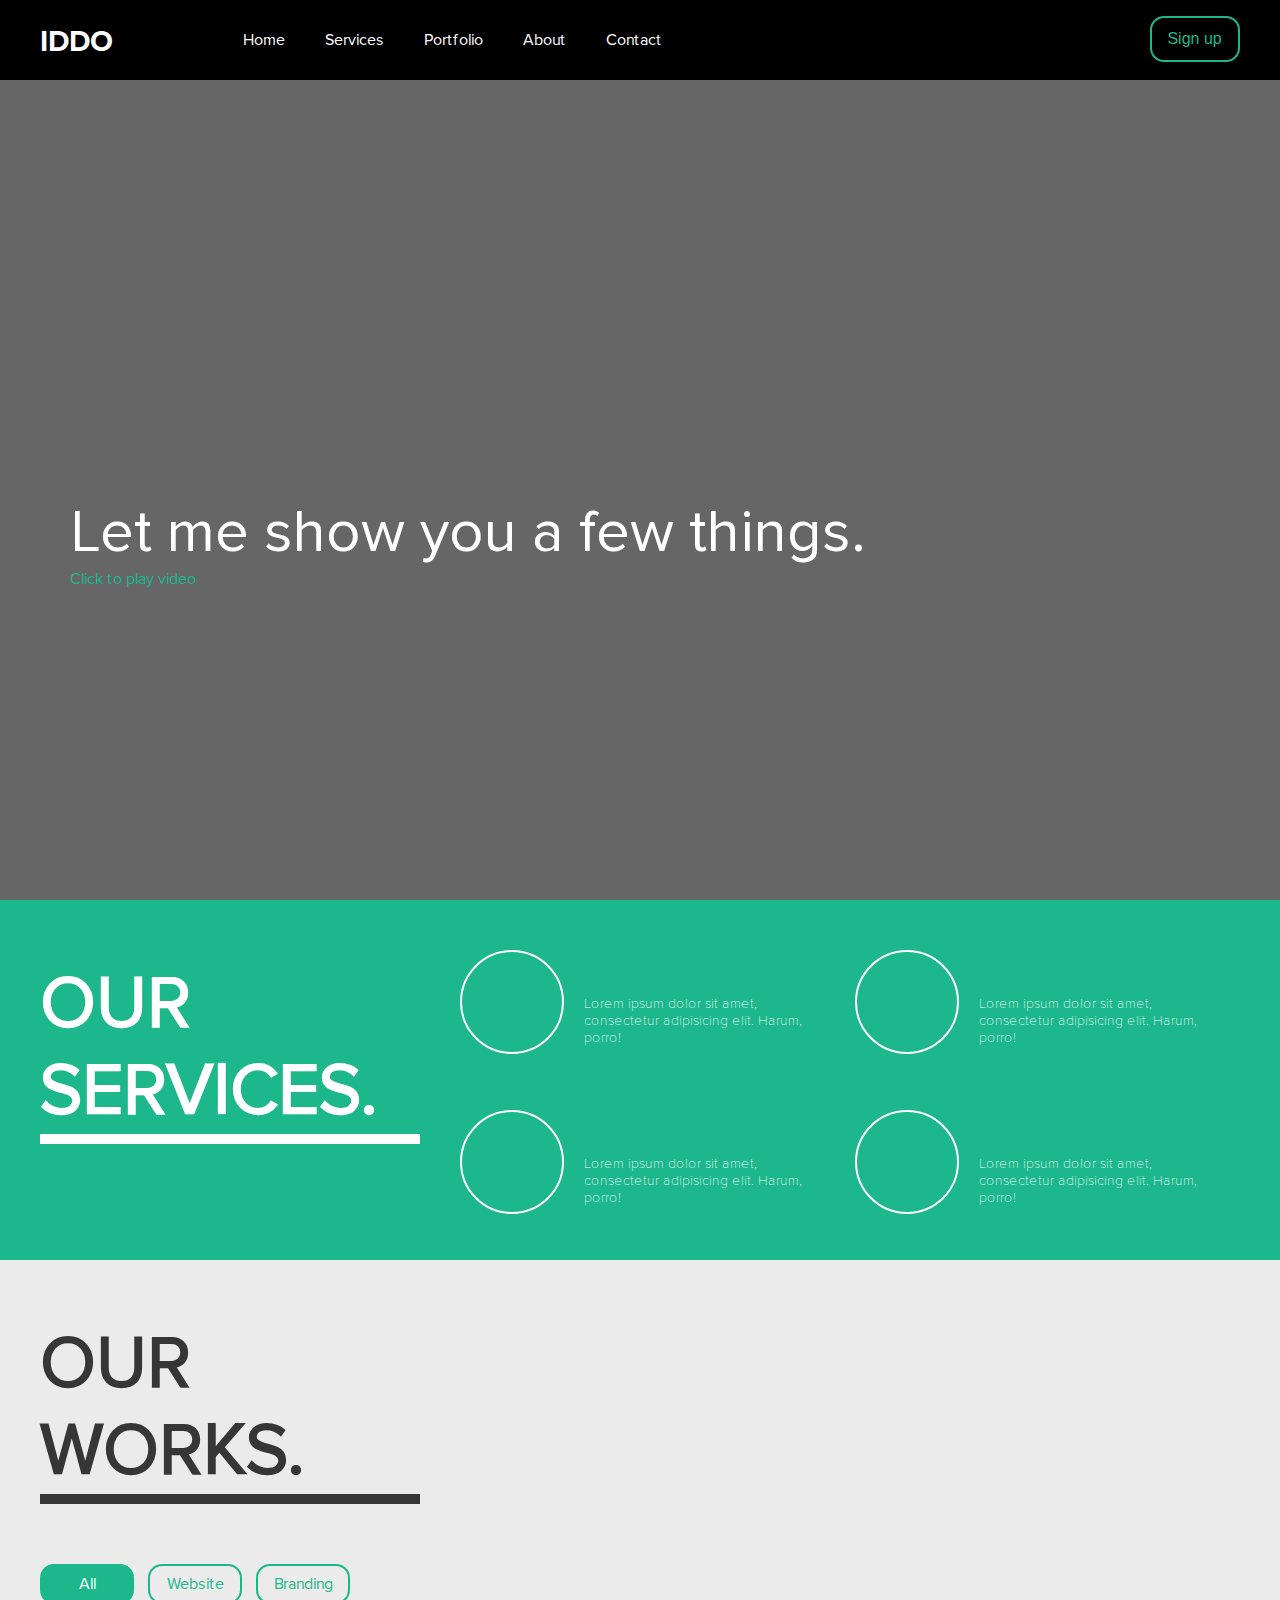
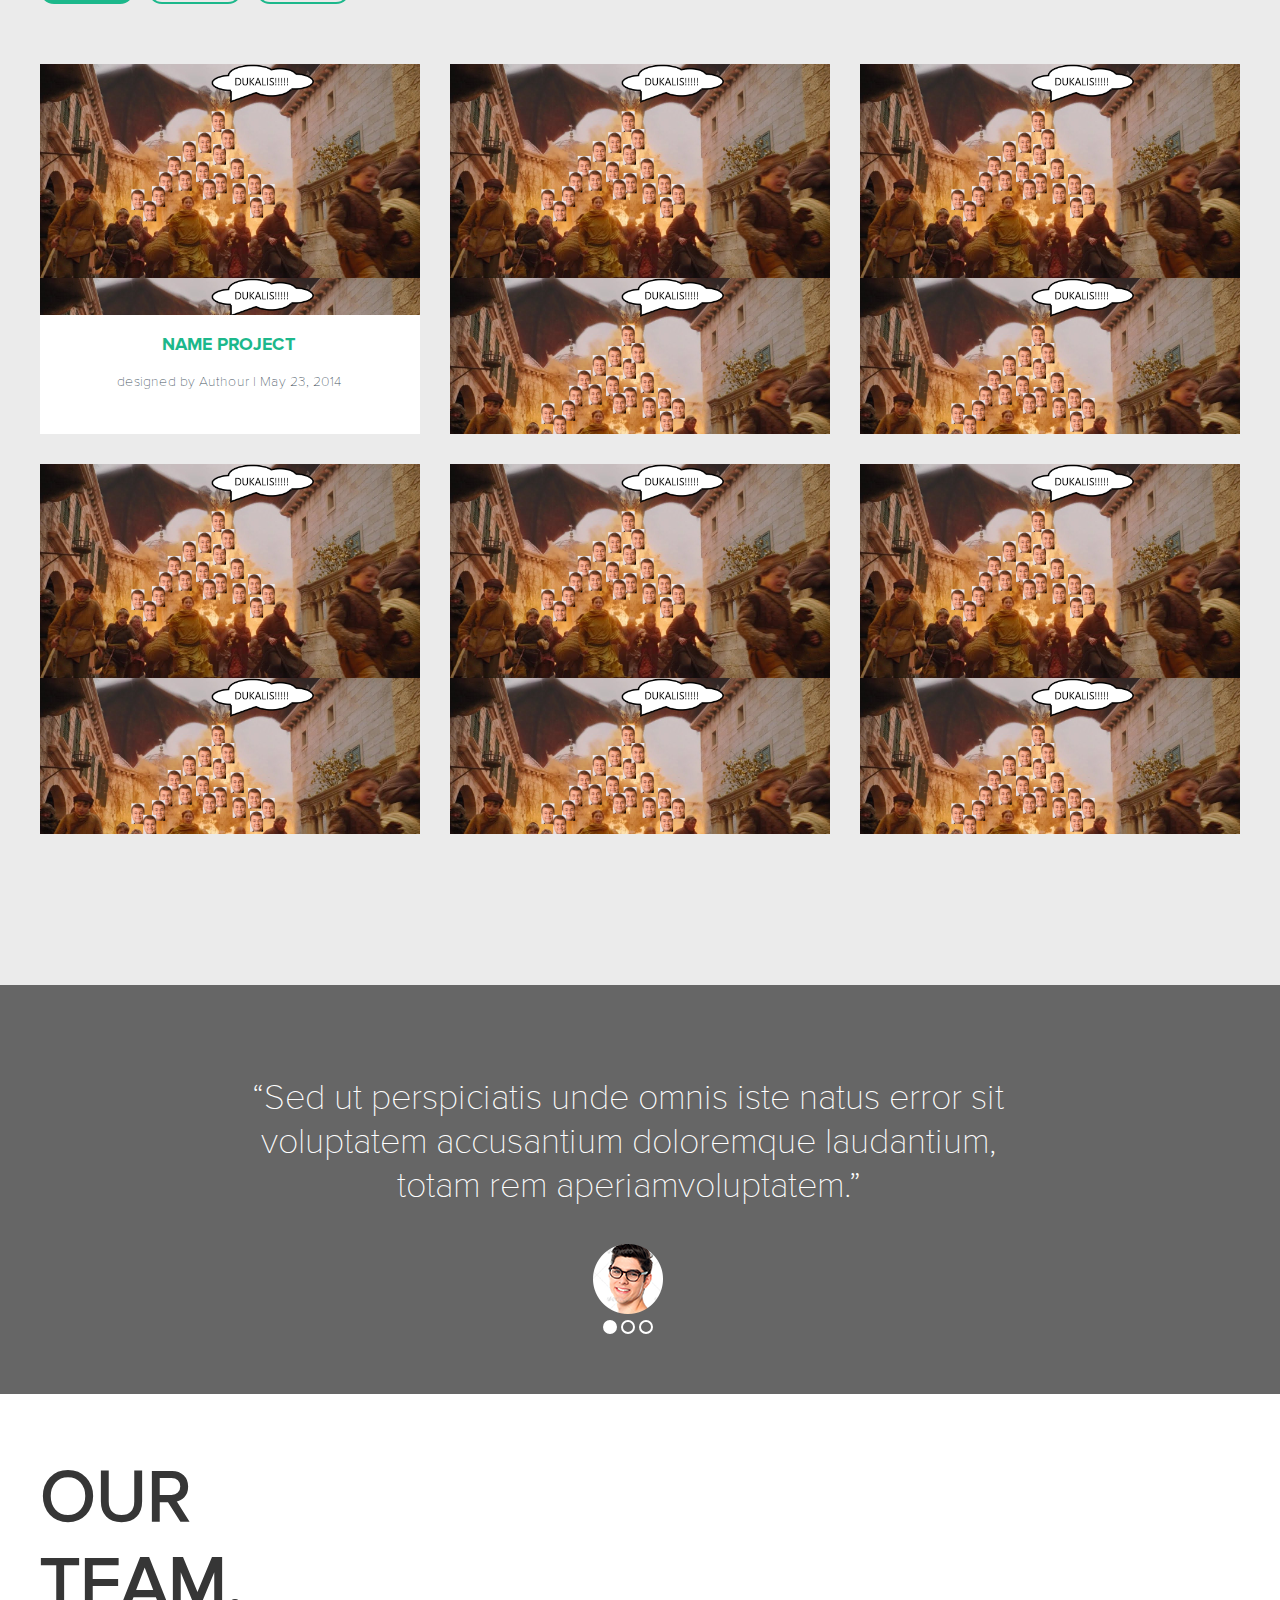
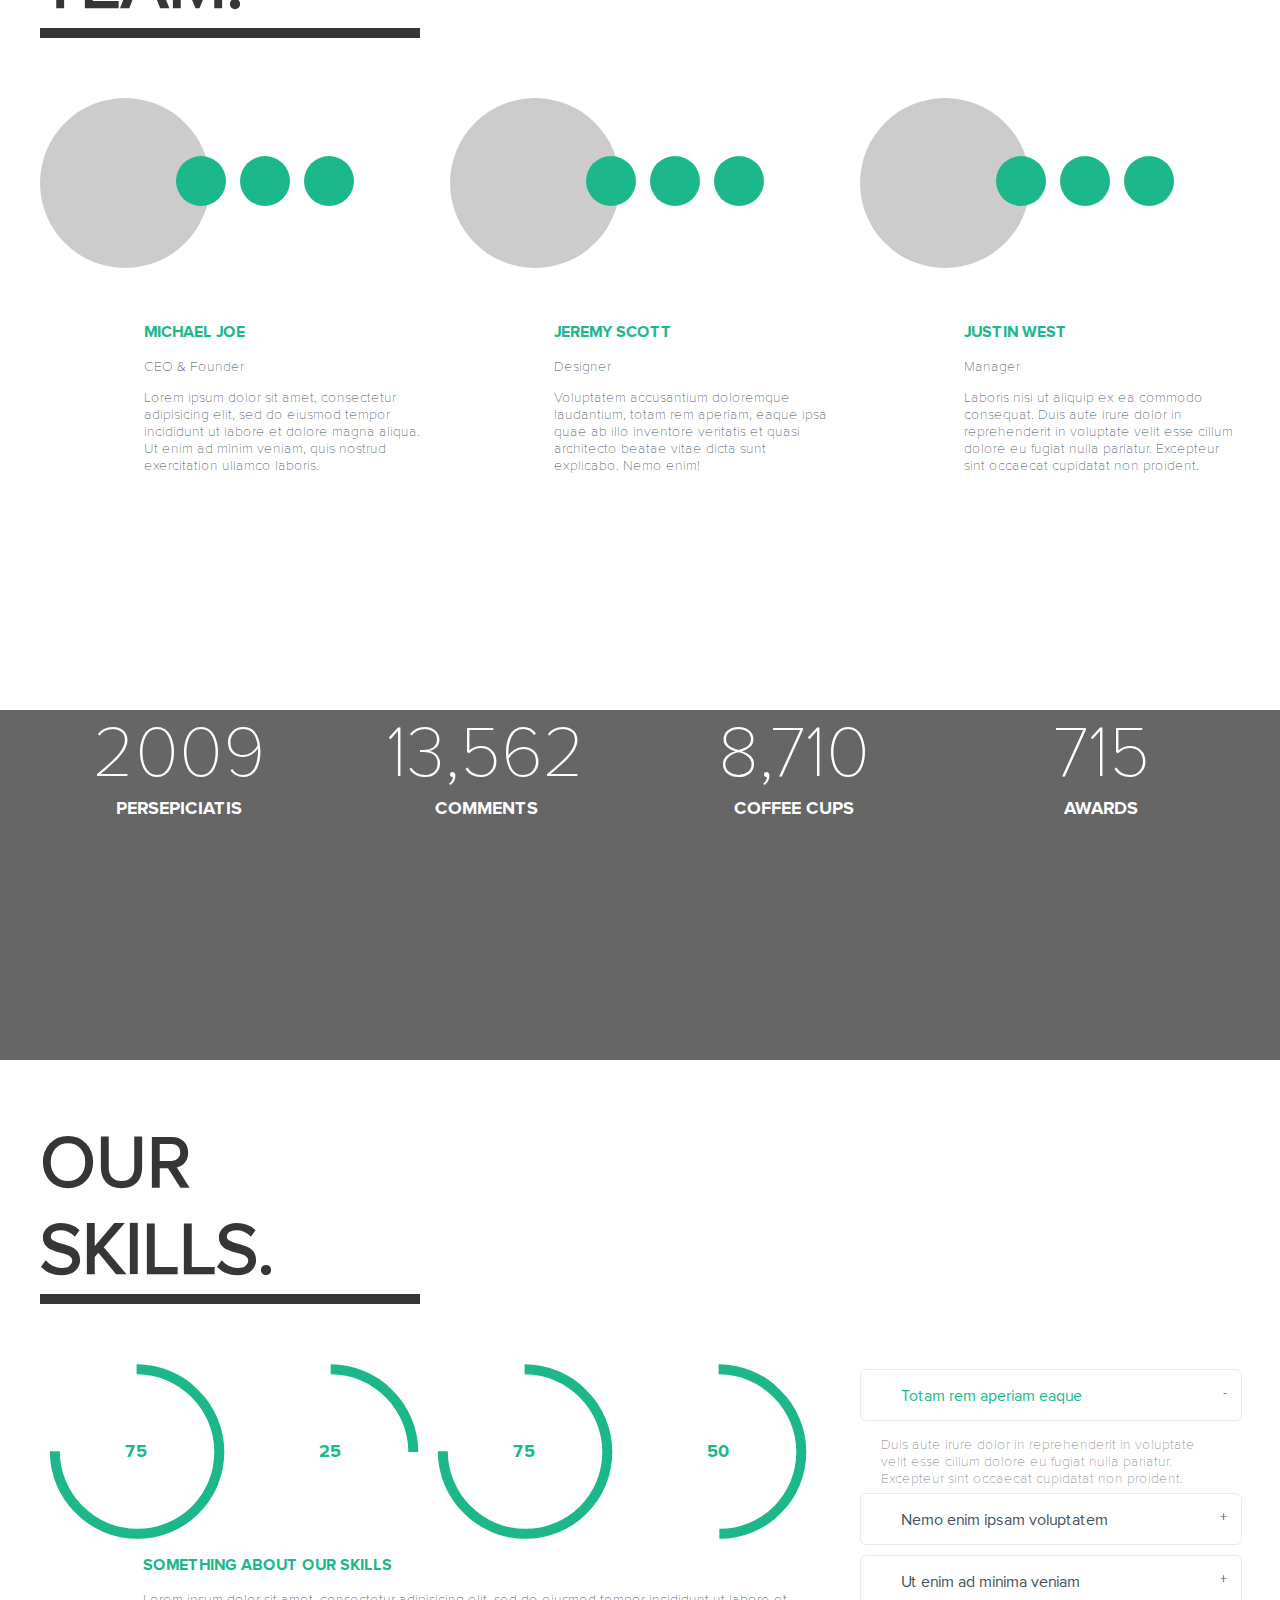
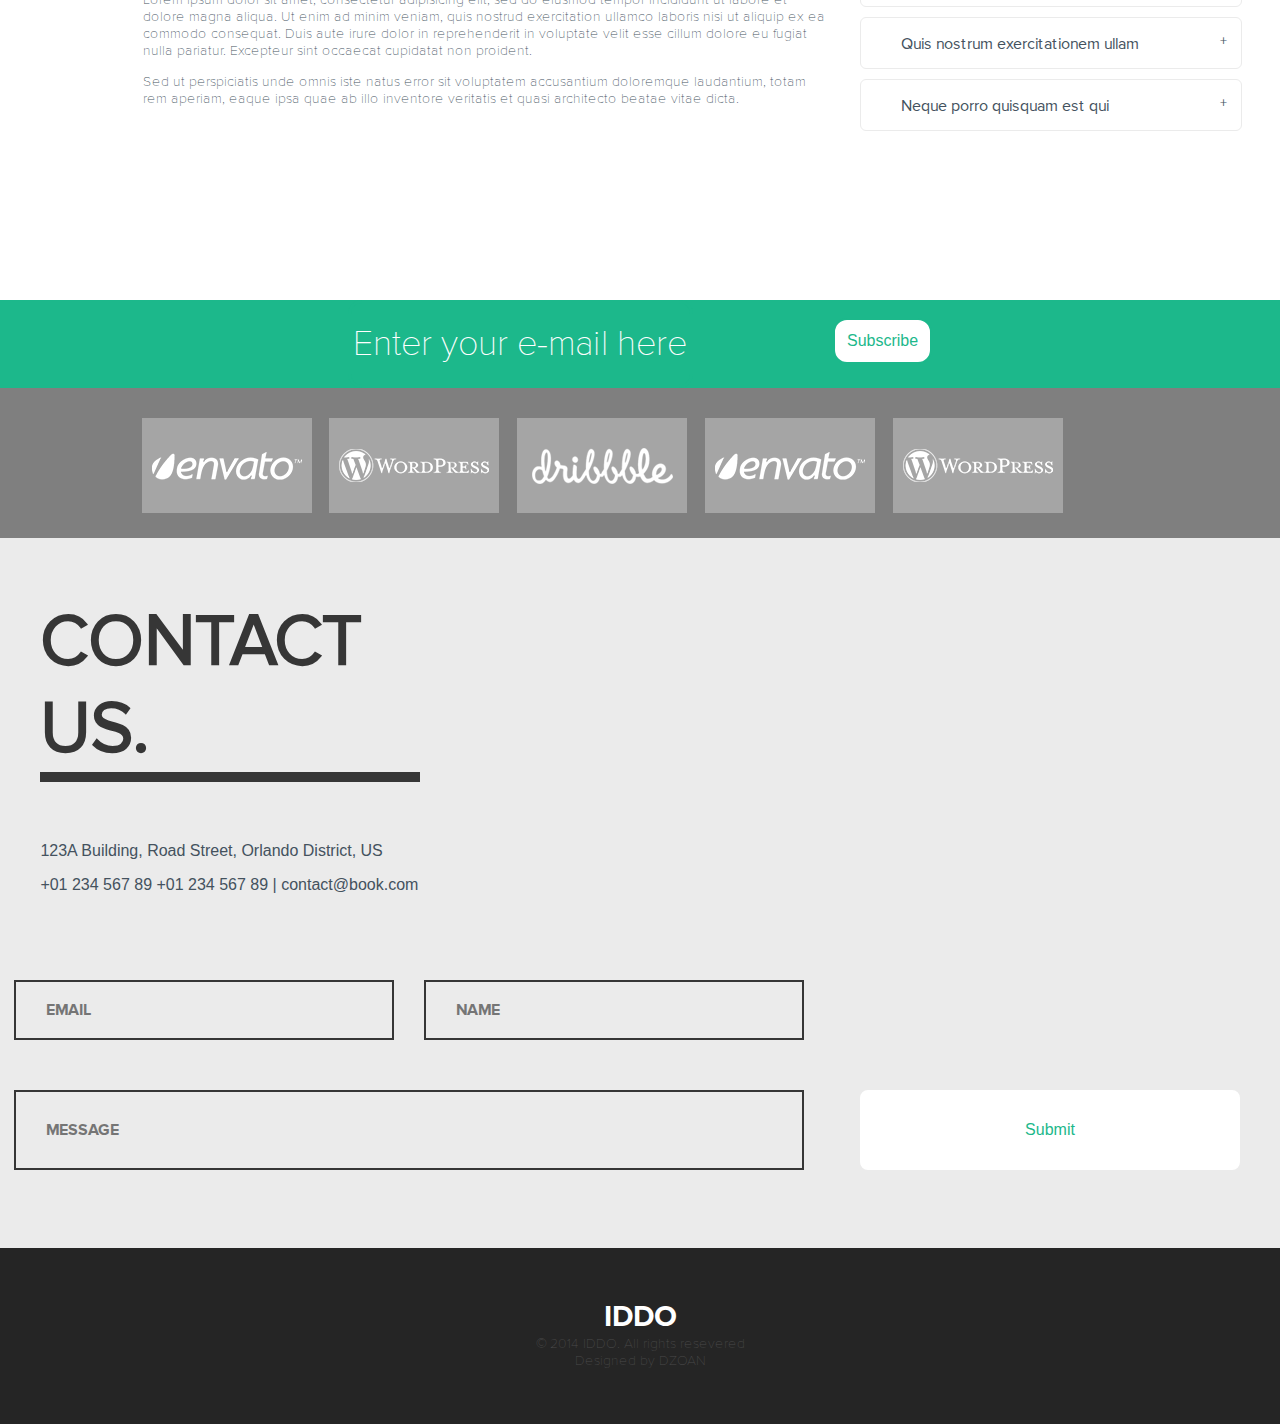
==== commit e124dada: "no message" ====
--- a/index.html
+++ b/index.html
@@ -202,17 +202,35 @@
         <div class="container">
             <div class="row">
                 <div class="block-770 slider">
-                    <div class="slider-team white">
-                        <p class="proxima-thin font-aw">“Sed ut perspiciatis unde omnis iste natus error sit voluptatem
-                            accusantium doloremque laudantium, totam rem aperiamvoluptatem.”</p>
-                        <div class="avatar-img">
-                            <img src="images/avatar.png" alt="avatar">
-                        </div>
-
-                        <div class="dots active"></div>
-                        <div class="dots"></div>
-                        <div class="dots"></div>
-                    </div>
+                    <!-- <div class="slider-wrap"> -->
+                        <!-- <div class="slider-lef-arrow font-aw white"><i class="fas fa-angle-left"></i></div>
+                        <div class="slider-right-arrow font-aw white" onclick=slideRight()><i class="fas fa-angle-right"></i></div> -->
+                        <div class="slider-team white">
+                            <p class="proxima-thin font-aw">“Sed ut perspiciatis unde omnis iste natus error sit
+                                voluptatem
+                                accusantium doloremque laudantium, totam rem aperiamvoluptatem.”</p>
+                            <div class="avatar-img">
+                                <img src="images/avatar.png" alt="avatar">
+                            </div>
+
+                            <div class="dots active"></div>
+                            <div class="dots"></div>
+                            <div class="dots"></div>
+                        </div>
+                        <!-- <div class="slider-team white">
+                            <p class="proxima-thin font-aw">“1!!!!!!!!1Sed ut perspiciatis unde omnis iste natus error sit
+                                voluptatem
+                                accusantium doloremque laudantium, totam rem aperiamvoluptatem.”</p>
+                            <div class="avatar-img">
+                                <img src="images/avatar.png" alt="avatar">
+                            </div>
+
+                            <div class="dots active"></div>
+                            <div class="dots"></div>
+                            <div class="dots"></div>
+                        </div> -->
+                    <!-- </div> -->
+
                 </div>
             </div>
         </div>
@@ -222,7 +240,7 @@
         <div class="container">
             <div class="row">
                 <div class="block-370 section-header-dark">
-                    <h2 class="dark">OUR TEAM.</h2>
+                    <h2 class="dark">OUR <br>TEAM.</h2>
                 </div>
             </div>
         </div>
@@ -335,41 +353,47 @@
         <div class="container">
             <div class="row">
                 <div class="block-770">
-                        <div class="block-170-4">
-                                <div class="round-progress rotate-block-1">
-                                    <div class="rotate-text">
-                                        <span class="mountain-color proxima-bold font-medium">75</span>
-                                    </div>
-                                </div>
-                            </div>
-                            <div class="block-170-4">
-                                <div class="round-progress rotate-block-2">
-                                    <div class="rotate-text">
-                                        <span class="mountain-color proxima-bold font-medium">25</span>
-                                    </div>
-                                </div>
-                            </div>
-                            <div class="block-170-4">
-                                <div class="round-progress rotate-block-1">
-                                    <div class="rotate-text">
-                                        <span class="mountain-color proxima-bold font-medium">75</span>
-                                    </div>
-                                </div>
-                            </div>
-                            <div class="block-170-4">
-                                <div class="round-progress rotate-block-3">
-                                    <div class="rotate-text">
-                                        <span class="mountain-color proxima-bold font-medium">50</span>
-                                    </div>
-                                </div>
-                            </div>
-                            <div class="block-670">
-                                <p class="proxima-bold mountain-color">SOMETHING ABOUT OUR SKILLS</p>
-                                <p class="proxima-thin">Lorem ipsum dolor sit amet, consectetur adipisicing elit, sed do eiusmod tempor incididunt ut labore et dolore magna aliqua. Ut enim ad minim veniam, quis nostrud exercitation ullamco laboris nisi ut aliquip ex ea commodo consequat. Duis aute irure dolor in reprehenderit in voluptate velit esse cillum dolore eu fugiat nulla pariatur. Excepteur sint occaecat cupidatat non proident.</p>
-                                <p class="proxima-thin">Sed ut perspiciatis unde omnis iste natus error sit voluptatem accusantium doloremque laudantium, totam rem aperiam, eaque ipsa quae ab illo inventore veritatis et quasi architecto beatae vitae dicta.</p>
-                            </div>
-                </div>
-                
+                    <div class="block-170-4">
+                        <div class="round-progress rotate-block-1">
+                            <div class="rotate-text">
+                                <span class="mountain-color proxima-bold font-medium">75</span>
+                            </div>
+                        </div>
+                    </div>
+                    <div class="block-170-4">
+                        <div class="round-progress rotate-block-2">
+                            <div class="rotate-text">
+                                <span class="mountain-color proxima-bold font-medium">25</span>
+                            </div>
+                        </div>
+                    </div>
+                    <div class="block-170-4">
+                        <div class="round-progress rotate-block-1">
+                            <div class="rotate-text">
+                                <span class="mountain-color proxima-bold font-medium">75</span>
+                            </div>
+                        </div>
+                    </div>
+                    <div class="block-170-4">
+                        <div class="round-progress rotate-block-3">
+                            <div class="rotate-text">
+                                <span class="mountain-color proxima-bold font-medium">50</span>
+                            </div>
+                        </div>
+                    </div>
+                    <div class="block-670">
+                        <p class="proxima-bold mountain-color">SOMETHING ABOUT OUR SKILLS</p>
+                        <p class="proxima-thin">Lorem ipsum dolor sit amet, consectetur adipisicing elit, sed do eiusmod
+                            tempor incididunt ut labore et dolore magna aliqua. Ut enim ad minim veniam, quis nostrud
+                            exercitation ullamco laboris nisi ut aliquip ex ea commodo consequat. Duis aute irure dolor
+                            in reprehenderit in voluptate velit esse cillum dolore eu fugiat nulla pariatur. Excepteur
+                            sint occaecat cupidatat non proident.</p>
+                        <p class="proxima-thin">Sed ut perspiciatis unde omnis iste natus error sit voluptatem
+                            accusantium doloremque laudantium, totam rem aperiam, eaque ipsa quae ab illo inventore
+                            veritatis et quasi architecto beatae vitae dicta.</p>
+                    </div>
+                </div>
+
                 <div class="block-370">
                     <div class="our-skills-sidebar">
                         <ul>
@@ -427,7 +451,8 @@
         <div class="container">
             <div class="row">
                 <div class="subscribe block-570">
-                    <input type="email" class="font-aw white proxima-thin" name="subscribe" id="subscribe" placeholder="Enter your e-mail here...">
+                    <input type="email" class="font-aw white proxima-thin" name="subscribe" id="subscribe"
+                        placeholder="Enter your e-mail here...">
                     <button class="subscribe-button white-background mountain-color proxima-regular">Subscribe</button>
                 </div>
             </div>
@@ -473,18 +498,20 @@
             <div class="row">
                 <form action="#" id="contac-us-form">
                     <div class="block-370 user-settings">
-                        <i class="far fa-envelope"></i><input class="proxima-bold user-email" type="email" placeholder="EMAIL">
+                        <i class="far fa-envelope"></i><input class="proxima-bold user-email" type="email"
+                            placeholder="EMAIL">
                     </div>
                     <div class="block-370 user-settings">
                         <i class="fas fa-user"></i><input class="proxima-bold user-name" type="text" placeholder="NAME">
                     </div>
-    
+
                     <div class="block-770 user-settings">
-                        <i class="fas fa-pencil-alt"></i><input class="proxima-bold user-message" type="text" placeholder="MESSAGE">
+                        <i class="fas fa-pencil-alt"></i><input class="proxima-bold user-message" type="text"
+                            placeholder="MESSAGE">
                     </div>
                     <div class="block-370">
-                        <button class="proxima-regular user-submit" type="submit"><i class="far fa-check-circle"></i>Submit</button>
-                        <!-- <input class="proxima-bold user-submit" type="submit" value="Submit"> -->
+                        <button class="proxima-regular user-submit" type="submit"><i
+                                class="far fa-check-circle"></i>Submit</button>
                     </div>
                 </form>
             </div>
@@ -507,6 +534,8 @@
         </div>
     </footer>
 
+    <script src="js/script.js"></script>
+
 </body>
 
 </html>--- a/css/main.css
+++ b/css/main.css
@@ -123,22 +123,13 @@
     width: 14.1666%;
     margin: 0 1.25%;
     float: left;
-    /* min-height: 150px; */
 }
 
 .block-170-4 {
     width: 22.0779%;
     margin: 0 1.25%;
     float: left;
-    /* min-height: 150px; */
-}
-
-
-/* .block-170-4 {
-    width: 22.779%;
-    margin: 0 1.25%;
-    float: left;
-} */
+}
 
 .block-270 {
     width: 22.5%;
@@ -200,6 +191,9 @@
 .site-header {
     height: 80px;
     background: #000;
+    position: sticky;
+    top: 0;
+    z-index: 99;
 }
 
 /* logo */
@@ -360,6 +354,10 @@
     text-align: center;
     position: relative;
     margin-bottom: 30px;
+    background-image: url("/images/Drakaris.png");
+    background-size: contain;
+    /* background-repeat: no-repeat; */
+
 }
 
 .project-descr {
@@ -387,11 +385,41 @@
 
 .slider {
     margin: 55px 218px;
-}
+    /* overflow: hidden;
+    position: relative; */
+}
+
 
 .slider-team {
     text-align: center;
-}
+    width: 770px;
+    float: left;
+}
+
+/* .slider-wrap {
+    width: 9999px;
+}
+
+.slider-lef-arrow, .slider-right-arrow {
+    position: absolute;
+    line-height: 300px;
+    width: 30px;
+    background: rgba(0, 0, 0, .1);
+    text-align: center;
+    cursor: pointer;
+}
+
+.slider-left-arrow {
+    left: 5px;
+}
+
+.slider-right-arrow {
+    right: 15px;
+} */
+
+/* .slide-left {
+    margin-left: -770px;
+} */
 
 .dots {
     border-radius: 100%;
@@ -474,22 +502,16 @@
 }
 
 .round-progress span {
-    line-height: 160px;
-    padding-left: 68px;
+    line-height: 155px;
+    padding-left: 65px;
 }
 
 .rotate-text {
     transform: rotate(45deg);
 }
 
-/* .our-skills .block-170 {
-    position: relative;
-} */
-
 .round-progress {
     box-sizing: border-box;
-    /* width: 160px;
-    height: 160px; */
     border: 10px solid #1cb88b;
     border-radius: 50%;
     transform: rotate(-45deg);
@@ -517,7 +539,6 @@
     height: 50px;
     border: 1px solid #ebebeb;
     border-radius: 6px;
-    /* padding-left: 20px; */
     margin: 5px 0;
 }
 
@@ -533,10 +554,6 @@
 .our-skills-sidebar ul li i, .skills-name {
     padding-left: 20px;
 }
-
-/* .skills-name {
-    padding-left: 20px;
-} */
 
 .our-skills-sidebar p {
     display: inline-block;
@@ -560,8 +577,6 @@
 }
 
 /* our-cms */
-
-
 .subscribe-us {
     min-height: 80px;
 }
@@ -571,10 +586,18 @@
     background: inherit;
     outline: none;
     border: 0;
+    border: 3px solid #1cb88b;
+    border-radius: 14px;
+    
 }
 
 #subscribe::placeholder {
     color: #fff;
+}
+
+#subscribe:hover {
+    border: 3px solid lightblue;
+    box-sizing: border-box;
 }
 
 .subscribe-button {
@@ -591,6 +614,7 @@
 .our-cms {
     min-height: 150px;
     background: #7f7f7f;
+    box-sizing: border-box;
 }
 
 .cms-wrap {
@@ -634,7 +658,6 @@
     height: 80px;
 }
 
-
 .user-settings i.far, .user-settings i.fas {
     width: 26px;
     height: 26px;
@@ -666,11 +689,6 @@
     left: 118px;
     top: 18px;
 }
-
-/* .user-submit span {
-    position: absolute;
-} */
-
 /* footer */
 footer {
     text-align: center;
